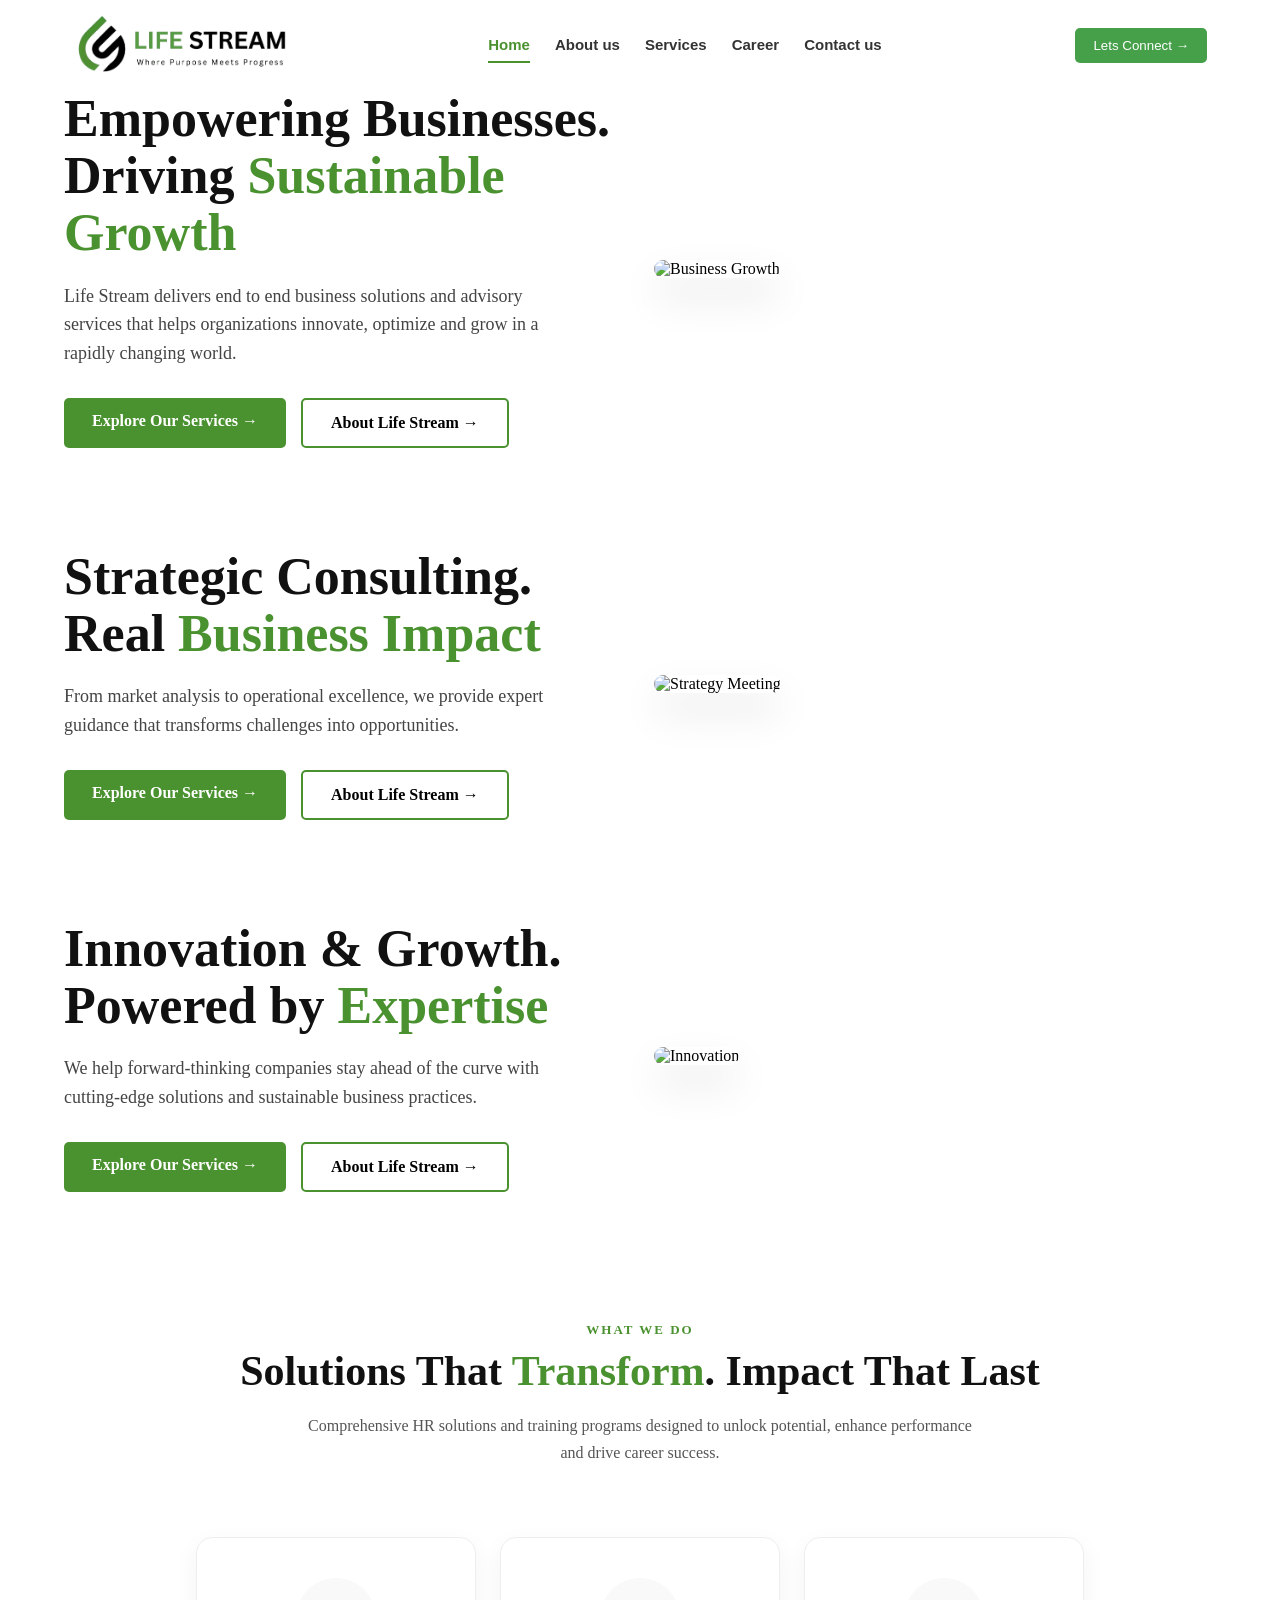
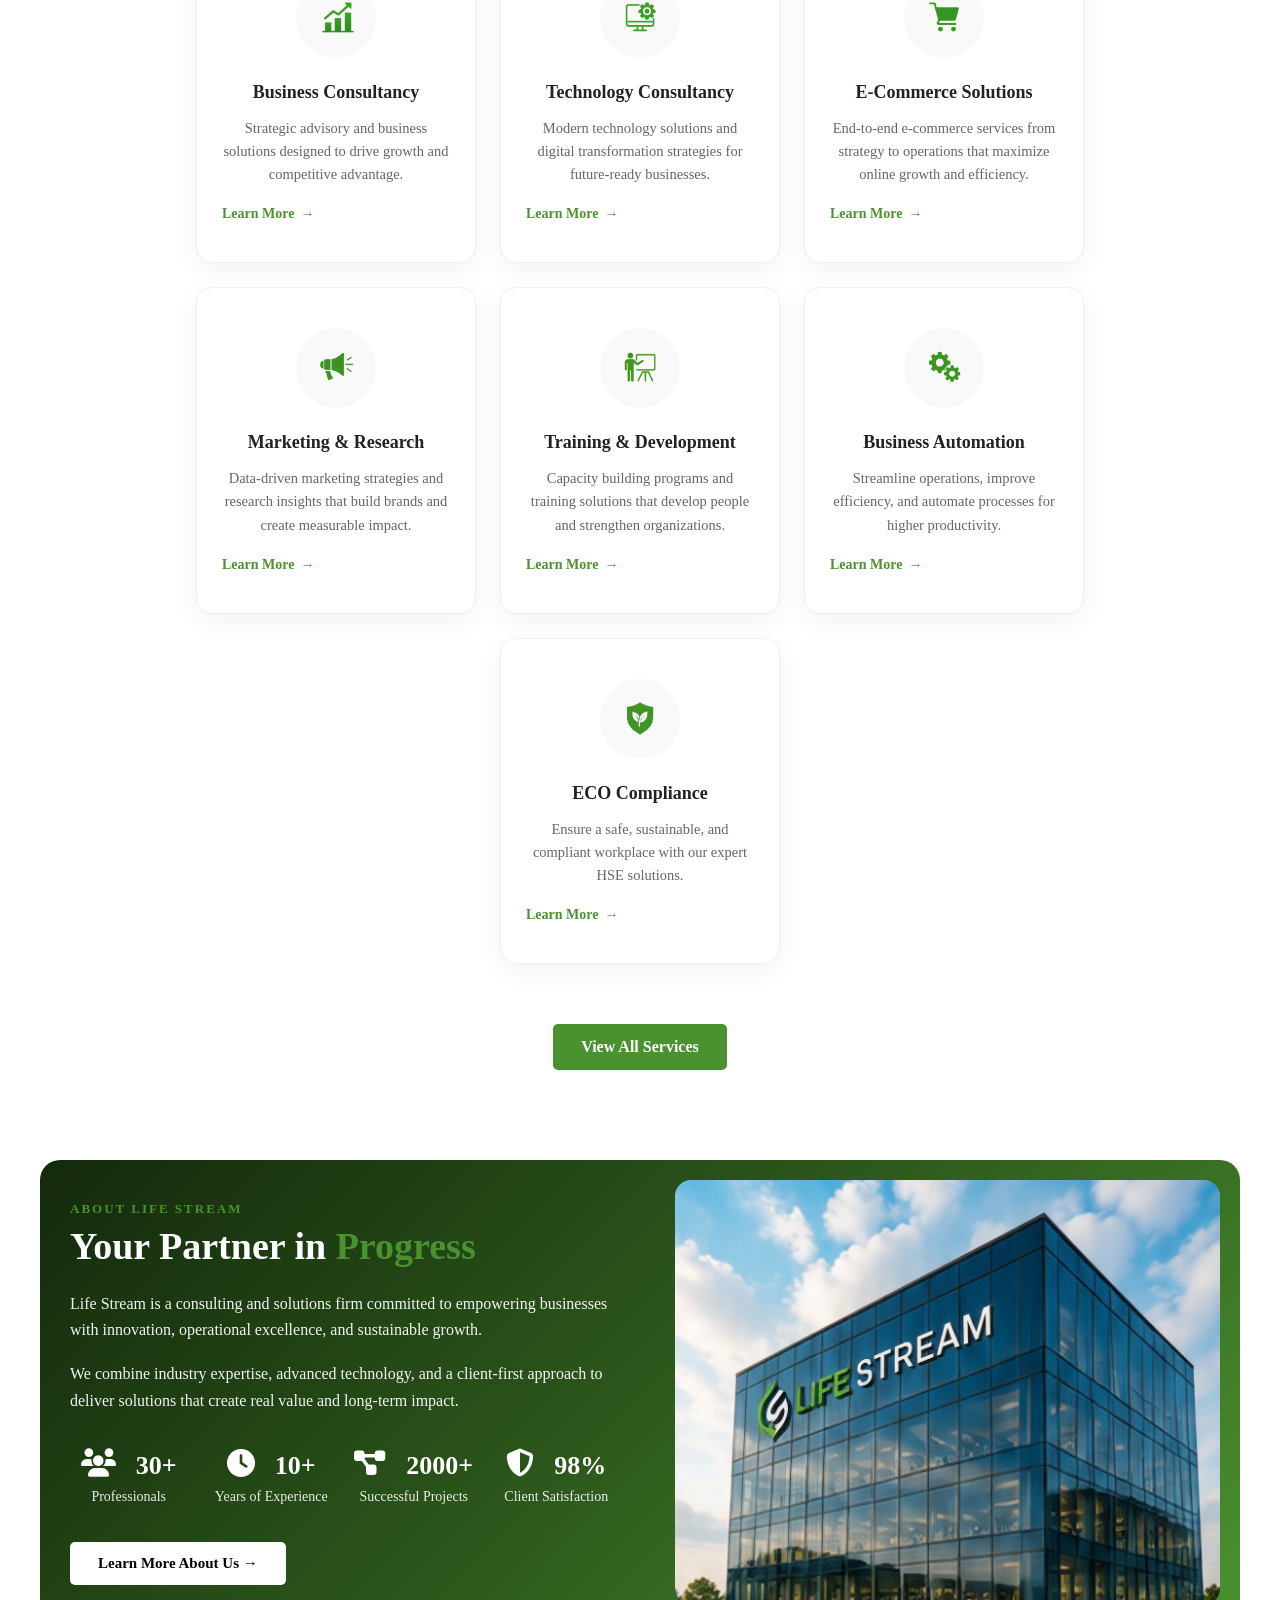
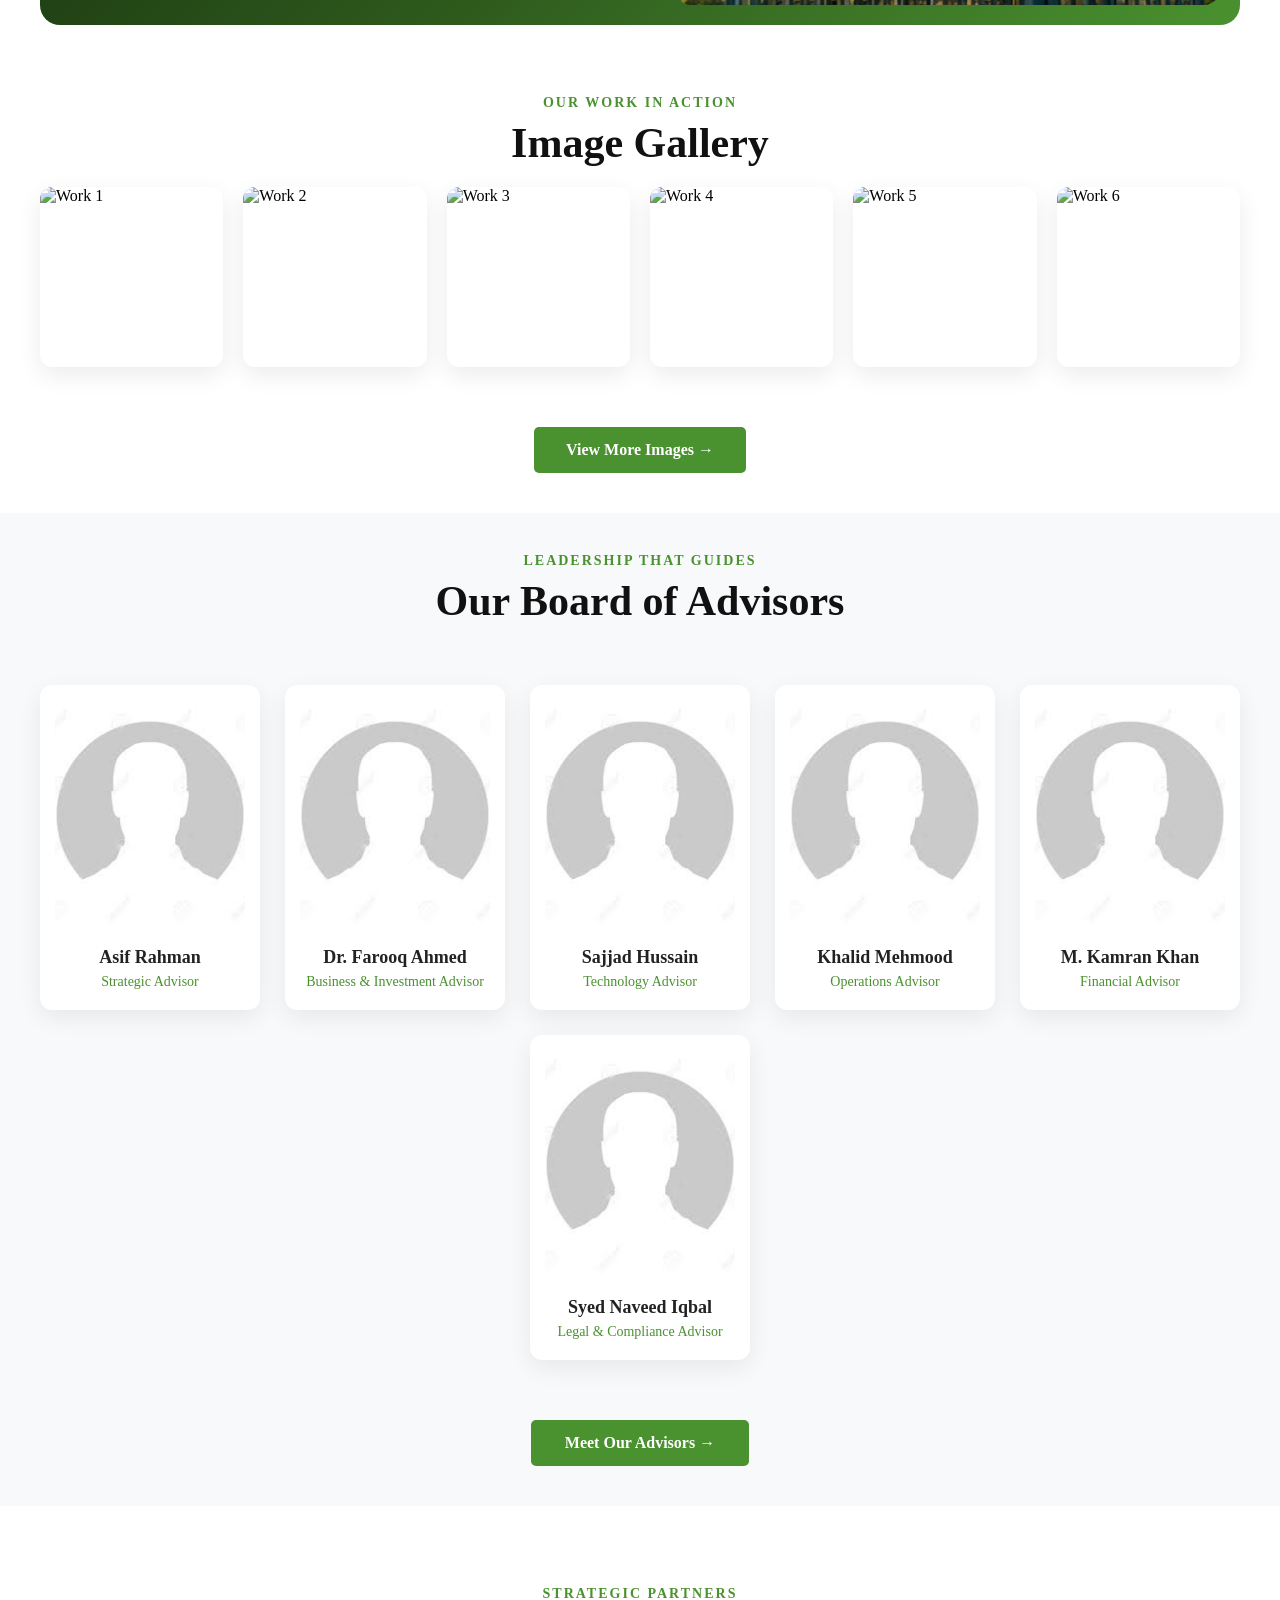
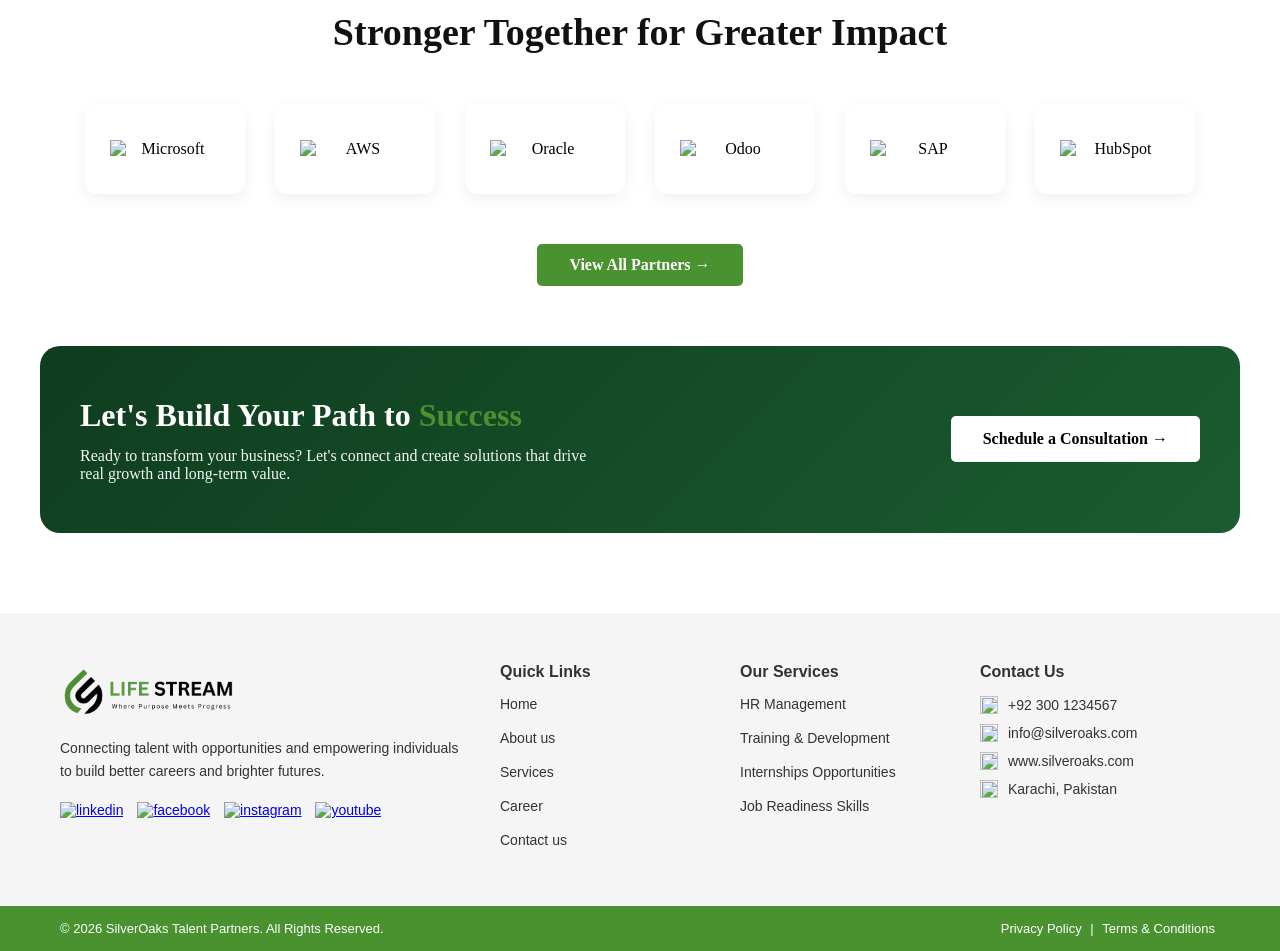
==== index.html @ ddc9054d "Add files via upload" ====
<!DOCTYPE html>
<html lang="en">
<head>
    <meta charset="UTF-8">
    <meta name="viewport" content="width=device-width, initial-scale=1.0">
    <title>Document</title>

    <link rel="stylesheet" href="https://cdnjs.cloudflare.com/ajax/libs/font-awesome/6.5.0/css/all.min.css">
    <!-- Slick Slider CSS -->
  <link rel="stylesheet" href="https://cdnjs.cloudflare.com/ajax/libs/slick-carousel/1.9.0/slick.min.css">
  <link rel="stylesheet" href="https://cdnjs.cloudflare.com/ajax/libs/slick-carousel/1.9.0/slick-theme.min.css">
    <link rel="stylesheet" href="style.css">
</head>
<body>

    <!-- Nav -->
    <header class="navbar">
  <div class="nav-container">

    <!-- LOGO -->
    <div class="logo">
        <img src="images/logo.png" alt="">
    </div>

    <!-- NAV LINKS -->
    <ul class="nav-links" id="navLinks">
      <li><a href="index.html" class="active">Home</a></li>
      <li><a href="about-us.html">About us</a></li>
      <li><a href="services.html">Services</a></li>
      <li><a href="career.html">Career</a></li>
      <li><a href="contact.html">Contact us</a></li>
    </ul>

    <!-- BUTTON -->
    <div class="nav-btn">
      <button>Lets Connect →</button>
    </div>

    <!-- MOBILE MENU ICON -->
    <div class="menu-toggle" id="menuToggle">
      ☰
    </div>

  </div>
</header>
<script>
    const toggle = document.getElementById("menuToggle");
const nav = document.getElementById("navLinks");

toggle.addEventListener("click", () => {
  nav.classList.toggle("active");
});
</script>
    <!-- Nav End -->

    <!-- header -->
    <section class="hero">

  <!-- Slide 1 -->
  <div class="hero-slide">
    <div class="hero-container">
      <div class="hero-content">
        <h1>
          Empowering Businesses.<br>
          Driving <span>Sustainable Growth</span>
        </h1>
        <p class="hero-desc">
          Life Stream delivers end to end business solutions and advisory services that helps organizations innovate, optimize and grow in a rapidly changing world.
        </p>
        <div class="hero-btn-group">
          <a href="#" class="hero-btn hero-btn-primary">Explore Our Services →</a>
          <a href="#" class="hero-btn hero-btn-outline">About Life Stream →</a>
        </div>
      </div>
      <div class="hero-image">
        <img src="https://bunny-wp-pullzone-3xue3q6yzy.b-cdn.net/wp-content/uploads/2024/11/EM-BLOG-what-is-corporate-communications-1453843862.png" alt="Business Growth">
      </div>
    </div>
  </div>

  <!-- Slide 2 -->
  <div class="hero-slide">
    <div class="hero-container">
      <div class="hero-content">
        <h1>
          Strategic Consulting.<br>
          Real <span>Business Impact</span>
        </h1>
        <p class="hero-desc">
          From market analysis to operational excellence, we provide expert guidance that transforms challenges into opportunities.
        </p>
        <div class="hero-btn-group">
          <a href="#" class="hero-btn hero-btn-primary">Explore Our Services →</a>
          <a href="#" class="hero-btn hero-btn-outline">About Life Stream →</a>
        </div>
      </div>
      <div class="hero-image">
        <img src="https://images.unsplash.com/photo-1552664730-d307ca884978?q=80&w=2070" alt="Strategy Meeting">
      </div>
    </div>
  </div>

  <!-- Slide 3 -->
  <div class="hero-slide">
    <div class="hero-container">
      <div class="hero-content">
        <h1>
          Innovation &amp; Growth.<br>
          Powered by <span>Expertise</span>
        </h1>
        <p class="hero-desc">
          We help forward-thinking companies stay ahead of the curve with cutting-edge solutions and sustainable business practices.
        </p>
        <div class="hero-btn-group">
          <a href="#" class="hero-btn hero-btn-primary">Explore Our Services →</a>
          <a href="#" class="hero-btn hero-btn-outline">About Life Stream →</a>
        </div>
      </div>
      <div class="hero-image">
        <img src="https://images.unsplash.com/photo-1557804506-669a67965ba0?q=80&w=2070" alt="Innovation">
      </div>
    </div>
  </div>

</section>

<!-- jQuery + Slick JS -->
<script src="https://code.jquery.com/jquery-3.6.0.min.js"></script>
<script src="https://cdnjs.cloudflare.com/ajax/libs/slick-carousel/1.9.0/slick.min.js"></script>

<script>
  $(document).ready(function(){
    $('.hero').slick({
      autoplay: true,
      autoplaySpeed: 6000,
      speed: 1200,
      fade: true,
      cssEase: 'ease-in-out',
      infinite: true,
      draggable: true,
      swipe: true,
      touchMove: true,
      arrows: false,
      dots: true,
      slidesToShow: 1,
      slidesToScroll: 1,
      pauseOnHover: true
    });
  });
</script>
    <!-- header  End-->

    <!-- Services -->
<section class="services">
  <div class="service-container">

    <!-- HEADER -->
    <div class="section-header">
      <p class="tag">WHAT WE DO</p>
      <h2>Solutions That <span style="color: #4a912f;">Transform</span>. Impact That Last</h2>
      <p class="subtext">
        Comprehensive HR solutions and training programs designed to unlock potential,
        enhance performance and drive career success.
      </p>
    </div>

    <!-- CARDS -->
    <div class="service-grid">

      <div class="service-card">
        <div class="icon">
          <img src="images/Business-Consultancy-icon.png" alt="">
        </div>
        <h3>Business Consultancy</h3>
        <p>Strategic advisory and business solutions designed to drive growth and competitive advantage.</p>
        <a href="#">Learn More <span>→</span></a>
      </div>

      <div class="service-card">
        <div class="icon">
          <img src="images/Technology-Consultancy-icon.png" alt="">
        </div>
        <h3>Technology Consultancy</h3>
        <p>Modern technology solutions and digital transformation strategies for future-ready businesses.</p>
        <a href="#">Learn More <span>→</span></a>
      </div>

      <div class="service-card">
        <div class="icon">
          <img src="images/E-Commerce-Solutions-icon.png" alt="">
        </div>
        <h3>E-Commerce Solutions</h3>
        <p>End-to-end e-commerce services from strategy to operations that maximize online growth and efficiency.</p>
        <a href="#">Learn More <span>→</span></a>
      </div>

      <div class="service-card">
        <div class="icon">
          <img src="images/Marketing-and=Research-icon.png" alt="">
        </div>
        <h3>Marketing & Research</h3>
        <p>Data-driven marketing strategies and research insights that build brands and create measurable impact.</p>
        <a href="#">Learn More <span>→</span></a>
      </div>

      <div class="service-card">
        <div class="icon">
          <img src="images/Training-and-Development-icon.png" alt="">
        </div>
        <h3>Training & Development</h3>
        <p>Capacity building programs and training solutions that develop people and strengthen organizations.</p>
        <a href="#">Learn More <span>→</span></a>
      </div>

      <div class="service-card">
        <div class="icon">
          <img src="images/Business-Automation-icon.png" alt="">
        </div>
        <h3>Business Automation</h3>
        <p>Streamline operations, improve efficiency, and automate processes for higher productivity.</p>
        <a href="#">Learn More <span>→</span></a>
      </div>

      <div class="service-card">
        <div class="icon">
          <img src="images/Safety-Compliance-icon.png" alt="">
        </div>
        <h3>ECO Compliance</h3>
        <p>Ensure a safe, sustainable, and compliant workplace with our expert HSE solutions.</p>
        <a href="#">Learn More <span>→</span></a>
      </div>

    </div>

    <!-- BUTTON -->
    <div class="service-btn-wrapper">
      <a href="#" class="hero-btn hero-btn-primary">View All Services</a>
    </div>

  </div>
</section>
    <!-- Services End -->

    <section class="new-cta">
  <div class="new-cta-container">

    <!-- Left Content -->
    <div class="new-cta-content">
      <p class="new-cta-tag">ABOUT LIFE STREAM</p>
      <h2>Your Partner in <span>Progress</span></h2>
      
      <p class="new-cta-desc">
        Life Stream is a consulting and solutions firm committed to empowering 
        businesses with innovation, operational excellence, and sustainable growth.
      </p>
      
      <p class="new-cta-desc">
        We combine industry expertise, advanced technology, and a client-first 
        approach to deliver solutions that create real value and long-term impact.
      </p>

      <!-- Stats -->
      <div class="new-cta-stats">
        <div class="new-cta-stat-item">
          <div>
            <i class="fas fa-users"></i>
          <h3>30+</h3>
          </div>
          <p>Professionals</p>
        </div>
        <div class="new-cta-stat-item">
          <div>
            <i class="fas fa-clock"></i>
          <h3>10+</h3>
          </div>
          <p>Years of Experience</p>

        </div>
        <div class="new-cta-stat-item">
          <div>
            <i class="fas fa-project-diagram"></i>
          <h3>2000+</h3>
          </div>
          <p>Successful Projects</p>
        </div>
        <div class="new-cta-stat-item">
          <div>
            <i class="fas fa-shield-alt"></i>
          <h3>98%</h3>
          </div>
          <p>Client Satisfaction</p>
        </div>
      </div>

      <a href="#" class="new-cta-btn">Learn More About Us →</a>
    </div>

    <!-- Right Image -->
    <div class="new-cta-image">
      <img src="images/new-cta-right-img.png" alt="Life Stream Building" id="new-cta-image">
    </div>

  </div>
</section>



<!-- Gallery -->
 <section class="gallery">
  <div class="gallery-container">

    <!-- Header -->
    <div class="gallery-header">
      <p class="gallery-tag">OUR WORK IN ACTION</p>
      <h2>Image Gallery</h2>
    </div>

    <!-- Gallery Grid -->
    <div class="gallery-grid">

      <div class="gallery-item">
        <img src="https://media.magnific.com/images/ai/photo-editor/v3/hero/magnific/ai-photo-editor-v3-image-header-desktop.webp?w=3840&h=1920&q=90" alt="Work 1">
      </div>
      <div class="gallery-item">
        <img src="https://media.magnific.com/images/ai/photo-editor/v3/hero/magnific/ai-photo-editor-v3-image-header-desktop.webp?w=3840&h=1920&q=90" alt="Work 2">
      </div>
      <div class="gallery-item">
        <img src="https://media.magnific.com/images/ai/photo-editor/v3/hero/magnific/ai-photo-editor-v3-image-header-desktop.webp?w=3840&h=1920&q=90" alt="Work 3">
      </div>
      <div class="gallery-item">
        <img src="https://media.magnific.com/images/ai/photo-editor/v3/hero/magnific/ai-photo-editor-v3-image-header-desktop.webp?w=3840&h=1920&q=90" alt="Work 4">
      </div>
      <div class="gallery-item">
        <img src="https://media.magnific.com/images/ai/photo-editor/v3/hero/magnific/ai-photo-editor-v3-image-header-desktop.webp?w=3840&h=1920&q=90" alt="Work 5">
      </div>
      <div class="gallery-item">
        <img src="https://media.magnific.com/images/ai/photo-editor/v3/hero/magnific/ai-photo-editor-v3-image-header-desktop.webp?w=3840&h=1920&q=90" alt="Work 6">
      </div>

    </div>

    <!-- Button -->
    <div class="gallery-btn-wrapper">
      <a href="#" class="gallery-btn">View More Images →</a>
    </div>

  </div>
</section>



<section class="advisors">
  <div class="advisors-container">

    <!-- Header -->
    <div class="advisors-header">
      <p class="advisors-tag">LEADERSHIP THAT GUIDES</p>
      <h2>Our Board of Advisors</h2>
    </div>

    <!-- Advisors Grid -->
    <div class="advisors-grid">

      <div class="advisor-card">
        <img src="[data-uri]" alt="Asif Rahman">
        <h3>Asif Rahman</h3>
        <p>Strategic Advisor</p>
      </div>

      <div class="advisor-card">
        <img src="[data-uri]" alt="Dr. Farooq Ahmed">
        <h3>Dr. Farooq Ahmed</h3>
        <p>Business & Investment Advisor</p>
      </div>

      <div class="advisor-card">
        <img src="[data-uri]" alt="Sajjad Hussain">
        <h3>Sajjad Hussain</h3>
        <p>Technology Advisor</p>
      </div>

      <div class="advisor-card">
        <img src="[data-uri]" alt="Khalid Mehmood">
        <h3>Khalid Mehmood</h3>
        <p>Operations Advisor</p>
      </div>

      <div class="advisor-card">
        <img src="[data-uri]" alt="M. Kamran Khan">
        <h3>M. Kamran Khan</h3>
        <p>Financial Advisor</p>
      </div>

      <div class="advisor-card">
        <img src="[data-uri]" alt="Syed Naveed Iqbal">
        <h3>Syed Naveed Iqbal</h3>
        <p>Legal & Compliance Advisor</p>
      </div>

    </div>

    <!-- Button -->
    <div class="advisors-btn-wrapper">
      <a href="#" class="advisors-btn">Meet Our Advisors →</a>
    </div>

  </div>
</section>

  
<section class="partners">
  <div class="partners-container">

    <!-- Header -->
    <div class="partners-header">
      <p class="partners-tag">STRATEGIC PARTNERS</p>
      <h2>Stronger Together for Greater Impact</h2>
    </div>

    <!-- Logos -->
    <div class="partners-logos">

      <div class="partner-logo">
        <img src="https://upload.wikimedia.org/wikipedia/commons/thumb/9/96/Microsoft_logo_%282012%29.svg/1280px-Microsoft_logo_%282012%29.svg.png" alt="Microsoft">
      </div>
      <div class="partner-logo">
        <img src="https://upload.wikimedia.org/wikipedia/commons/thumb/9/93/Amazon_Web_Services_Logo.svg/1280px-Amazon_Web_Services_Logo.svg.png?utm_source=commons.wikimedia.org&utm_campaign=index&utm_content=thumbnail" alt="AWS">
      </div>
      <div class="partner-logo">
        <img src="https://upload.wikimedia.org/wikipedia/commons/thumb/5/50/Oracle_logo.svg/3840px-Oracle_logo.svg.png?utm_source=commons.wikimedia.org&utm_campaign=index&utm_content=thumbnail" alt="Oracle">
      </div>
      <div class="partner-logo">
        <img src="https://upload.wikimedia.org/wikipedia/commons/thumb/f/f7/Official_Odoo_logo.svg/3840px-Official_Odoo_logo.svg.png?utm_source=commons.wikimedia.org&utm_campaign=index&utm_content=thumbnail" alt="Odoo">
      </div>
      <div class="partner-logo">
        <img src="https://upload.wikimedia.org/wikipedia/commons/thumb/8/8f/SAP-Logo.svg/3840px-SAP-Logo.svg.png?utm_source=commons.wikimedia.org&utm_campaign=index&utm_content=thumbnail" alt="SAP">
      </div>
      <div class="partner-logo">
        <img src="https://upload.wikimedia.org/wikipedia/commons/thumb/3/3f/HubSpot_Logo.svg/3840px-HubSpot_Logo.svg.png?utm_source=commons.wikimedia.org&utm_campaign=index&utm_content=thumbnail" alt="HubSpot">
      </div>

    </div>

    <!-- View All Button -->
    <div class="partners-btn-wrapper">
      <a href="#" class="partners-btn">View All Partners →</a>
    </div>

    <!-- Bottom CTA Banner -->
    <div class="partners-cta">
      <div class="partners-cta-content">
        <h3>Let's Build Your Path to <span>Success</span></h3>
        <p>Ready to transform your business? Let's connect and create solutions that drive real growth and long-term value.</p>
      </div>
      <a href="#" class="partners-cta-btn">Schedule a Consultation →</a>
    </div>

  </div>
</section>

   
<!-- Footer -->
 <footer id="footer-main" class="footer-container">

    <div class="footer-top">
        
        <!-- Logo & About -->
        <div class="footer-col footer-about">
            <img src="images/logo.png" 
                 alt="Logo" class="footer-logo">

            <p class="footer-text">
                Connecting talent with opportunities and empowering individuals 
                to build better careers and brighter futures.
            </p>

            <div class="footer-social">
                <a href="#"><img src="https://img.icons8.com/?size=100&id=8808&format=png&color=4a912f" alt="linkedin"></a>
                <a href="#"><img src="https://img.icons8.com/?size=100&id=8818&format=png&color=4a912f" alt="facebook"></a>
                <a href="#"><img src="https://img.icons8.com/?size=100&id=32309&format=png&color=4a912f" alt="instagram"></a>
                <a href="#"><img src="https://img.icons8.com/?size=100&id=37326&format=png&color=4a912f" alt="youtube"></a>
            </div>
        </div>

        <!-- Quick Links -->
        <div class="footer-col">
            <h4 class="footer-heading">Quick Links</h4>
            <ul class="footer-links">
                <li><a href="index.html">Home</a></li>
                <li><a href="about-us.html">About us</a></li>
                <li><a href="services.html">Services</a></li>
                <li><a href="career.html">Career</a></li>
                <li><a href="contact.html">Contact us</a></li>
            </ul>
        </div>

        <!-- Services -->
        <div class="footer-col">
            <h4 class="footer-heading">Our Services</h4>
            <ul class="footer-links">
                <li><a href="#">HR Management</a></li>
                <li><a href="#">Training & Development</a></li>
                <li><a href="#">Internships Opportunities</a></li>
                <li><a href="#">Job Readiness Skills</a></li>
            </ul>
        </div>

        <!-- Contact -->
        <div class="footer-col">
            <h4 class="footer-heading">Contact Us</h4>
            <ul class="footer-contact">
                <li><img src="https://img.icons8.com/?size=100&id=9730&format=png&color=4a912f" alt=""> +92 300 1234567</li>
                <li><img src="https://img.icons8.com/?size=100&id=tiHbAqWU3ZCQ&format=png&color=4a912f" alt=""> info@silveroaks.com</li>
                <li><img src="https://img.icons8.com/?size=100&id=2963&format=png&color=4a912f" alt=""> www.silveroaks.com</li>
                <li><img src="https://img.icons8.com/?size=100&id=7880&format=png&color=4a912f" alt=""> Karachi, Pakistan</li>
            </ul>
        </div>

    </div>

    <!-- Bottom Bar -->
    <div class="footer-bottom">
        <p class="footer-copy">
            © 2026 SilverOaks Talent Partners. All Rights Reserved.
        </p>

        <div class="footer-bottom-links">
            <a href="#">Privacy Policy</a>
            <span>|</span>
            <a href="#">Terms & Conditions</a>
        </div>
    </div>

</footer>

</body>
</html>
---- style.css ----
*{
    margin: 0;
    padding: 0;
    box-sizing: border-box;
}
/* NAVBAR */
.navbar {
  width: 100%;
  /* position: sticky;
  top: 0; */
  background-color: white;
  font-family: Arial, Helvetica, sans-serif;
  z-index: 999;
  padding: 10px;
}

.nav-container {
  width: 90%;
  max-width: 1200px;
  margin: auto;
  display: flex;
  align-items: center;
  justify-content: space-between;
  height: 70px;
}

/* LOGO */
.logo img{
    height: 70px;
    width: auto;
    object-fit: contain;
}
/* LINKS */
.nav-links {
  display: flex;
  gap: 25px;
  list-style: none;
}

.nav-links li a {
  text-decoration: none;
  color: #333;
  font-weight: 600;
  font-size: 15px;
  height: 100%;
  position: relative;
  transition: 0.3s;
}

/* underline base */
.nav-links li a::after {
  content: "";
  position: absolute;
  left: 0;
  bottom: -10px;
  width: 0%;
  height: 2px;
  background: #4a912f;
  transition: 0.3s;
}

/* hover effect */
.nav-links li a:hover::after {
  width: 100%;
}

.nav-links li a.active{
  color: #4a912f;
} 
.nav-links li a.active::after {
  width: 100%;
}

/* BUTTON */
.nav-btn button {
  padding: 10px 18px;
  border-radius: 5px;
  border: none;
  background: #45a049;
  color: #fff;
  cursor: pointer;
}

/* MOBILE MENU ICON */
.menu-toggle {
  display: none;
  font-size: 26px;
  cursor: pointer;
}

/* 🔥 RESPONSIVE */
@media (max-width: 768px) {

  .navbar{
    position: relative;
  }

  .nav-links {
    position: absolute;
    top: 85px;
    left: -100%;
    width: 100%;
    background: #fff;
    flex-direction: column;
    text-align: center;
    padding: 20px 0;
    transition: 0.3s ease;
    z-index: 9999;
    display: flex;
  }

  .nav-links.active {
    left: 0;
  }

  .menu-toggle {
    display: block;
    z-index: 10000;
  }

  .nav-btn {
    display: none;
  }
}
.hero {
      width: 100%;
      position: relative;
      overflow: hidden;
    }

    .hero-slide {
      position: relative;
      padding: 0px 0 100px;
    }

    .hero-slide::before {
      content: '';
      position: absolute;
      top: 0;
      left: 0;
      width: 100%;
      height: 100%;
      background: linear-gradient(to right, rgba(255,255,255,0.95) 50%, rgba(255,255,255,0.75) 100%);
      z-index: 1;
    }

    .hero-container {
      width: 90%;
      max-width: 1300px;
      margin: 0 auto;
      display: flex;
      align-items: center;
      justify-content: space-between;
      gap: 40px;
      position: relative;
      z-index: 2;
    }

    /* LEFT CONTENT */
    .hero-content {
      flex: 1;
      max-width: 550px;
    }

    .hero-content h1 {
      font-size: 52px;
      line-height: 1.1;
      color: #111;
      margin-bottom: 20px;
    }

    .hero-content span {
      color: #4a912f;
    }

    .hero-desc {
      font-size: 18px;
      line-height: 1.6;
      color: #444;
      margin-bottom: 30px;
      max-width: 480px;
    }

    .hero-btn-group {
      display: flex;
      gap: 15px;
      flex-wrap: wrap;
    }

    .hero-btn {
      padding: 14px 28px;
      border-radius: 5px;
      font-weight: 600;
      cursor: pointer;
      transition: all 0.3s;
      text-decoration: none;
      display: inline-block;
    }

    .hero-btn-primary {
      background: #4a912f;
      color: #fff;
      border: none;
    }
    .hero-btn-outline {
      background: transparent;
      color: black;
      border: 2px solid #4a912f;
    }
    .hero-image {
      flex: 1;
      max-width: 580px;
    }

    .hero-image img {
      width: 100%;
      height: auto;
      max-height: 520px;
      object-fit: cover;
      border-radius: 12px;
      box-shadow: 0 20px 40px rgba(0,0,0,0.1);
    }

    /* Slick Settings */
    .slick-slide {
      height: fit-content !important;
    }

    .slick-dots {
      bottom: 30px;
    }

    .slick-dots li button:before {
      font-size: 13px;
      color: #4a912f;
      opacity: 0.7;
    }

    .slick-dots li.slick-active button:before {
      color: #4a912f;
      opacity: 1;
    }

    /* Responsive */
    @media (max-width: 992px) {
      .hero-container {
        flex-direction: column;
        text-align: center;
      }
      
      .hero-image {
        max-width: 100%;
        margin-top: 30px;
      }

      .hero-content h1 {
        font-size: 40px;
      }
    }

    @media (max-width: 768px) {
      .hero-slide {
        padding: 80px 0;
      }
      .hero-content h1 {
        font-size: 34px;
      }
      .hero-btn-group {
    justify-content: center;
    align-items: center;
}
    }
.services {
  padding: 30px 0 60px;
}

.service-container {
  width: 90%;
  max-width: 1300px;
  margin: auto;
}

/* HEADER */
.section-header {
  text-align: center;
  margin-bottom: 70px;
}
.tag {
  font-size: 13px;
  letter-spacing: 2px;
  color: #4a912f;
  font-weight: 600;
  margin-bottom: 8px;
}

.section-header h2 {
  font-size: 42px;
  font-weight: 700;
  color: #111;
  margin-bottom: 16px;
  line-height: 1.2;
}

.subtext {
  max-width: 680px;
  margin: auto;
  font-size: 16px;
  line-height: 1.7;
  color: #555;
}

/* GRID */
.service-grid {
  display: flex;
  flex-wrap: wrap;
  justify-content: center;
  gap: 24px;
}

.service-card {
  width: 280px;
  background: #fff;
  padding: 40px 25px;
  border-radius: 16px;
  text-align: center;
  border: 1px solid #eee;
  box-shadow: 0 8px 25px rgba(0,0,0,0.05);
  transition: all 0.4s ease;
  display: flex;
  flex-direction: column;
}

.service-card:hover {
  transform: translateY(-10px);
  box-shadow: 0 15px 35px rgba(0,0,0,0.1);
}

.icon {
  width: 80px;
  height: 80px;
  margin: 0 auto 24px;
  display: flex;
  align-items: center;
  justify-content: center;
  background: #f8f9f8;
  border-radius: 50%;
}

.icon img {
  width: 48px;
  height: 48px;
  object-fit: contain;
}

.service-card h3 {
  font-size: 18px;
  font-weight: 600;
  color: #222;
  margin-bottom: 14px;
}

.service-card p {
  font-size: 14.5px;
  line-height: 1.6;
  color: #666;
  flex: 1;
  margin-bottom: 20px;
}

.service-card a {
  color: #4a912f;
  font-weight: 700;
  text-decoration: none;
  display: inline-flex;
  align-items: center;
  gap: 6px;
  font-size: 14px;
}

.service-card a:hover span {
  transform: translateX(6px);
}

/* Button */
.service-btn-wrapper {
  text-align: center;
  margin-top: 60px;
}

/* Responsive */
@media (max-width: 768px) {
  .service-grid {
    gap: 20px;
  }
  .section-header h2 {
    font-size: 32px;
  }
}


.new-cta {
  color: white;
  padding: 30px 0;
  position: relative;
  overflow: hidden;
}

.new-cta-container {
  width: 95%;
  max-width: 1200px;
  margin: 0 auto;
  display: flex;
  align-items: center;
  gap: 50px;
  border-radius: 20px;
  padding: 20px;
  background: linear-gradient(135deg, #14290c 0%, #2d581c 50%, #4a912f 100%);
  backdrop-filter: blur(10px);
}

.new-cta-content {
  flex: 1;
  padding: 20px 10px;
}

.new-cta-tag {
  font-size: 13px;
  letter-spacing: 2px;
  font-weight: 600;
  color: #4a912f;
  margin-bottom: 8px;
}

.new-cta-content h2 {
  font-size: 38px;
  line-height: 1.15;
  margin-bottom: 22px;
  font-weight: 700;
}

.new-cta-content h2 span {
  color: #4a912f;
}

.new-cta-desc {
  font-size: 16px;
  line-height: 1.65;
  opacity: 0.95;
  margin-bottom: 18px;
}

/* Stats */
.new-cta-stats {
  display: flex;
  flex-wrap: wrap;
  gap: 25px;
  margin: 35px 0;
}

.new-cta-stat-item {
  flex: 1;
  display: flex;
  justify-content: center;
  align-items: center;
  flex-direction: column;
  min-width: 110px;
}
.new-cta-stat-item div{
  display: flex;
  justify-content: center;
  align-items: center;
  gap: 20px;
}

.new-cta-stat-item i {
  font-size: 28px;
  margin-bottom: 10px;
  display: block;
  color: #fff;
}

.new-cta-stat-item h3 {
  font-size: 26px;
  font-weight: 700;
  margin-bottom: 4px;
}

.new-cta-stat-item p {
  font-size: 14px;
  opacity: 0.9;
  line-height: 1.4;
}

/* Button */
.new-cta-btn {
  display: inline-block;
  background: white;
  color: #000;
  padding: 13px 28px;
  border-radius: 5px;
  font-weight: 600;
  text-decoration: none;
  font-size: 15px;
}


/* Image */
.new-cta-image {
  flex: 1;
  border-radius: 16px;
  overflow: hidden;
}

.new-cta-image img {
  width: 100%;
  height: 100%;
  object-fit: cover;
  display: block;
}

/* Responsive */
@media (max-width: 768px) {
  .new-cta-container {
    flex-direction: column;
    gap: 40px;
    text-align: center;
    padding: 30px 20px;
  }
  
  .new-cta-content h2 {
    font-size: 32px;
  }
  
  .new-cta-stats {
    justify-content: center;
  }
}

@media (max-width: 480px) {
  .new-cta {
    padding: 60px 0;
  }
}



.gallery {
  padding: 40px 0;
  background: #ffffff;
}

.gallery-container {
  width: 95%;
  max-width: 1200px;
  margin: 0 auto;
}

/* Header */
.gallery-header {
  text-align: center;
  margin-bottom: 20px;
}

.gallery-tag {
  font-size: 14px;
  letter-spacing: 2px;
  color: #4a912f;
  font-weight: 600;
  margin-bottom: 8px;
}

.gallery-header h2 {
  font-size: 42px;
  font-weight: 700;
  color: #111;
}

/* Gallery Grid */
.gallery-grid {
  display: flex;
  flex-wrap: wrap;
  gap: 20px;
  justify-content: center;
}

.gallery-item {
  flex: 1;
  /* min-width: 280px;
  max-width: 320px; */
  height: 180px ;
  width: 300px;
  border-radius: 12px;
  overflow: hidden;
  box-shadow: 0 8px 25px rgba(0, 0, 0, 0.08);
  transition: all 0.4s ease;
}

.gallery-item img {
  width: 100%;
  height: 100%;
  object-fit: fill;
  display: block;
}

/* Button */
.gallery-btn-wrapper {
  text-align: center;
  margin-top: 60px;
}

.gallery-btn {
  display: inline-block;
  background: #4a912f;
  color: white;
  padding: 14px 32px;
  border-radius: 5px;
  font-weight: 600;
  text-decoration: none;
}
/* Responsive */
@media (max-width: 768px) {
  .gallery-grid {
    gap: 16px;
  }
  .gallery-item {
    min-width: 45%;
    max-width: 48%;
  }
}

@media (max-width: 480px) {
  .gallery-item {
    min-width: 100%;
    max-width: 100%;
  }
  .gallery-header h2 {
    font-size: 34px;
  }
}



.advisors {
  padding: 40px 0;
  background: #f8f9fa;
}

.advisors-container {
  width: 95%;
  max-width: 1200px;
  margin: 0 auto;
}

/* Header */
.advisors-header {
  text-align: center;
  margin-bottom: 60px;
}

.advisors-tag {
  font-size: 14px;
  letter-spacing: 2px;
  color: #4a912f;
  font-weight: 600;
  margin-bottom: 8px;
}

.advisors-header h2 {
  font-size: 42px;
  font-weight: 700;
  color: #111;
}

/* Advisors Cards */
.advisors-grid {
  display: flex;
  flex-wrap: wrap;
  justify-content: center;
  gap: 25px;
}

.advisor-card {
  background: white;
  border-radius: 12px;
  padding: 20px 15px;
  text-align: center;
  width: 100%;
  max-width: 220px;
  box-shadow: 0 8px 25px rgba(0,0,0,0.07);
  transition: all 0.4s ease;
}

.advisor-card:hover {
  transform: translateY(-10px);
  box-shadow: 0 15px 35px rgba(0,0,0,0.12);
}

.advisor-card img {
  width: 100%;
  height: 220px;
  object-fit: cover;
  border-radius: 10px;
  margin-bottom: 18px;
}

.advisor-card h3 {
  font-size: 18px;
  margin-bottom: 6px;
  color: #222;
}

.advisor-card p {
  font-size: 14px;
  color: #4a912f;
  font-weight: 500;
}

/* Button */
.advisors-btn-wrapper {
  text-align: center;
  margin-top: 60px;
}

.advisors-btn {
  display: inline-block;
  background: #4a912f;
  color: white;
  padding: 14px 34px;
  border-radius: 5px;
  font-weight: 600;
  text-decoration: none;
}

/* Responsive */
@media (max-width: 768px) {
  .advisors-grid {
    gap: 20px;
  }
  .advisor-card {
    max-width: 48%;
  }
}

@media (max-width: 480px) {
  .advisor-card {
    max-width: 100%;
  }
}


.partners {
  padding: 80px 0;
  background: #ffffff;
}

.partners-container {
  width: 95%;
  max-width: 1200px;
  margin: 0 auto;
  text-align: center;
}

/* Header */
.partners-header {
  margin-bottom: 50px;
}

.partners-tag {
  font-size: 14px;
  letter-spacing: 2px;
  color: #4a912f;
  font-weight: 600;
  margin-bottom: 8px;
}

.partners-header h2 {
  font-size: 38px;
  font-weight: 700;
  color: #111;
  margin-bottom: 10px;
}

/* Logos */
.partners-logos {
  display: flex;
  flex-wrap: wrap;
  justify-content: center;
  align-items: center;
  gap: 30px;
  margin-bottom: 50px;
}

.partner-logo {
  background: #fff;
  padding: 18px 25px;
  border-radius: 12px;
  box-shadow: 0 5px 15px rgba(0,0,0,0.06);
  width: 160px;
  height: 90px;
  display: flex;
  align-items: center;
  justify-content: center;
}
.partner-logo img {
  width: 100%;
  height: auto;
  max-height: 55px;
  object-fit: contain;
}

/* View All Button */
.partners-btn-wrapper {
  margin-bottom: 60px;
}

.partners-btn {
  display: inline-block;
  background: #4a912f;
  color: white;
  padding: 12px 32px;
  border-radius: 5px;
  font-weight: 600;
  text-decoration: none;
  transition: all 0.3s;
}
/* Bottom CTA */
.partners-cta {
  background: linear-gradient(135deg, #0f3d1f 0%, #1a5c2f 100%);
  color: white;
  border-radius: 20px;
  padding: 50px 40px;
  display: flex;
  align-items: center;
  justify-content: space-between;
  gap: 30px;
  flex-wrap: wrap;
}

.partners-cta-content {
  flex: 1;
  text-align: left;
  min-width: 300px;
}

.partners-cta-content h3 {
  font-size: 32px;
  margin-bottom: 12px;
  line-height: 1.2;
}

.partners-cta-content h3 span {
  color: #4a912f;
}

.partners-cta-content p {
  font-size: 16px;
  opacity: 0.95;
  max-width: 520px;
}

.partners-cta-btn {
  background: white;
  color: #000;
  padding: 14px 32px;
  border-radius: 5px;
  font-weight: 600;
  text-decoration: none;
  white-space: nowrap;
  transition: all 0.3s;
}

/* Responsive */
@media (max-width: 992px) {
  .partners-cta {
    flex-direction: column;
    text-align: center;
    padding: 40px 30px;
  }
  .partners-cta-content {
    text-align: center;
  }
}

@media (max-width: 768px) {
  .partner-logo {
    width: 130px;
    height: 80px;
  }
}


        .process-section {
            /* background image with fallback color */
            background-image: url('https://static.vecteezy.com/system/resources/thumbnails/051/683/536/small/beautiful-cream-color-luxury-wave-background-with-gold-lines-abstract-elegant-wallpapers-vector.jpg');
            background-size: cover;
            background-position: center center;
            background-repeat: no-repeat;
            background-attachment: scroll; /* ensures mobile friendly scroll */
            position: relative;
            width: 100%;
            padding: 60px 20px;
        }
        .process-section::before {
            content: '';
            position: absolute;
            top: 0;
            left: 0;
            width: 100%;
            height: 100%;
            background-color: rgba(255, 248, 235, 0.65); /* warm cream overlay */
            pointer-events: none;
            z-index: 0;
        }

        .process-container {
            position: relative;
            z-index: 2;
            max-width: 1280px;
            margin: 0 auto;
            width: 100%;
        }

        /* HEADER styling */
        .process-section .section-header {
            text-align: center;
            margin-bottom: 2.5rem;
        }

        .process-section .section-header h2 {
            font-size: large;
            font-weight: 700;
            letter-spacing: -0.02em;
            font-family: Arial, Helvetica, sans-serif;
            color: #1a3a2a;
            margin-bottom: 0.5rem;
        }

        .section-header .subhead {
            font-size: 40px;
            color: #2e5c3a;
            font-weight: 600;
            display: inline-block;
            padding-bottom: 0.5rem;
            letter-spacing: 0.5px;
        }

        /* Grid layout for process steps — fully responsive */
        .process-grid {
            display: grid;
            grid-template-columns: repeat(4, 1fr);
            gap: 2rem;
            margin-top: 1rem;
        }

        /* process card style */
        .process-card {
            padding: 2rem 1.5rem;
            text-align: center;
        }
        .icon-wrapper {
            width: 80px;
            height: 80px;
            margin: 0 auto 1.2rem auto;
            background: #f0f7e8;
            border-radius: 50%;
            display: flex;
            align-items: center;
            justify-content: center;
            box-shadow: 0 8px 14px rgba(0,0,0,0.03);
            transition: all 0.2s;
        }
        .step-icon {
            width: 48px;
            height: 48px;
            object-fit: contain;
            display: block;
            width: 52px;
            height: 52px;
            background: transparent;
        }

        /* step number */
        .step-number {
            font-size: 1.2rem;
            font-weight: 700;
            font-family: monospace;
            color: #fff;
            background: #4a912f;
            display: inline-block;
            padding: 0.2rem 0.8rem;
            border-radius: 40px;
            margin-bottom: 1.2rem;
            letter-spacing: 0.5px;
        }

        .process-card h3 {
            font-size: large;
            font-weight: 700;
            margin-bottom: 0.8rem;
            color: #4a912f;
        }

        .process-card p {
            font-size: 0.95rem;
            line-height: 1.5;
            color: #2d3e2c;
            font-family: 'Inter', system-ui, 'Segoe UI', sans-serif;
            font-weight: 400;
        }

        /* Responsive design: large tablets, medium screens */
        @media (max-width: 992px) {
            .process-grid {
                grid-template-columns: repeat(2, 1fr);
                gap: 1.8rem;
            }
            .process-section {
                padding: 3rem 1.8rem;
            }
            .process-card {
                padding: 1.6rem 1.2rem;
            }
        }

        @media (max-width: 640px) {
            .process-grid {
                grid-template-columns: 1fr;
                gap: 1.5rem;
            }
            .process-section {
                padding: 2.5rem 1.2rem;
            }
            .process-section .section-header h2 {
                font-size: medium;
            }
            .icon-wrapper {
                width: 70px;
                height: 70px;
            }
            .step-icon {
                width: 44px;
                height: 44px;
            }
            .process-card h3 {
                font-size: 1.4rem;
            }
            .section-header .subhead{
                font-size: 32px;
            }
        }

        /* small extra touch for screen readers & accessibility */
        @media (prefers-reduced-motion: reduce) {
            .process-card {
                transition: none;
            }
        }

        /* ensure bg image is visible and overaly text is readable */
        .process-section {
            background-blend-mode: normal;
        }



.about-section {
            max-width: 1280px;
            margin: 0 auto;
            padding: 80px 40px;
            background: #ffffff;
        }

        .about-container {
            display: flex;
            flex-wrap: wrap;
            gap: 60px;
            align-items: center;
            justify-content: space-between;
        }

        /* LEFT CONTENT */
        .about-content {
            flex: 1.1;
            min-width: 280px;
        }

        .about-badge {
            color: #4a912f;
            font-size: 14px;
            font-family: Arial, Helvetica, sans-serif;
            font-weight: 600;
            letter-spacing: 1.5px;
            text-transform: uppercase;
            margin-bottom: 20px;
        }

        .about-title {
            font-size: 48px;
            font-weight: 800;
            line-height: 1.2;
            color: #1a2a1f;
            margin-bottom: 8px;
        }

        .about-title span {
            color: #4a912f;
            display: inline-block;
        }

        .about-subtitle {
            font-size: 32px;
            font-weight: 700;
            color: #2c5e2a;
            margin-bottom: 24px;
            line-height: 1.2;
        }

        .about-description {
            font-size: 16px;
            line-height: 1.65;
            color: #3a4a3a;
            margin-bottom: 32px;
            max-width: 95%;
            font-family: Arial, Helvetica, sans-serif;
        }

        /* Features grid - 2x2 exactly like the image points */
        .about-features {
            display: flex;
            flex-direction: column;
            justify-content: flex-start;
            align-items: flex-start;
            gap: 20px 28px;
            margin-bottom: 40px;
        }

        .feature-item {
            display: flex;
            align-items: center;
            gap: 12px;
        }

        .feature-icon {
            width: 20px;
            height: 20px;
            background-color: #4a912f;
            border-radius: 50%;
            display: flex;
            align-items: center;
            justify-content: center;
            color: white;
            font-size: 14px;
            flex-shrink: 0;
        }

        .feature-text {
            font-size: 15px;
            font-weight: 500;
            color: #1e3a2a;
        }

        /* CTA Button */
        .about-btn {
            display: inline-flex;
            align-items: center;
            gap: 10px;
            font-family: Arial, Helvetica, sans-serif;
            background-color: #4a912f;
            color: white;
            text-decoration: none;
            font-weight: 600;
            font-size: 15px;
            padding: 12px 28px;
            border-radius: 30px;
            transition: all 0.25s ease;
            border: none;
            cursor: pointer;
            letter-spacing: 0.3px;
            box-shadow: 0 2px 8px rgba(76, 175, 80, 0.2);
        }

        .about-btn:hover {
            background-color: #3d9140;
            transform: translateY(-2px);
            box-shadow: 0 8px 18px rgba(76, 175, 80, 0.25);
        }

        /* RIGHT IMAGE */
        .about-image-wrapper {
            flex: 0.9;
            min-width: 280px;
            height: 100%;
            display: flex;
            justify-content: center;
        }

        .about-image {
            width: 100%;
            max-width: 480px;
            border-radius: 24px;
            object-fit: cover;
            box-shadow: 0 20px 35px -10px rgba(0, 0, 0, 0.1);
        }

        /* Responsive */
        @media (max-width: 1024px) {
            .about-section {
                padding: 60px 30px;
            }
            .about-title {
                font-size: 40px;
            }
            .about-subtitle {
                font-size: 28px;
            }
        }

        @media (max-width: 900px) {
            .about-container {
                flex-direction: column;
                gap: 45px;
            }
            .about-content {
                width: 100%;
            }
            .about-description {
                max-width: 100%;
            }
            .about-image-wrapper {
                width: 100%;
                justify-content: center;
            }
        }

        @media (max-width: 600px) {
            .about-section {
                padding: 40px 20px;
            }
            .about-title {
                font-size: 32px;
            }
            .about-subtitle {
                font-size: 24px;
            }
            .about-features {
                grid-template-columns: 1fr;
                gap: 16px;
            }
            .feature-text {
                font-size: 14px;
            }
            .about-btn {
                padding: 10px 24px;
                font-size: 14px;
            }
        }


        /* Main Section */
.home-cta-container {
    position: relative;
    background: #4a912f;
    padding: 80px 20px;
    color: #fff;
    text-align: center;
    overflow: hidden;
}

/* Optional dark overlay for better contrast */
.home-cta-overlay {
    max-width: 1200px;
    margin: auto;
}

/* Text Styles */
.home-cta-subtitle {
    font-size: medium;
    font-family: Arial, Helvetica, sans-serif;
    letter-spacing: 2px;
    opacity: 0.8;
    margin-bottom: 10px;
}

.home-cta-title {
    font-size: 40px;
    font-weight: 700;
    margin-bottom: 15px;
}

.home-cta-description {
    max-width: 700px;
    margin: 0 auto 50px;
    font-size: medium;
    font-family: Arial, Helvetica, sans-serif;
    opacity: 0.9;
    line-height: 1.6;
}

/* Features Grid */
.home-cta-features {
    display: grid;
    grid-template-columns: repeat(4, 1fr);
    gap: 30px;
}

/* Each Item */
.home-cta-item {
    padding: 10px;
    border-left: 1px solid white;
    display: flex;
    flex-direction: row;
    gap: 20px;
    justify-content: flex-start;
    align-items: flex-start;
    text-align: left;
    padding-left: 40px;
}

/* Icon */
.home-cta-icon {
    width: 60px;
    height: 60px;
}

.home-cta-icon img {
    width: 100%;
    height: 100%;
    object-fit: contain;
    filter: brightness(0) invert(1); /* makes icons white */
}

/* Title */
.home-cta-item-title {
    font-size: 16px;
    font-weight: 600;
    font-family: Arial, Helvetica, sans-serif;
    margin-bottom: 8px;
}

/* Text */
.home-cta-item-text {
    font-size: 14px;
    opacity: 0.85;
    line-height: 1.5;
}

/* Responsive */
@media (max-width: 992px) {
    .home-cta-features {
        grid-template-columns: repeat(2, 1fr);
        gap: 25px;
    }
    .home-cta-item {
    border-left: none;
    display: flex;
    flex-direction: column;
    justify-content: center;
    align-items: center;
    text-align: center;
    padding: 10px;
}
}

@media (max-width: 576px) {
    .home-cta-title {
        font-size: 28px;
    }

    .home-cta-features {
        grid-template-columns: 1fr;
    }
}


.footer-container {
    background: #f5f5f5;
    color: #333;
    font-family: Arial, sans-serif;
}

/* Top Section */
.footer-top {
    display: grid;
    grid-template-columns: 2fr 1fr 1fr 1.2fr;
    gap: 40px;
    padding: 50px 60px;
}

/* Columns */
.footer-col {
    font-size: 14px;
}

/* Logo */
.footer-logo {
    width: 180px;
    margin-bottom: 15px;
}

/* Text */
.footer-text {
    line-height: 1.6;
    margin-bottom: 20px;
}

/* Social Icons */
.footer-social a {
    display: inline-block;
    margin-right: 10px;
}

.footer-social img {
    width: 30px;
    height: 30px;
}

/* Headings */
.footer-heading {
    font-size: 16px;
    margin-bottom: 15px;
    font-weight: 600;
}

/* Links */
.footer-links {
    list-style: none;
    padding: 0;
    display: flex;
    flex-direction: column;
    justify-content: flex-start;
    align-items: flex-start;
    gap: 10px;
}

.footer-links li {
    margin-bottom: 8px;
}

.footer-links a {
    text-decoration: none;
    color: #333;
    font-weight: 500;
}

.footer-links a:hover {
    color: #2f5d2f;
}

/* Contact */
.footer-contact {
    list-style: none;
    padding: 0;
}

.footer-contact li {
    display: flex;
    align-items: center;
    margin-bottom: 10px;
}

.footer-contact img {
    width: 18px;
    height: 18px;
    margin-right: 10px;
}

/* Bottom Bar */
.footer-bottom {
    background-color: #4a912f;
    color: #fff;
    padding: 15px 60px;
    display: flex;
    justify-content: space-between;
    align-items: center;
    font-size: 13px;
}

/* Bottom Links */
.footer-bottom-links a {
    color: #fff;
    text-decoration: none;
    margin: 0 5px;
}

.footer-bottom-links a:hover {
    text-decoration: underline;
}

/* Responsive */
@media (max-width: 992px) {
    .footer-top {
        grid-template-columns: 1fr 1fr;
    }
}

@media (max-width: 576px) {
    .footer-top {
        grid-template-columns: 1fr;
        padding: 40px 20px;
    }

    .footer-bottom {
        flex-direction: column;
        gap: 10px;
        text-align: center;
    }
}



.about-hero {
  width: 100%;
  height: fit-content;
  background: url('https://static.vecteezy.com/system/resources/thumbnails/049/547/631/small/stunning-high-resolution-nature-and-landscape-backgrounds-breathtaking-scenery-in-hd-free-photo.jpg') no-repeat center center/cover;
  display: flex;
  align-items: center;
  justify-content: flex-start;
  position: relative;
}

/* dark overlay for readability */
.about-hero-overlay {
  width: 100%;
  background: rgba(0, 0, 0, 0.7);
  display: flex;
  align-items: center;
}

/* content box */
.about-hero-content {
  max-width: 700px;
  padding: 60px;
  color: #fff;
}

/* sub heading */
.sub-heading {
  font-size: 16px;
  font-family: Arial, Helvetica, sans-serif;
  letter-spacing: 2px;
  text-transform: uppercase;
  margin-bottom: 10px;
  color: #ddd;
}

/* main heading */
.about-hero-content h1 {
  font-size: 52px;
  line-height: 1.2;
  margin-bottom: 20px;
}

/* green span */
.about-hero-content h1 span {
  color: #4a912f;
}

/* paragraph */
.description {
  font-size: 16px;
  line-height: 1.7;
  font-family: Arial, Helvetica, sans-serif;
  color: #e5e5e5;
}

/* ✅ responsive */
@media (max-width: 768px) {
  .about-hero {
    justify-content: center;
    text-align: center;
  }

  .about-hero-content {
    padding: 30px 20px;
    text-align: center;
  }

  .about-hero-content h1 {
    font-size: 36px;
  }
}


.about-vision-section {
  width: 100%;
  padding: 60px 20px;
  padding-bottom: 0;
  display: flex;
  justify-content: center;
}

.vision-container {
  width: 100%;
  max-width: 900px;
  background-color: rgb(236, 236, 236);
  border-radius: 20px;
  padding: 10px 20px;

  display: flex;
  align-items: center;
  justify-content: space-between;
  gap: 40px;
}

/* CENTER IMAGE */
.vision-center {
  flex: 1;
  display: flex;
  justify-content: center;
}

.vision-center img {
  max-width: 180px;
  width: 100%;
  height: auto;
}

/* CARDS */
.vision-card {
  flex: 1;
}

/* row inside card */
.card-row {
  display: flex;
  align-items: flex-start;
  gap: 15px;
}

/* icon */
.card-row img {
  width: 50px;
  background-color: #4a912f;
  padding: 5px;
  border-radius: 5px;
  height: 50px;
}

/* text */
.card-text h3 {
  font-size: 20px;
  margin-bottom: 8px;
  font-family: Arial, Helvetica, sans-serif;
  color: #4a912f;
  text-align: left;
}

.card-text p {
  text-align: left;
  font-family: Arial, Helvetica, sans-serif;
  font-size: small !important;
  margin: 0;
}

/* LEFT ALIGN RIGHT SIDE TEXT DIFFERENCE (optional polish) */
.left .card-row {
  text-align: right;
  flex-direction: row;
}

/* RESPONSIVE */
@media (max-width: 900px) {
  .vision-container {
    flex-direction: column;
    text-align: center;
  }

  .card-row {
    justify-content: center;
    text-align: center;
    flex-direction: column;
    align-items: center;
  }
.left .card-row{
    flex-direction: column;
}
  .vision-center {
    order: -1;
    margin-bottom: 30px;
  }
  .card-text h3 {
  text-align: center;
}

.card-text p {
  text-align: center;
}
}


.about-values-promise {
  width: 100%;
  padding: 80px 20px;
  background: #f9f9f9;
  text-align: center;
}

/* HEADER */
.values-header h4 {
  color: #4a912f;
  font-family: Arial, Helvetica, sans-serif;
  font-size: 20px;
  margin-bottom: 10px;
  font-weight: 500;
}

.values-header h2 {
  font-size: 36px;
  margin-bottom: 50px;
  color: #111;
}

/* GRID */
.values-grid {
  max-width: 1200px;
  margin: auto;
  display: grid;
  grid-template-columns: repeat(4, 1fr);
  gap: 25px;
}

/* CARD */
.value-card {
  background: #fff;
  padding: 30px 20px;
  border-radius: 10px;
  box-shadow: 0 5px 15px rgba(0,0,0,0.08);
  transition: 0.3s ease;
}

.value-card:hover {
  transform: translateY(-5px);
}

/* IMAGE */
.value-card img {
  width: 60px;
  margin-bottom: 15px;
}

/* TEXT */
.value-card h3 {
  font-size: 20px;
  margin-bottom: 10px;
  color: #222;
}

.value-card p {
  font-size: 15px;
  line-height: 1.6;
  color: #666;
  font-family: Arial, Helvetica, sans-serif;
}

/* RESPONSIVE */
@media (max-width: 992px) {
  .values-grid {
    grid-template-columns: repeat(2, 1fr);
  }
}

@media (max-width: 600px) {
  .values-grid {
    grid-template-columns: 1fr;
  }

  .values-header h2 {
    font-size: 28px;
  }
}


.about-cta-section {
  width: 100%;
  background: #4a912f;
  padding: 70px 20px;
  color: #fff;
}

/* CONTAINER ROW */
.cta-container {
  max-width: 1200px;
  margin: auto;
  display: flex;
  align-items: center;
  justify-content: space-between;
  gap: 30px;
}

/* HEADING */
.cta-container h2 {
  font-size: 40px;
  line-height: 1.3;
  margin: 0;
  flex: 1;
}
.cta-container h2 span{
    font-weight: 100;
    font-size: 25px;
    font-family: Arial, Helvetica, sans-serif;
}
/* PARAGRAPH */
.cta-container p {
  flex: 1;
  font-size: 16px;
  line-height: 1.7;
  margin: 0;
  color: #f1f1f1;
}

/* BUTTON */
.cta-btn {
  flex-shrink: 0;
  background: #fff;
  color: #4a912f;
  border: none;
  padding: 10px 28px;
  font-size: medium;
  font-weight: 600;
  border-radius: 20px;
  cursor: pointer;
}

/* ✅ MOBILE */
@media (max-width: 768px) {
  .cta-container {
    flex-direction: column;
    text-align: center;
  }

  .cta-container h2,
  .cta-container p {
    text-align: center;
  }

  .cta-btn {
    width: 100%;
    max-width: 220px;
  }
}

.service-page-what-we-do {
  padding: 90px 20px;
  background: #f6f7f9;
  text-align: center;
  font-family: Arial, sans-serif;
}

/* HEADER */
.service-page-subheading {
  color: #4a912f;
  font-size: 20px;
  font-weight: 600;
  margin-bottom: 10px;
}

.service-page-heading {
  font-size: 40px;
  color: #111;
  line-height: 1.2;
  margin-bottom: 15px;
}

.service-page-description {
  max-width: 750px;
  margin: auto;
  font-size: 16px;
  color: #666;
  line-height: 1.7;
  margin-bottom: 60px;
}

/* GRID */
.service-page-grid {
  max-width: 1200px;
  margin: auto;
  display: grid;
  grid-template-columns: repeat(4, 1fr);
  gap: 25px;
}

/* CARD */
.service-page-card {
  background: #fff;
  padding: 30px 25px;
  border-radius: 14px;
  text-align: left;
  transition: 0.3s;
  border: 1px solid transparent;
}

.service-page-card:hover {
  transform: translateY(-8px);
  background: #f9fff9;
}

/* IMAGE */
.service-page-card img {
  width: 55px;
  margin-bottom: 15px;
}

/* TITLE */
.service-page-card h3 {
  font-size: 18px;
  color: #4a912f;
  margin-bottom: 10px;
}

/* EXTRA TEXT */
.service-page-card-text {
  font-size: 14px;
  color: #666;
  line-height: 1.6;
  margin-bottom: 15px;
}

/* LIST (DOT STYLE) */
.service-page-card ul {
  list-style: none;
  padding: 0;
  margin: 0;
}

.service-page-card ul li {
  font-size: 14px;
  color: #555;
  margin-bottom: 10px;
  padding-left: 18px;
  position: relative;
}

.service-page-card ul li::before {
  content: "•";
  position: absolute;
  left: 0;
  color: #4a912f;
  font-weight: bold;
}

/* RESPONSIVE */
@media (max-width: 1024px) {
  .service-page-grid {
    grid-template-columns: repeat(2, 1fr);
  }
}

@media (max-width: 600px) {
  .service-page-grid {
    grid-template-columns: 1fr;
  }

  .service-page-heading {
    font-size: 28px;
  }
}


.service-page-indivisual {
  padding: 60px  20px;
  display: flex;
  justify-content: center;
}

.service-page-indiv-container {
  max-width: 850px;
  width: 100%;
  height: fit-content;
  background: gainsboro;
  padding: 10px  ;
  display: flex;
  border-radius: 20px;
  gap: 25px;
  align-items: center;
}

/* LEFT IMAGE */
.service-page-indiv-left{
    height: 250px;
    width: 300px;
}
.service-page-indiv-left img {
  width: 100%;
  border-radius: 10px;
  height: 100%;
  object-fit: cover;
}

/* RIGHT SIDE */
.service-page-indiv-right {
  display: flex;
  flex-direction: row;
  gap: 20px;
}

/* BOX */
.service-page-box {
  background: #fff;
  padding: 18px;
  border-radius: 10px;
  width: 250px;
  transition: 0.3s;
}

/* ICON */
.service-page-box img {
  width: 45px;
  margin-bottom: 10px;
}

/* TEXT */
.service-page-box h3 {
  color: #4a912f;
  margin-bottom: 8px;
}

.service-page-box p {
  font-size: 14px;
  color: #555;
  font-family: Arial, Helvetica, sans-serif;
  line-height: 1.6;
}

/* MOBILE */
@media (max-width: 768px) {
  .service-page-indiv-container {
    flex-direction: column;
    text-align: center;
  }

  .service-page-indiv-right {
    width: 100%;
    flex-direction: column;
    align-items: center;
  }

  .service-page-box {
    text-align: center;
    width: 100%;
  }
}

.careers-form-section {
  padding: 60px 20px;
  background: #f9f9f9;
}

/* TITLE */
.careers-form-title {
  text-align: center;
  margin-bottom: 40px;
}

.careers-form-title h2 {
  font-size: 28px;
  font-weight: 600;
}

.careers-form-title span {
  display: block;
  width: 60px;
  height: 3px;
  background: #4a912f;
  margin: 10px auto 0;
  border-radius: 2px;
}

/* GRID */
.careers-form-grid {
  max-width: 1100px;
  margin: auto;
  display: grid;
  grid-template-columns: repeat(3, 1fr);
  gap: 20px;
}

/* FORM GROUP */
.careers-form-group {
  display: flex;
  flex-direction: column;
}

.careers-form-group label {
  font-size: 13px;
  margin-bottom: 6px;
  color: #333;
}

.careers-form-group input,
.careers-form-group select,
.careers-form-group textarea {
  padding: 12px;
  border: 1px solid #ddd;
  border-radius: 6px;
  font-size: 14px;
  transition: 0.3s;
  outline: none;
  background: #fff;
}

.careers-form-group input:focus,
.careers-form-group select:focus,
.careers-form-group textarea:focus {
  border-color: #4a912f;
}

/* TEXTAREA */
.careers-form-group textarea {
  height: 110px;
  resize: none;
}

/* FILE BOX */
.careers-form-file {
  border: 2px dashed #ddd;
  padding: 18px;
  text-align: center;
  height: 100px;
  border-radius: 8px;
  cursor: pointer;
  font-size: 14px;
  color: #777;
  transition: 0.3s;
}

.careers-form-file:hover {
  border-color: #4a912f;
  color: #4a912f;
}

.careers-form-file input {
  display: none;
}

/* BUTTON */
.careers-form-btn {
  text-align: center;
  margin-top: 25px;
}

.careers-form-btn button {
  background: #4a912f;
  color: #fff;
  border: none;
  padding: 13px 35px;
  border-radius: 30px;
  font-size: 15px;
  cursor: pointer;
  transition: 0.3s;
}

.careers-form-btn button:hover {
  transform: translateY(-2px);
  box-shadow: 0 5px 15px rgba(0,0,0,0.1);
}

/* QUOTE */
.careers-form-quote {
  max-width: 1100px;
  margin: 50px auto 0;
  display: flex;
  justify-content: space-between;
  align-items: center;
  gap: 20px;
  margin-bottom: 0 !important;
}

.careers-form-quote-text {
  font-size: 30px !important;
  color: #333;
  line-height: 1.5;
}

.careers-form-tree img {
  max-width: 120px;
}

/* CTA */
.careers-form-cta {
  background: #4a912f;
  padding: 35px 20px;
}

.careers-form-cta-inner {
  max-width: 1100px;
  margin: auto;
  display: flex;
  justify-content: space-between;
  align-items: center;
  flex-wrap: wrap;
}

.careers-form-cta-text h3 {
  font-size: 24px;
  color: #fff;
}

.careers-form-cta-text p {
  font-size: 14px;
  color: #eaffea;
  margin-top: 6px;
}

.careers-form-cta-btn button {
  background: #fff;
  color: #4a912f;
  border: none;
  padding: 12px 28px;
  border-radius: 30px;
  font-weight: 600;
  cursor: pointer;
  transition: 0.3s;
}

.careers-form-cta-btn button:hover {
  opacity: 0.9;
}

/* RESPONSIVE */
@media (max-width: 900px) {
  .careers-form-grid {
    grid-template-columns: repeat(2, 1fr);
  }

  .careers-form-quote {
    flex-direction: column;
    text-align: center;
  }
}

@media (max-width: 600px) {
  .careers-form-grid {
    grid-template-columns: 1fr;
  }

  .careers-form-cta-inner {
    flex-direction: column;
    text-align: center;
    gap: 15px;
  }
}



#contact-us-form-section {
        font-family: 'Inter', system-ui, Arial, sans-serif;
        max-width: 1280px;
        margin: 40px auto;
        padding: 0 20px;
    }

    #contact-us-form-container {
        background: white;
        border-radius: 24px;
        box-shadow: 0 20px 40px rgba(0, 0, 0, 0.08);
        overflow: hidden;
        display: grid;
        grid-template-columns: 1fr;
    }

    #contact-us-form-left {
        padding: 50px 40px;
    }

    #contact-us-form-heading-small {
        color: #4a912f;
        font-size: 15px;
        font-weight: 600;
        letter-spacing: 2px;
        margin: 0 0 8px 0;
    }

    #contact-us-form-heading {
        font-size: 32px;
        font-weight: 700;
        color: #1f2937;
        margin: 0 0 40px 0;
        line-height: 1.2;
    }

    #contact-us-form-row1,
    #contact-us-form-row2 {
        display: grid;
        grid-template-columns: 1fr 1fr;
        gap: 20px;
        margin-bottom: 20px;
    }

    #contact-us-form-name-group,
    #contact-us-form-email-group,
    #contact-us-form-phone-group,
    #contact-us-form-subject-group,
    #contact-us-form-message-group {
        margin-bottom: 10px;
    }

    label {
        display: block;
        margin-bottom: 8px;
        font-size: 14px;
        font-weight: 500;
        color: #374151;
    }

    .required {
        color: #ef4444;
    }

    input, select, textarea {
        width: 100%;
        padding: 16px 20px;
        border: 2px solid #e5e7eb;
        border-radius: 16px;
        font-size: 16px;
        transition: all 0.3s ease;
    }

    input:focus, select:focus, textarea:focus {
        border-color: #4a912f;
        box-shadow: 0 0 0 4px rgba(76, 175, 80, 0.2);
        outline: none;
    }

    textarea {
        resize: vertical;
        border-radius: 20px;
    }

    #contact-us-form-submit {
        width: 100%;
        background: #4a912f;
        color: white;
        border: none;
        padding: 18px 30px;
        font-size: 17px;
        font-weight: 600;
        border-radius: 9999px;
        cursor: pointer;
        display: flex;
        align-items: center;
        justify-content: center;
        gap: 10px;
        transition: all 0.3s ease;
        margin-top: 10px;
    }

    #contact-us-form-submit:hover {
        background: #45a049;
        transform: translateY(-3px);
    }

    #contact-us-form-privacy {
        text-align: center;
        margin-top: 20px;
        color: #6b7280;
        font-size: 14px;
        display: flex;
        align-items: center;
        justify-content: center;
        gap: 8px;
    }

    /* RIGHT SIDE */
    #contact-us-form-right {
        background: #f8fafc;
        padding: 50px 40px;
        display: flex;
        flex-direction: column;
    }

    #contact-us-form-office-title {
        font-size: 22px;
        font-weight: 600;
        color: #1f2937;
        margin: 0 0 8px 0;
    }

    #contact-us-form-visit-title {
        font-size: 28px;
        font-weight: 700;
        color: #1f2937;
        margin: 0 0 20px 0;
    }

    #contact-us-form-description {
        color: #4b5563;
        line-height: 1.6;
        margin-bottom: 30px;
    }

    #contact-us-form-address {
        display: flex;
        align-items: flex-start;
        gap: 16px;
        margin-bottom: 30px;
    }

    #contact-us-form-location-icon {
        width: 48px;
        height: 48px;
        background: #4a912f;
        border-radius: 14px;
        display: flex;
        align-items: center;
        justify-content: center;
        color: white;
        font-size: 22px;
        flex-shrink: 0;
    }

    #contact-us-form-map {
        flex: 1;
        min-height: 300px;
        background: #e5e7eb url('https://via.placeholder.com/600x400/4CAF50/ffffff?text=Map+Location') center/cover no-repeat;
        border-radius: 16px;
        position: relative;
        overflow: hidden;
    }

    #contact-us-form-map-pin {
        position: absolute;
        bottom: 20px;
        left: 20px;
        background: white;
        padding: 10px 16px;
        border-radius: 9999px;
        box-shadow: 0 4px 15px rgba(0,0,0,0.1);
        display: flex;
        align-items: center;
        gap: 8px;
        font-size: 15px;
        color: #4a912f;
    }

    /* RESPONSIVE */
    @media (min-width: 768px) {
        #contact-us-form-container {
            grid-template-columns: 1fr 1fr;
        }
    }

    @media (max-width: 768px) {
            #contact-us-form-left {
        padding: 10px;
        width: 300px;
    }
        #contact-us-form-right {
            padding: 40px 25px;
        }
        #contact-us-form-row1, #contact-us-form-row2 {
    grid-template-columns: 1fr;
}
    }
.hero-below-main{
  width: 80%;
  max-width: 1200px;
  background-color: white;
  box-shadow: 1px 1px 5px gainsboro;
  margin: 0 auto;
  position: relative;
  top: -30px;
  padding: 20px 5px;
  border-radius: 16px;

  display: flex;
  justify-content: center;
  align-items: center;
  flex-wrap: wrap;
  gap: 15px;
}

/* BOX */
.feature-box{
  display: flex;
  align-items: center;
  gap: 12px;
  padding: 14px;
  border: 1px solid #ededed;
  border-radius: 14px;
}

/* ICON */
.feature-icon{
  width: 50px;
  height: 50px;
  min-width: 50px;

  background: #f3fff5;
  border-radius: 12px;

  display: flex;
  align-items: center;
  justify-content: center;
}

.feature-icon img{
  width: 35px;
  height: 35px;
  object-fit: contain;
}

/* TEXT */
.feature-content{
  display: flex;
  flex-direction: column;
}

.feature-content h3{
  font-size: large;
  color: #16a34a;
  margin: 0;
  font-weight: 700;
}

.feature-content p{
  font-size: medium;
}

/* RESPONSIVE */

@media (max-width: 400px){
  .feature-box{
    padding: 10px;
  }

  .feature-icon{
    width: 42px;
    height: 42px;
    min-width: 42px;
  }

  .feature-icon img{
    width: 22px;
    height: 22px;
  }

  .feature-content h3{
    font-size: 14px;
  }

  .feature-content p{
    font-size: 11px;
  }
}

.who-we-are {
  padding: 40px 0;
  background: #ffffff;
}

.who-we-are-container {
  width: 95%;
  max-width: 1200px;
  margin: 0 auto;
  display: flex;
  gap: 60px;
  align-items: center;
}

.who-we-are-left {
  flex: 1;
}

.who-we-are-tag {
  font-size: 14px;
  letter-spacing: 2px;
  color: #4a912f;
  font-weight: 600;
  margin-bottom: 10px;
}

.who-we-are-left h2 {
  font-size: 42px;
  line-height: 1.15;
  margin-bottom: 25px;
  color: #111;
}

.who-we-are-left h2 span {
  color: #4a912f;
}

.who-we-are-desc {
  font-size: 16px;
  line-height: 1.7;
  color: #555;
  margin-bottom: 18px;
}

.who-we-are-btn {
  display: inline-block;
  background: #4a912f;
  color: white;
  padding: 14px 32px;
  border-radius: 5px;
  font-weight: 600;
  text-decoration: none;
  margin-top: 20px;
}

/* Right Side */
.who-we-are-right {
  flex: 1;
  display: flex;
  position: relative;
}

.who-we-are-features {
  background: #f8f9fa;
  padding: 40px;
  border-radius: 16px;
  box-shadow: 0 10px 30px rgba(0,0,0,0.05);
}

.feature-item {
  display: flex;
  gap: 15px;
  margin-bottom: 28px;
}

.feature-item:last-child {
  margin-bottom: 0;
}

.check-icon {
  color: #4a912f;
  font-size: 20px;
  font-weight: bold;
  flex-shrink: 0;
  margin-top: 3px;
}

.feature-item h3 {
  font-size: 18px;
  margin-bottom: 6px;
  color: #222;
}

.feature-item p {
  font-size: 15px;
  line-height: 1.6;
  color: #666;
}

/* Right Image */
.who-we-are-image {
  margin-top: 40px;
  text-align: center;
}

.who-we-are-image img {
  max-width: 220px;
  height: auto;
}

/* Responsive - Hide Image on Mobile */
@media (max-width: 992px) {
  .who-we-are-container {
    flex-direction: column;
    gap: 50px;
  }
  
  .who-we-are-image {
    display: none;           /* Hidden on mobile & tablet */
  }
}

@media (max-width: 768px) {
  .who-we-are-left h2 {
    font-size: 34px;
  }
  .who-we-are-left {
    display: flex;
    flex-direction: column;
    justify-content: center;
    align-items: center;
    text-align: center;
}
  .who-we-are-features {
    padding: 10px;
  }
}

.our-direction {
  padding: 40px 0;
  background: #f8f9fa;
}

.our-direction-container {
  width: 95%;
  max-width: 1300px;
  margin: 0 auto;
}

.direction-header {
  text-align: center;
  margin-bottom: 60px;
}

.direction-tag {
  font-size: 15px;
  letter-spacing: 3px;
  color: #4a912f;
  font-weight: 600;
}

/* Direction Cards */
.direction-grid {
  display: flex;
  flex-wrap: wrap;
  gap: 30px;
  margin-bottom: 80px;
}

.direction-card {
  flex: 1;
  min-width: 300px;
  padding: 20px 10px;
  border-radius: 16px;
  text-align: center;
}

.icon-box {
  width: 85px;
  height: 85px;
  margin: 0 auto 25px;
  background: #f0f7f2;
  border-radius: 50%;
  display: flex;
  align-items: center;
  justify-content: center;
  padding: 15px;
}

.direction-icon {
  width: 100%;
  height: 100%;
  object-fit: contain;
}

.direction-card h3 {
  font-size: 24px;
  margin-bottom: 18px;
  color: #111;
}

.direction-card p,
.direction-card ul {
  font-size: 15.5px;
  line-height: 1.75;
  color: #555;
  text-align: left;
}

.direction-card ul {
  padding-left: 22px;
}

.direction-card li {
  margin-bottom: 12px;
}

/* Women Banner */
.women-banner {
  background: linear-gradient(135deg, #1e4d2b, #4a912f);
  border-radius: 20px;
  padding: 60px 50px;
  display: flex;
  align-items: center;
  gap: 40px;
  color: white;
  position: relative;
}

.women-left {
  flex: 1.1;
}

.women-left h2 {
  font-size: 38px;
  line-height: 1.2;
  margin-bottom: 22px;
}

.women-left p {
  font-size: 16.5px;
  line-height: 1.7;
  max-width: 520px;
}

.stats {
  display: flex;
  gap: 50px;
  margin-top: 35px;
}

.stat strong {
  font-size: 32px;
  display: block;
  margin-bottom: 4px;
}

.women-image {
  flex: 1;
}

.women-image img {
  max-height: 380px;
  width: 100%;
  object-fit: cover;
  border-radius: 12px;
  box-shadow: 0 15px 35px rgba(0,0,0,0.35);
}

.diversity-box {
  background: rgba(255,255,255,0.12);
  backdrop-filter: blur(8px);
  padding: 35px 30px;
  border-radius: 16px;
  max-width: 280px;
  flex-shrink: 0;
}

.diversity-icon-box {
  width: 65px;
  height: 65px;
  margin-bottom: 18px;
}

.diversity-icon {
  width: 100%;
  height: 100%;
  object-fit: contain;
}

.diversity-box h4 {
  font-size: 21px;
  margin-bottom: 12px;
}

/* Responsive */
@media (max-width: 992px) {
  .women-banner {
    flex-direction: column;
    text-align: center;
    padding: 50px 30px;
  }
  .women-image img {
    max-height: 320px;
  }
}

@media (max-width: 768px) {
  .direction-grid {
    flex-direction: column;
  }
  .direction-card p{
    text-align: center;
  }
  .diversity-box {
    display: flex;
    flex-direction: column;
    justify-content: center;
    align-items: center;
}
}

.org-structure {
  padding: 40px 0;
  background: #ffffff;
}

.org-container {
  width: 95%;
  max-width: 1300px;
  margin: 0 auto;
}

/* Header */
.org-header {
  text-align: center;
  margin-bottom: 60px;
}

.org-tag {
  font-size: 15px;
  letter-spacing: 2px;
  color: #4a912f;
  font-weight: 600;
  margin-bottom: 10px;
}

.org-header h2 {
  font-size: 38px;
  line-height: 1.2;
  color: #111;
}

/* Hierarchy */
.hierarchy {
  margin-bottom: 80px;
}

.board-box, .ceo-box {
  text-align: center;
  padding: 14px 40px;
  border-radius: 5px;
  font-weight: 600;
  margin: 0 auto 25px;
  max-width: fit-content;
}

.board-box {
  background: #4a912f;
  color: white;
  font-size: 18px;
}

.ceo-box {
  background: #222;
  color: white;
  font-size: 17px;
}

.departments-grid {
  display: flex;
  flex-wrap: wrap;
  gap: 20px;
  justify-content: center;
}

.dept-card {
  background: #f8f9fa;
  border: 1px solid #eee;
  border-radius: 12px;
  padding: 25px 20px;
  width: 100%;
  max-width: 280px;
  box-shadow: 0 5px 15px rgba(0,0,0,0.05);
}

.dept-card h3 {
  color: #4a912f;
  margin-bottom: 15px;
  font-size: 17px;
}

.dept-card ul {
  padding-left: 20px;
}

.dept-card li {
  font-size: 14.5px;
  margin-bottom: 8px;
  color: #444;
}

/* Values Section */
.values-section {
  text-align: center;
}

.values-tag {
  font-size: 15px;
  letter-spacing: 2px;
  color: #4a912f;
  font-weight: 600;
  margin-bottom: 8px;
}

.values-section h3 {
  font-size: 32px;
  margin-bottom: 50px;
  color: #111;
}

.values-grid {
  display: flex;
  flex-wrap: wrap;
  justify-content: center;
  gap: 25px;
}

.value-card {
  background: white;
  padding: 30px 20px;
  border-radius: 16px;
  width: 100%;
  max-width: 180px;
  box-shadow: 0 8px 25px rgba(0,0,0,0.07);
  transition: transform 0.3s;
}

.value-card:hover {
  transform: translateY(-8px);
}

.value-icon-box {
  width: 70px;
  height: 70px;
  margin: 0 auto 20px;
  background: #f0f7f2;
  border-radius: 50%;
  display: flex;
  align-items: center;
  justify-content: center;
  padding: 12px;
}

.value-icon {
  width: 100%;
  height: 100%;
  object-fit: contain;
}

.value-card h4 {
  font-size: 19px;
  margin-bottom: 10px;
  color: #222;
}

.value-card p {
  font-size: 14.5px;
  color: #666;
  line-height: 1.5;
}

/* Responsive */
@media (max-width: 768px) {
  .departments-grid .dept-card {
    max-width: 100%;
  }
}
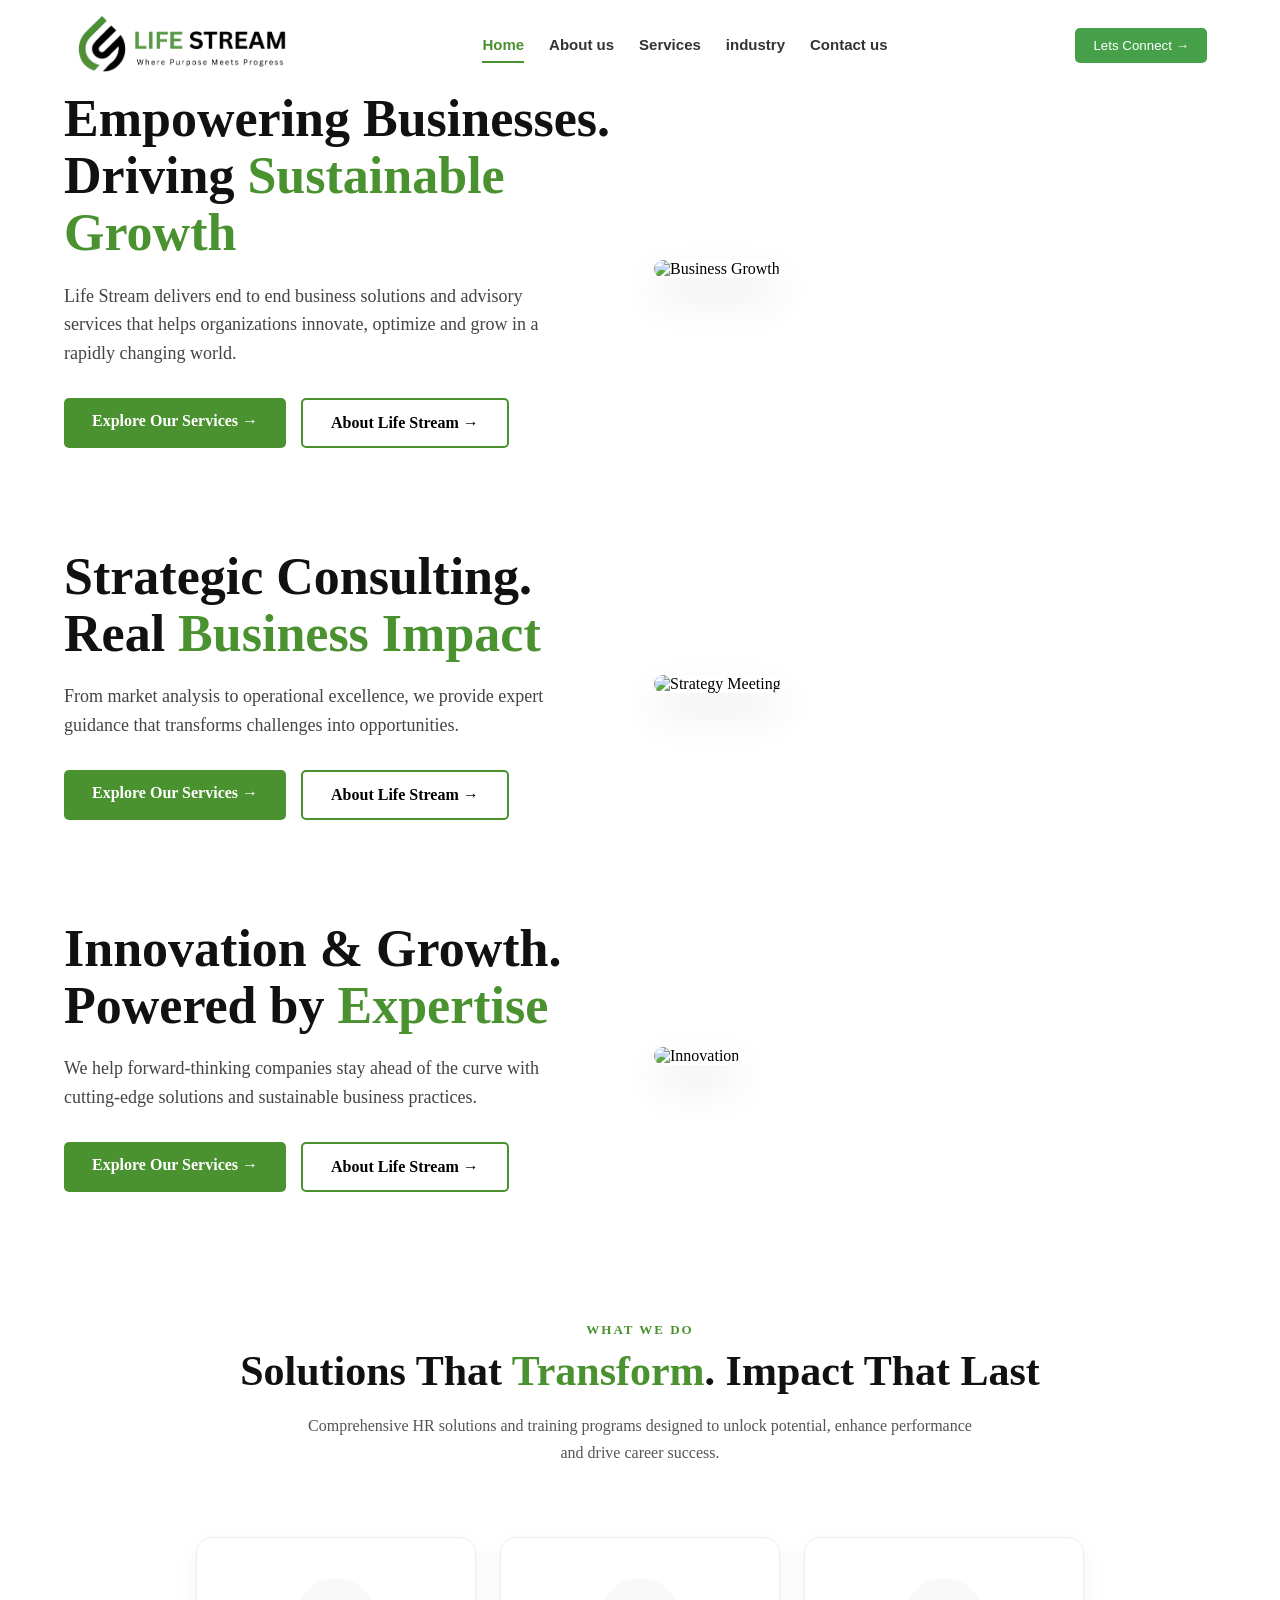
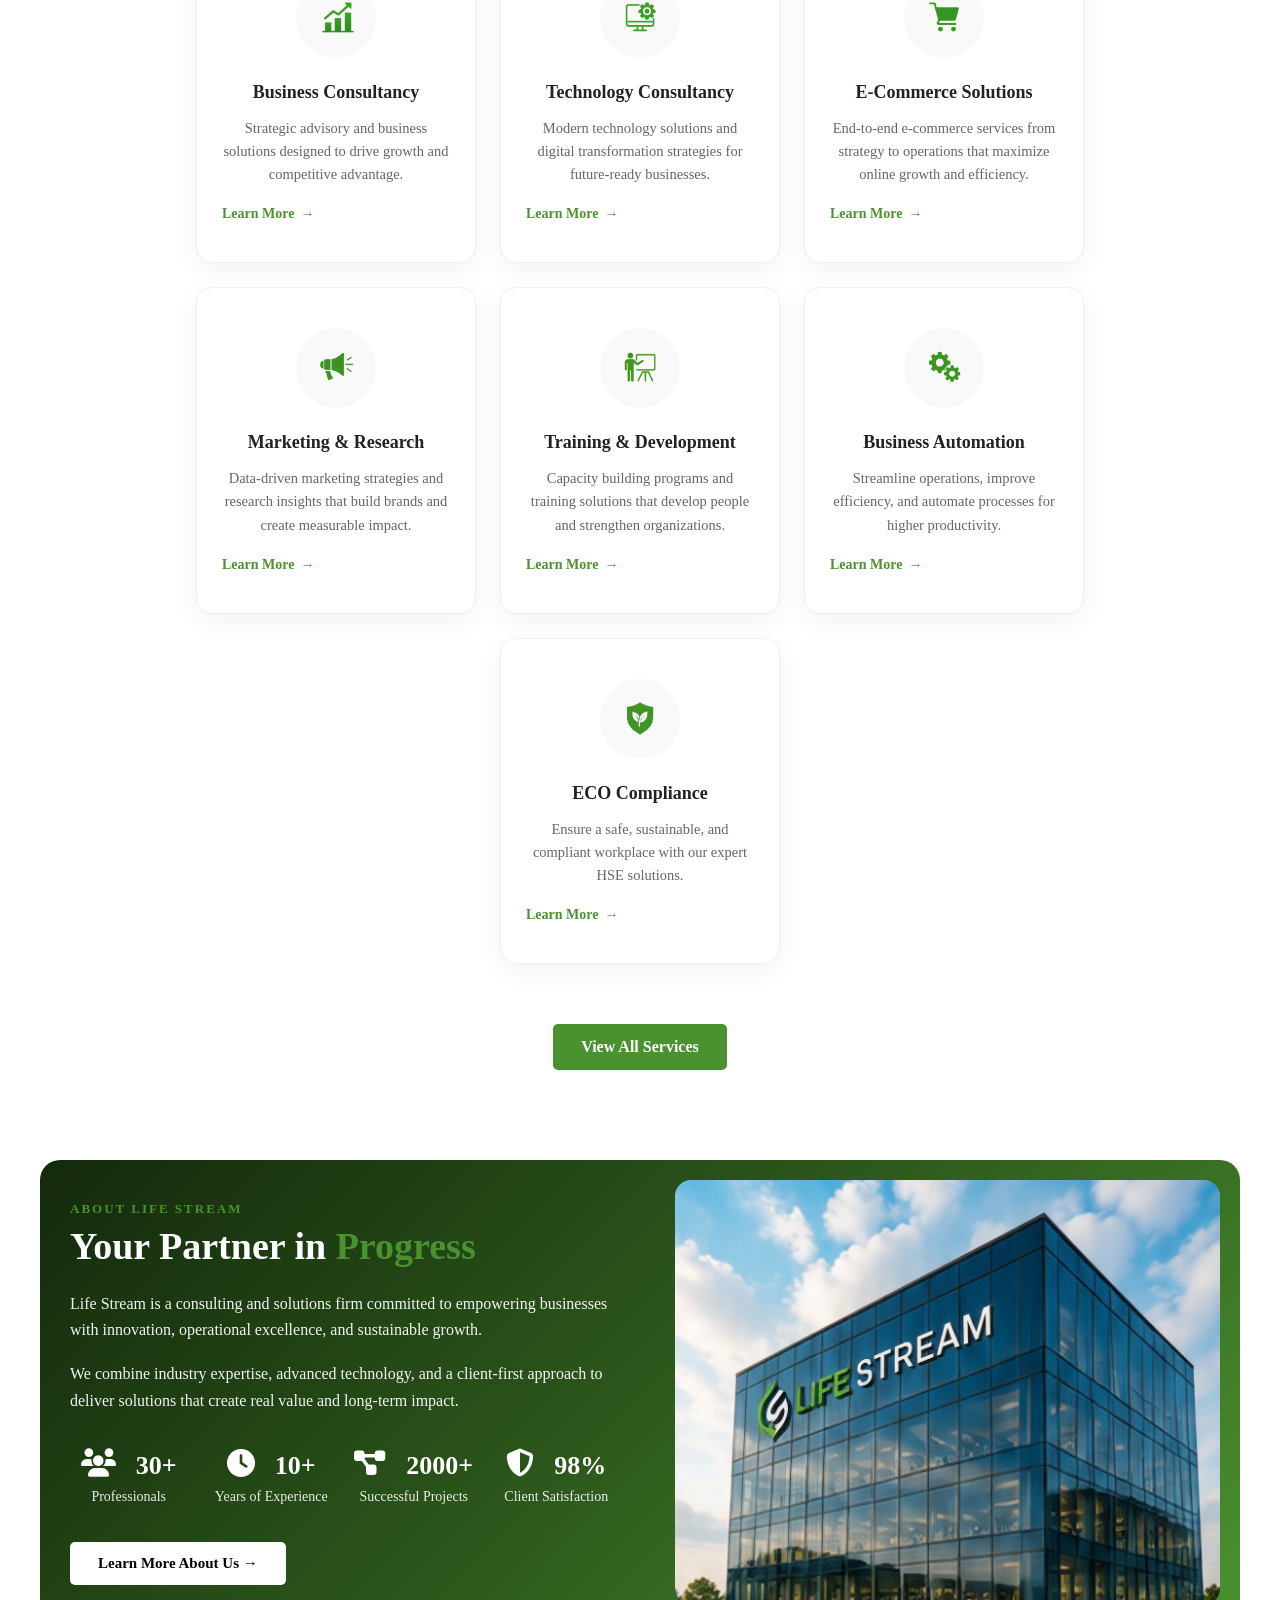
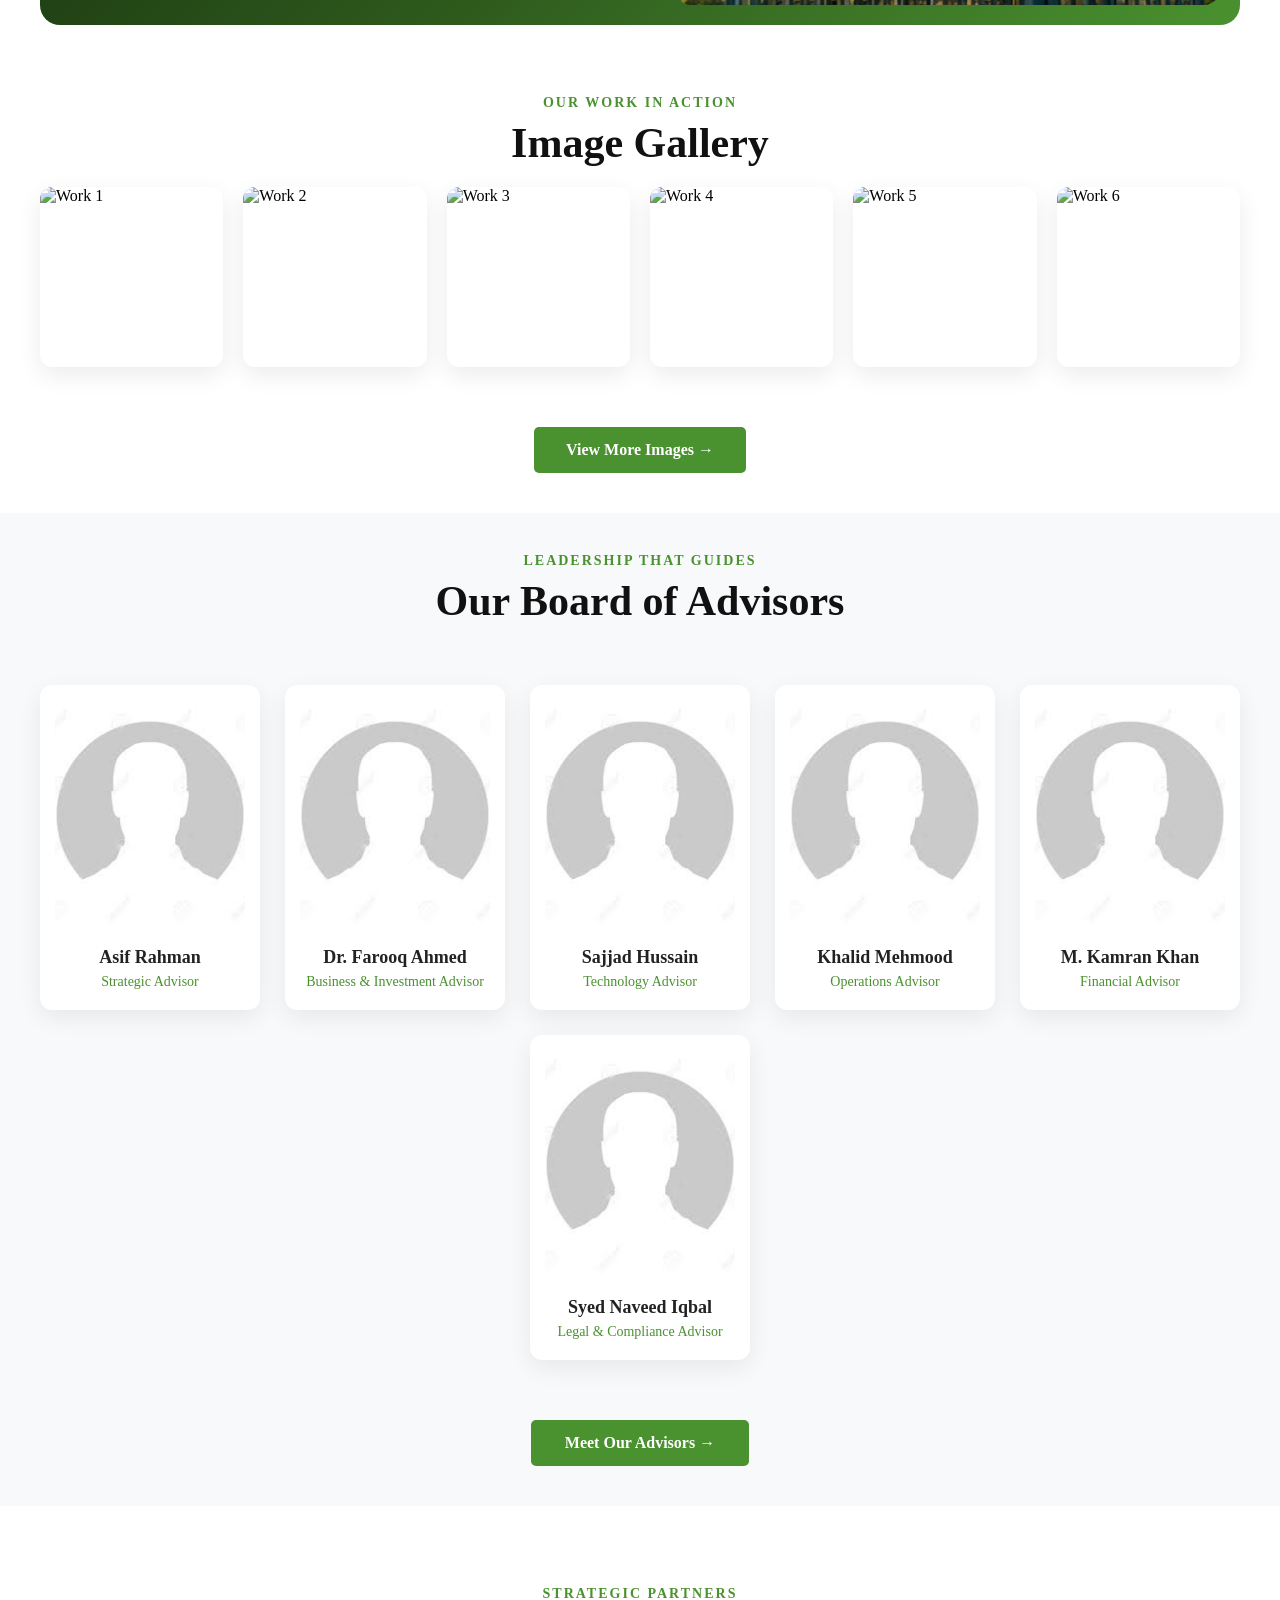
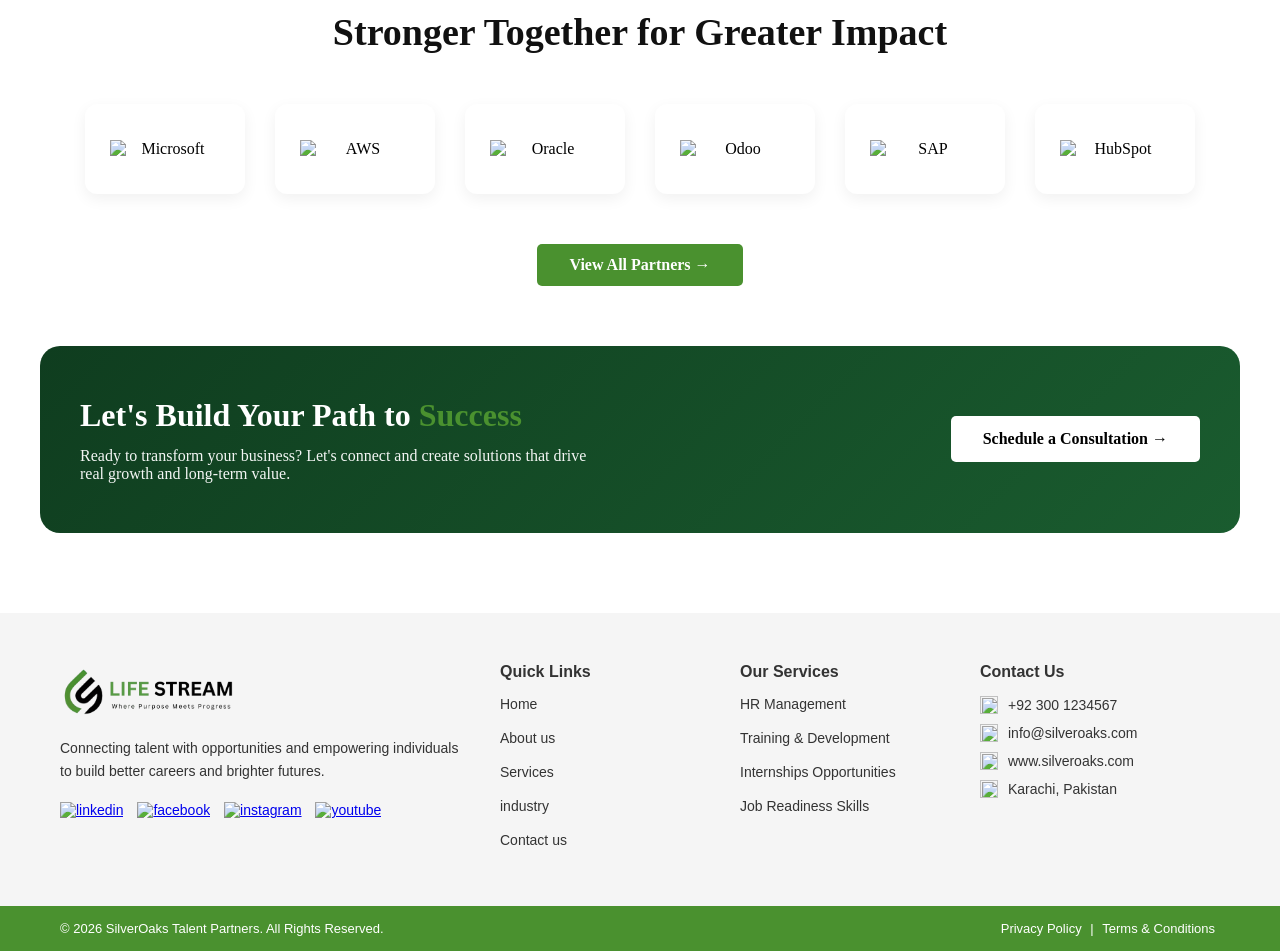
==== commit ca87ae71: "Add files via upload" ====
--- a/index.html
+++ b/index.html
@@ -27,7 +27,7 @@
       <li><a href="index.html" class="active">Home</a></li>
       <li><a href="about-us.html">About us</a></li>
       <li><a href="services.html">Services</a></li>
-      <li><a href="career.html">Career</a></li>
+      <li><a href="industries.html">industry</a></li>
       <li><a href="contact.html">Contact us</a></li>
     </ul>
 
@@ -489,7 +489,7 @@
                 <li><a href="index.html">Home</a></li>
                 <li><a href="about-us.html">About us</a></li>
                 <li><a href="services.html">Services</a></li>
-                <li><a href="career.html">Career</a></li>
+                <li><a href="industries.html">industry</a></li>
                 <li><a href="contact.html">Contact us</a></li>
             </ul>
         </div>
--- a/style.css
+++ b/style.css
@@ -1840,7 +1840,7 @@
 }
 
 .service-page-what-we-do {
-  padding: 90px 20px;
+  padding: 40px 10px;
   background: #f6f7f9;
   text-align: center;
   font-family: Arial, sans-serif;
@@ -1885,6 +1885,11 @@
   padding: 30px 25px;
   border-radius: 14px;
   text-align: left;
+  display: flex;
+  flex-direction: column;
+  justify-content: center;
+  align-items: flex-start;
+  gap: 20px;
   transition: 0.3s;
   border: 1px solid transparent;
 }
@@ -1936,6 +1941,12 @@
   left: 0;
   color: #4a912f;
   font-weight: bold;
+}
+.service-page-card a{
+  color: #4a912f;
+  text-decoration: none;
+  font-weight: 600;
+  padding-left: 20px;
 }
 
 /* RESPONSIVE */
@@ -2240,217 +2251,179 @@
   }
 }
 
-
-
-#contact-us-form-section {
-        font-family: 'Inter', system-ui, Arial, sans-serif;
-        max-width: 1280px;
-        margin: 40px auto;
-        padding: 0 20px;
-    }
-
-    #contact-us-form-container {
-        background: white;
-        border-radius: 24px;
-        box-shadow: 0 20px 40px rgba(0, 0, 0, 0.08);
-        overflow: hidden;
-        display: grid;
-        grid-template-columns: 1fr;
-    }
-
-    #contact-us-form-left {
-        padding: 50px 40px;
-    }
-
-    #contact-us-form-heading-small {
-        color: #4a912f;
-        font-size: 15px;
-        font-weight: 600;
-        letter-spacing: 2px;
-        margin: 0 0 8px 0;
-    }
-
-    #contact-us-form-heading {
-        font-size: 32px;
-        font-weight: 700;
-        color: #1f2937;
-        margin: 0 0 40px 0;
-        line-height: 1.2;
-    }
-
-    #contact-us-form-row1,
-    #contact-us-form-row2 {
-        display: grid;
-        grid-template-columns: 1fr 1fr;
-        gap: 20px;
-        margin-bottom: 20px;
-    }
-
-    #contact-us-form-name-group,
-    #contact-us-form-email-group,
-    #contact-us-form-phone-group,
-    #contact-us-form-subject-group,
-    #contact-us-form-message-group {
-        margin-bottom: 10px;
-    }
-
-    label {
-        display: block;
-        margin-bottom: 8px;
-        font-size: 14px;
-        font-weight: 500;
-        color: #374151;
-    }
-
-    .required {
-        color: #ef4444;
-    }
-
-    input, select, textarea {
-        width: 100%;
-        padding: 16px 20px;
-        border: 2px solid #e5e7eb;
-        border-radius: 16px;
-        font-size: 16px;
-        transition: all 0.3s ease;
-    }
-
-    input:focus, select:focus, textarea:focus {
-        border-color: #4a912f;
-        box-shadow: 0 0 0 4px rgba(76, 175, 80, 0.2);
-        outline: none;
-    }
-
-    textarea {
-        resize: vertical;
-        border-radius: 20px;
-    }
-
-    #contact-us-form-submit {
-        width: 100%;
-        background: #4a912f;
-        color: white;
-        border: none;
-        padding: 18px 30px;
-        font-size: 17px;
-        font-weight: 600;
-        border-radius: 9999px;
-        cursor: pointer;
-        display: flex;
-        align-items: center;
-        justify-content: center;
-        gap: 10px;
-        transition: all 0.3s ease;
-        margin-top: 10px;
-    }
-
-    #contact-us-form-submit:hover {
-        background: #45a049;
-        transform: translateY(-3px);
-    }
-
-    #contact-us-form-privacy {
-        text-align: center;
-        margin-top: 20px;
-        color: #6b7280;
-        font-size: 14px;
-        display: flex;
-        align-items: center;
-        justify-content: center;
-        gap: 8px;
-    }
-
-    /* RIGHT SIDE */
-    #contact-us-form-right {
-        background: #f8fafc;
-        padding: 50px 40px;
-        display: flex;
-        flex-direction: column;
-    }
-
-    #contact-us-form-office-title {
-        font-size: 22px;
-        font-weight: 600;
-        color: #1f2937;
-        margin: 0 0 8px 0;
-    }
-
-    #contact-us-form-visit-title {
-        font-size: 28px;
-        font-weight: 700;
-        color: #1f2937;
-        margin: 0 0 20px 0;
-    }
-
-    #contact-us-form-description {
-        color: #4b5563;
-        line-height: 1.6;
-        margin-bottom: 30px;
-    }
-
-    #contact-us-form-address {
-        display: flex;
-        align-items: flex-start;
-        gap: 16px;
-        margin-bottom: 30px;
-    }
-
-    #contact-us-form-location-icon {
-        width: 48px;
-        height: 48px;
-        background: #4a912f;
-        border-radius: 14px;
-        display: flex;
-        align-items: center;
-        justify-content: center;
-        color: white;
-        font-size: 22px;
-        flex-shrink: 0;
-    }
-
-    #contact-us-form-map {
-        flex: 1;
-        min-height: 300px;
-        background: #e5e7eb url('https://via.placeholder.com/600x400/4CAF50/ffffff?text=Map+Location') center/cover no-repeat;
-        border-radius: 16px;
-        position: relative;
-        overflow: hidden;
-    }
-
-    #contact-us-form-map-pin {
-        position: absolute;
-        bottom: 20px;
-        left: 20px;
-        background: white;
-        padding: 10px 16px;
-        border-radius: 9999px;
-        box-shadow: 0 4px 15px rgba(0,0,0,0.1);
-        display: flex;
-        align-items: center;
-        gap: 8px;
-        font-size: 15px;
-        color: #4a912f;
-    }
-
-    /* RESPONSIVE */
-    @media (min-width: 768px) {
-        #contact-us-form-container {
-            grid-template-columns: 1fr 1fr;
-        }
-    }
-
-    @media (max-width: 768px) {
-            #contact-us-form-left {
-        padding: 10px;
-        width: 300px;
-    }
-        #contact-us-form-right {
-            padding: 40px 25px;
-        }
-        #contact-us-form-row1, #contact-us-form-row2 {
-    grid-template-columns: 1fr;
-}
-    }
+.contact-us-section {
+  padding: 80px 0;
+  background: #f8f9fa;
+}
+
+.contact-us-container {
+  width: 95%;
+  max-width: 1300px;
+  margin: 0 auto;
+}
+
+/* Top Row */
+.contact-us-top {
+  display: flex;
+  gap: 40px;
+  margin-bottom: 60px;
+  flex-wrap: wrap;
+}
+
+.contact-us-map {
+  flex: 1;
+  border-radius: 16px;
+  overflow: hidden;
+  box-shadow: 0 10px 30px rgba(0,0,0,0.1);
+}
+
+.contact-us-map iframe {
+  width: 100%;
+  height: 100%;
+}
+
+.contact-us-offices {
+  flex: 1;
+  min-width: 320px;
+}
+
+.contact-us-small-title {
+  font-size: 14px;
+  letter-spacing: 2px;
+  color: #4a912f;
+  font-weight: 600;
+}
+
+.contact-us-main-title {
+  font-size: 32px;
+  margin: 10px 0 20px;
+  color: #111;
+}
+
+.contact-us-subtitle {
+  color: #555;
+  line-height: 1.6;
+  margin-bottom: 30px;
+}
+
+.contact-us-office-card {
+  background: white;
+  padding: 25px;
+  border-radius: 16px;
+  box-shadow: 0 5px 15px rgba(0,0,0,0.05);
+  margin-bottom: 20px;
+  display: flex;
+  gap: 18px;
+}
+
+.contact-us-office-icon {
+  font-size: 28px;
+  color: #4a912f;
+  flex-shrink: 0;
+}
+
+.contact-us-office-info h3 {
+  margin: 0 0 8px 0;
+  font-size: 18px;
+}
+
+/* Bottom Row */
+.contact-us-bottom {
+  display: flex;
+  gap: 40px;
+  flex-wrap: wrap;
+}
+
+.contact-us-form {
+  flex: 1;
+  background: white;
+  padding: 50px;
+  border-radius: 20px;
+  box-shadow: 0 10px 30px rgba(0,0,0,0.08);
+}
+
+.contact-us-form-title {
+  color: #4a912f;
+  font-size: 15px;
+  font-weight: 600;
+  letter-spacing: 1px;
+}
+
+.contact-us-form-subtitle {
+  font-size: 28px;
+  margin: 10px 0 8px;
+}
+
+.contact-us-form-row {
+  display: grid;
+  grid-template-columns: 1fr 1fr;
+  gap: 20px;
+  margin-bottom: 20px;
+}
+
+.contact-us-input-group {
+  margin-bottom: 20px;
+}
+
+.contact-us-input-group label {
+  display: block;
+  margin-bottom: 8px;
+  font-weight: 500;
+}
+
+.contact-us-input-group input,
+.contact-us-input-group textarea {
+  width: 100%;
+  padding: 14px 18px;
+  border: 2px solid #e5e7eb;
+  border-radius: 12px;
+  font-size: 16px;
+}
+
+.contact-us-submit-btn {
+  background: #4a912f;
+  color: white;
+  border: none;
+  padding: 16px 32px;
+  border-radius: 5px;
+  font-size: 16px;
+  font-weight: 600;
+  cursor: pointer;
+  width: 100%;
+  margin-top: 10px;
+}
+
+/* Quote Box */
+.contact-us-quote {
+  flex: 1;
+  color: white;
+  border-radius: 20px;
+  padding: 50px;
+  position: relative;
+  overflow: hidden;
+}
+
+.contact-us-quote-icon {
+  font-size: 80px;
+  opacity: 0.2;
+  position: absolute;
+  top: 20px;
+  left: 30px;
+}
+
+.contact-us-handshake img {
+  width: 100%;
+  border-radius: 12px;
+  margin-top: 30px;
+}
+
+/* Responsive */
+@media (max-width: 992px) {
+  .contact-us-top,
+  .contact-us-bottom {
+    flex-direction: column;
+  }
+}
 .hero-below-main{
   width: 80%;
   max-width: 1200px;
@@ -2475,7 +2448,6 @@
   align-items: center;
   gap: 12px;
   padding: 14px;
-  border: 1px solid #ededed;
   border-radius: 14px;
 }
 
@@ -3030,4 +3002,494 @@
   .departments-grid .dept-card {
     max-width: 100%;
   }
+}
+
+
+.our-services-cta {
+  color: white;
+  padding: 40px 0;
+  position: relative;
+  overflow: hidden;
+}
+
+.our-services-cta-container {
+  width: 95%;
+  max-width: 1200px;
+  margin: 0 auto;
+  display: flex;
+  position: relative;
+  overflow: hidden;
+  background: url(images/service-page-bg.png);
+  background-position: center;
+  background-repeat: no-repeat;
+  background-size: cover;
+  align-items: center;
+  gap: 30px;
+  padding: 20px;
+  border-radius: 20px;
+  z-index: 1;
+}
+
+/* Dark Overlay */
+.our-services-cta-container::before {
+  content: "";
+  position: absolute;
+  inset: 0;
+  background: rgba(0, 0, 0, 0.55); /* overlay darkness */
+  z-index: -1;
+}
+.our-services-cta-content {
+  width: 70%;
+  height: auto;
+}
+
+.our-services-cta-tag {
+  font-size: 14px;
+  letter-spacing: 2px;
+  font-weight: 600;
+  color: #4a912f;
+  margin-bottom: 8px;
+}
+
+.our-services-cta-content h2 {
+  font-size: 35px;
+  line-height: 1.2;
+  margin-bottom: 20px;
+}
+
+.our-services-cta-content h2 span {
+  color: #4a912f;
+}
+
+.our-services-cta-desc {
+  font-size: 17px;
+  line-height: 1.7;
+  max-width: 520px;
+  margin-bottom: 50px;
+  opacity: 0.95;
+}
+
+/* Process Steps */
+.our-services-cta-process {
+  display: flex;
+  gap: 15px;
+  flex-wrap: wrap;
+}
+
+.our-services-cta-step {
+  height: fit-content;
+  width: 120px;
+  text-align: center;
+}
+
+.our-services-cta-icon {
+  width: 65px;
+  height: 65px;
+  background: rgba(255,255,255,0.15);
+  border-radius: 50%;
+  display: flex;
+  align-items: center;
+  justify-content: center;
+  margin: 0 auto 18px;
+  font-size: 28px;
+}
+
+.our-services-cta-step h3 {
+  font-size: 15px;
+  margin-bottom: 10px;
+}
+
+.our-services-cta-step p {
+  font-size: small;
+  line-height: 1.6;
+  opacity: 0.9;
+}
+
+/* Right Image */
+.our-services-cta-image {
+  flex: 1;
+  border-radius: 16px;
+  overflow: hidden;
+  box-shadow: 0 20px 40px rgba(0,0,0,0.3);
+}
+
+.our-services-cta-image img {
+  width: 100%;
+  height: 100%;
+  object-fit: cover;
+  display: block;
+}
+
+/* Responsive */
+@media (max-width: 992px) {
+  .our-services-cta-container {
+    flex-direction: column;
+    text-align: center;
+  }
+  
+  .our-services-cta-process {
+    justify-content: center;
+  }
+  
+  .our-services-cta-image {
+    width: 100%;
+    max-width: 700px;
+  }
+  .our-services-cta-content{
+    width: 100%;
+  }
+}
+
+@media (max-width: 768px) {
+  .our-services-cta-step {
+    min-width: 45%;
+  }
+}
+
+.why-choose {
+  padding: 40px 0;
+  background: #f8f9fa;
+}
+
+.why-choose-container {
+  width: 95%;
+  max-width: 1200px;
+  margin: 0 auto;
+  text-align: center;
+}
+
+.why-choose-title {
+  font-size: 36px;
+  margin-bottom: 60px;
+  color: #111;
+}
+
+.why-choose-title span {
+  color: #4a912f;
+}
+
+/* Grid */
+.why-choose-grid {
+  display: flex;
+  flex-wrap: wrap;
+  justify-content: center;
+  gap: 25px;
+}
+
+.why-choose-card {
+  background: white;
+  border-radius: 16px;
+  padding: 40px 25px;
+  width: 100%;
+  max-width: 220px;
+  box-shadow: 0 8px 25px rgba(0,0,0,0.07);
+  transition: all 0.4s ease;
+}
+
+.why-choose-card:hover {
+  transform: translateY(-10px);
+  box-shadow: 0 15px 35px rgba(0,0,0,0.12);
+}
+
+.why-choose-icon {
+  font-size: 42px;
+  color: #4a912f;
+  margin-bottom: 20px;
+}
+
+.why-choose-card h3 {
+  font-size: 18px;
+  margin-bottom: 12px;
+  color: #222;
+}
+
+.why-choose-card p {
+  font-size: 14.5px;
+  color: #555;
+  line-height: 1.6;
+}
+
+/* Responsive */
+@media (max-width: 992px) {
+  .why-choose-grid {
+    gap: 20px;
+  }
+  .why-choose-card {
+    max-width: 48%;
+  }
+}
+
+@media (max-width: 576px) {
+  .why-choose-card {
+    max-width: 100%;
+  }
+}
+
+
+.industries-section {
+  padding: 40px 0;
+  background: #ffffff;
+}
+
+.industries-container {
+  width: 95%;
+  max-width: 1300px;
+  margin: 0 auto;
+}
+
+/* Header */
+.industries-header {
+  text-align: center;
+  margin-bottom: 60px;
+}
+
+.industries-tag {
+  font-size: 14px;
+  letter-spacing: 2px;
+  color: #4a912f;
+  font-weight: 600;
+  margin-bottom: 8px;
+}
+
+.industries-header h2 {
+  font-size: 38px;
+  margin-bottom: 16px;
+  color: #111;
+}
+
+.industries-subtitle {
+  max-width: 800px;
+  margin: 0 auto;
+  font-size: 16px;
+  color: #555;
+  line-height: 1.7;
+}
+
+/* Grid */
+.industries-grid {
+  display: flex;
+  flex-wrap: wrap;
+  gap: 25px;
+  justify-content: center;
+}
+
+.industries-card {
+  background: #fff;
+  border-radius: 16px;
+  overflow: hidden;
+  box-shadow: 0 8px 25px rgba(0,0,0,0.08);
+  width: 100%;
+  max-width: 220px;
+  transition: all 0.4s ease;
+}
+
+.industries-card:hover {
+  transform: translateY(-10px);
+  box-shadow: 0 15px 35px rgba(0,0,0,0.12);
+}
+
+.industries-card-image {
+  height: 180px;
+  overflow: hidden;
+}
+
+.industries-card-image img {
+  width: 100%;
+  height: 100%;
+  object-fit: cover;
+  transition: transform 0.4s;
+}
+
+.industries-card:hover .industries-card-image img {
+  transform: scale(1.08);
+}
+
+.industries-card-icon {
+  width: 55px;
+  height: 55px;
+  background: #ffffff;
+  z-index: 1;
+  position: relative;
+  color: #4a912f;
+  border-radius: 50%;
+  display: flex;
+  align-items: center;
+  justify-content: center;
+  margin: -25px auto 15px;
+  font-size: 26px;
+  box-shadow: 0 4px 10px rgba(0,0,0,0.1);
+}
+
+.industries-card h3 {
+  font-size: 18px;
+  text-align: center;
+  margin-bottom: 12px;
+  padding: 0 15px;
+}
+
+.industries-card p {
+  font-size: 14.5px;
+  color: #666;
+  text-align: center;
+  padding: 0 20px;
+  line-height: 1.6;
+  margin-bottom: 20px;
+}
+
+.industries-learn-more {
+  display: block;
+  text-align: center;
+  color: #4a912f;
+  font-weight: 600;
+  text-decoration: none;
+  padding-bottom: 20px;
+}
+
+/* Responsive */
+@media (max-width: 1200px) {
+  .industries-grid {
+    gap: 20px;
+  }
+}
+
+@media (max-width: 768px) {
+  .industries-card {
+    max-width: 100%;
+  }
+}
+
+
+
+.industry-stats {
+  padding: 40px 0;
+  background: #ffffff;
+}
+
+.industry-container {
+  width: 95%;
+  max-width: 1300px;
+  margin: 0 auto;
+}
+
+/* Impact Bar */
+.industry-impact-bar {
+  background: linear-gradient(135deg, #0f3d1f 0%, #1a5c2f 100%);
+  color: white;
+  border-radius: 16px;
+  padding: 50px 40px;
+  display: flex;
+  align-items: center;
+  gap: 60px;
+  flex-wrap: wrap;
+}
+
+.industry-impact-header {
+  flex: 1;
+  min-width: 280px;
+}
+
+.industry-tag {
+  font-size: 13px;
+  letter-spacing: 2px;
+  color: #4a912f;
+  font-weight: 600;
+  margin-bottom: 8px;
+}
+
+.industry-impact-header h2 {
+  font-size: 36px;
+  line-height: 1.2;
+  margin: 0;
+}
+
+.industry-impact-header h2 span {
+  color: #4a912f;
+}
+
+/* Stats Grid */
+.industry-stats-grid {
+  display: flex;
+  flex-wrap: wrap;
+  gap: 10px;
+  flex: 2;
+  justify-content: center;
+}
+
+.industry-stat-item {
+  text-align: center;
+  min-width: 140px;
+}
+
+.industry-stat-icon {
+  font-size: 38px;
+  margin-bottom: 12px;
+  color: #4a912f;
+}
+
+.industry-stat-item h3 {
+  font-size: 32px;
+  font-weight: 700;
+  margin-bottom: 6px;
+}
+
+.industry-stat-item p {
+  font-size: 15px;
+  opacity: 0.9;
+}
+
+/* Bottom Section */
+.industry-bottom {
+  margin-top: 50px;
+  display: flex;
+  align-items: center;
+  justify-content: space-between;
+  flex-wrap: wrap;
+  gap: 30px;
+}
+
+.industry-bottom-content {
+  flex: 1;
+}
+
+.industry-bottom-content h3 {
+  font-size: 28px;
+  margin-bottom: 12px;
+  color: #111;
+}
+
+.industry-bottom-content p {
+  font-size: 16px;
+  color: #555;
+  max-width: 600px;
+}
+
+.industry-cta-btn {
+  background: #4a912f;
+  color: white;
+  padding: 16px 36px;
+  border-radius: 5px;
+  font-weight: 600;
+  text-decoration: none;
+  white-space: nowrap;
+  transition: all 0.3s;
+}
+
+/* Responsive */
+@media (max-width: 992px) {
+  .industry-impact-bar {
+    flex-direction: column;
+    text-align: center;
+    padding: 40px 30px;
+  }
+  
+  .industry-bottom {
+    flex-direction: column;
+    text-align: center;
+  }
+}
+
+@media (max-width: 768px) {
+  .industry-stats-grid {
+    gap: 30px;
+  }
 }
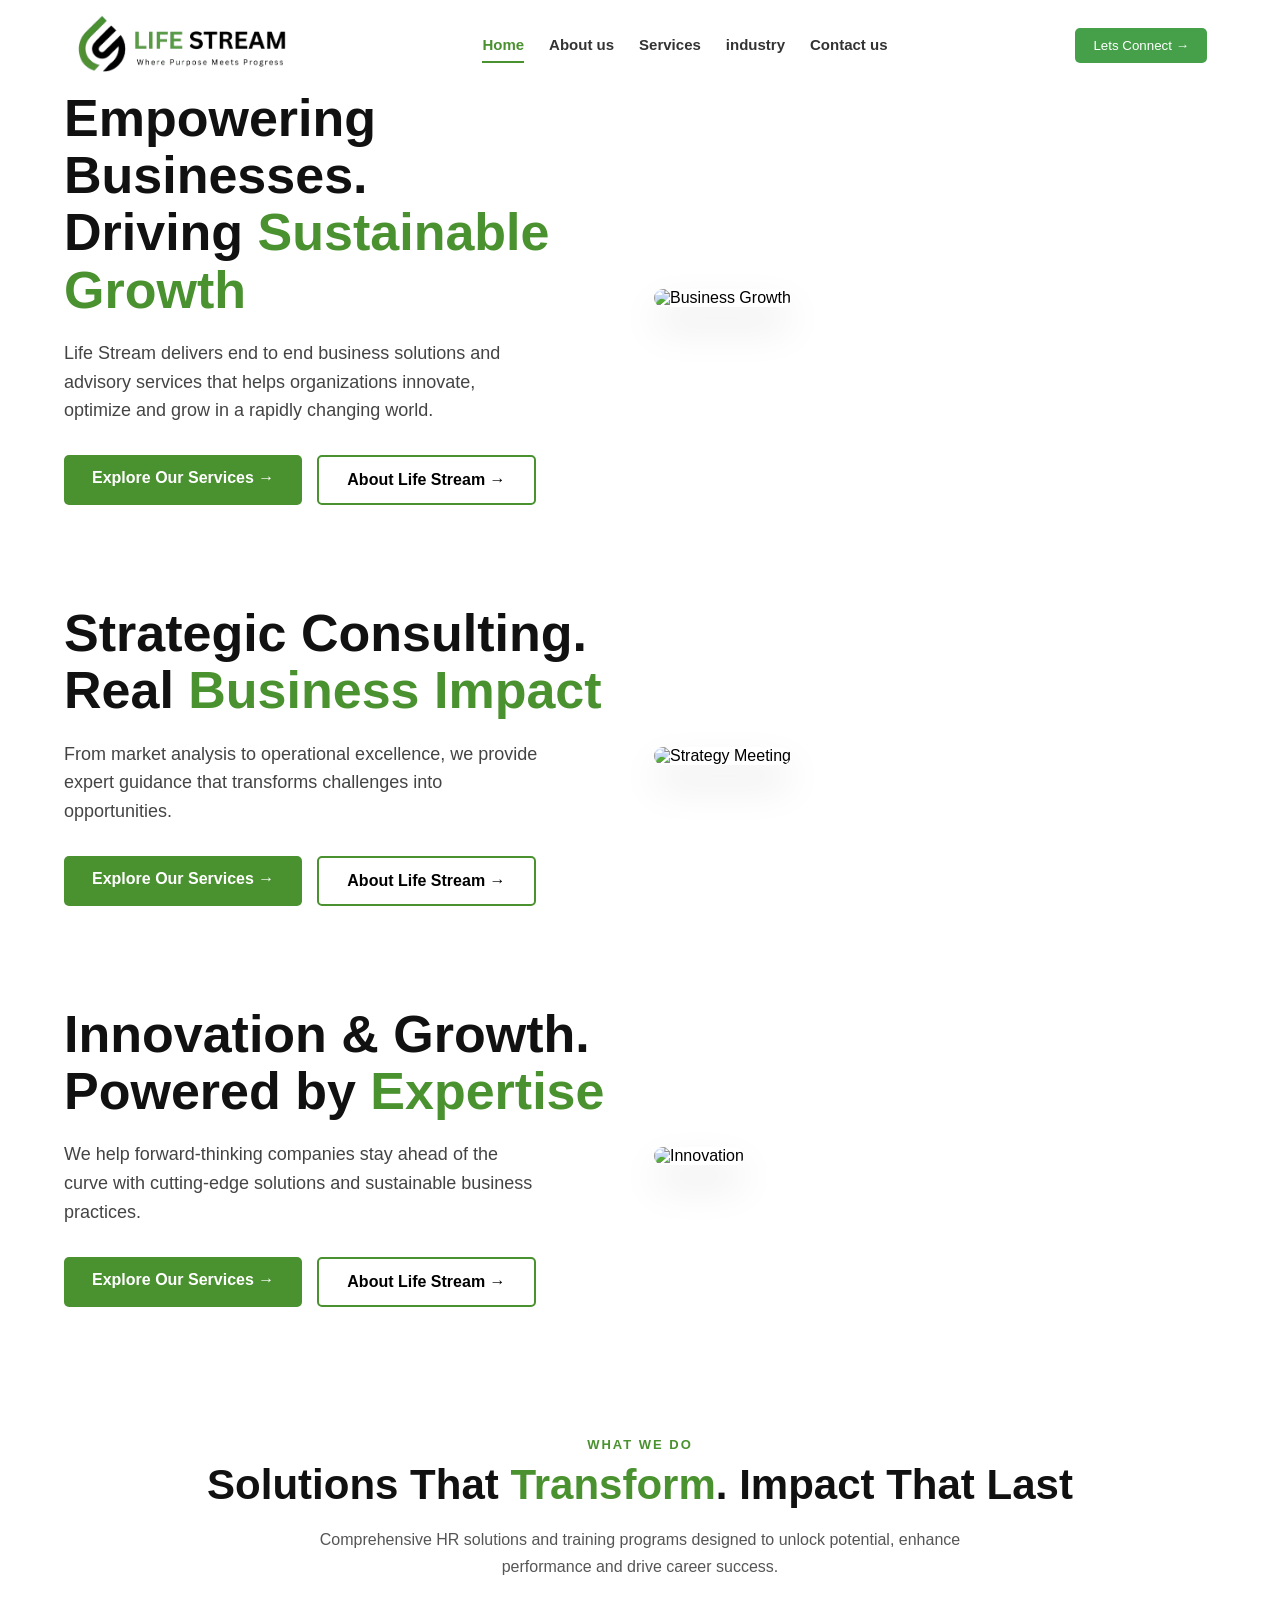
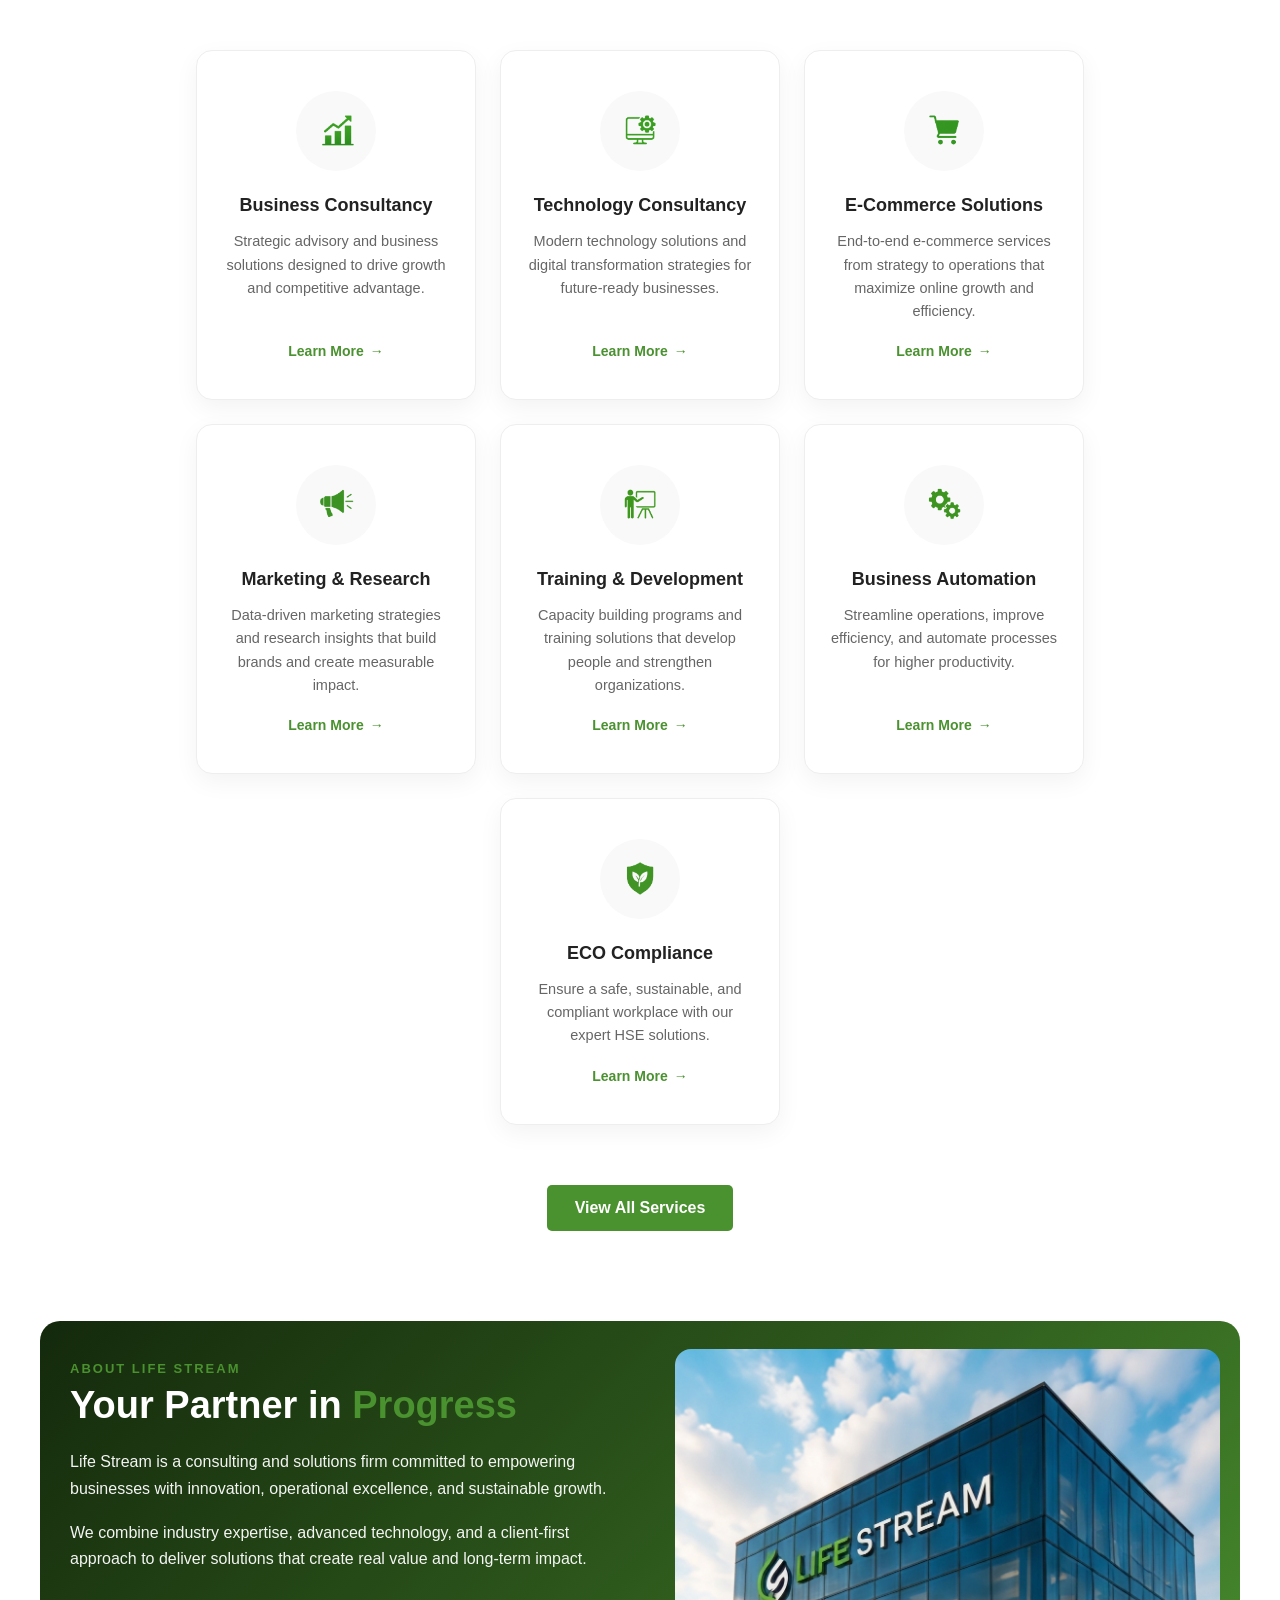
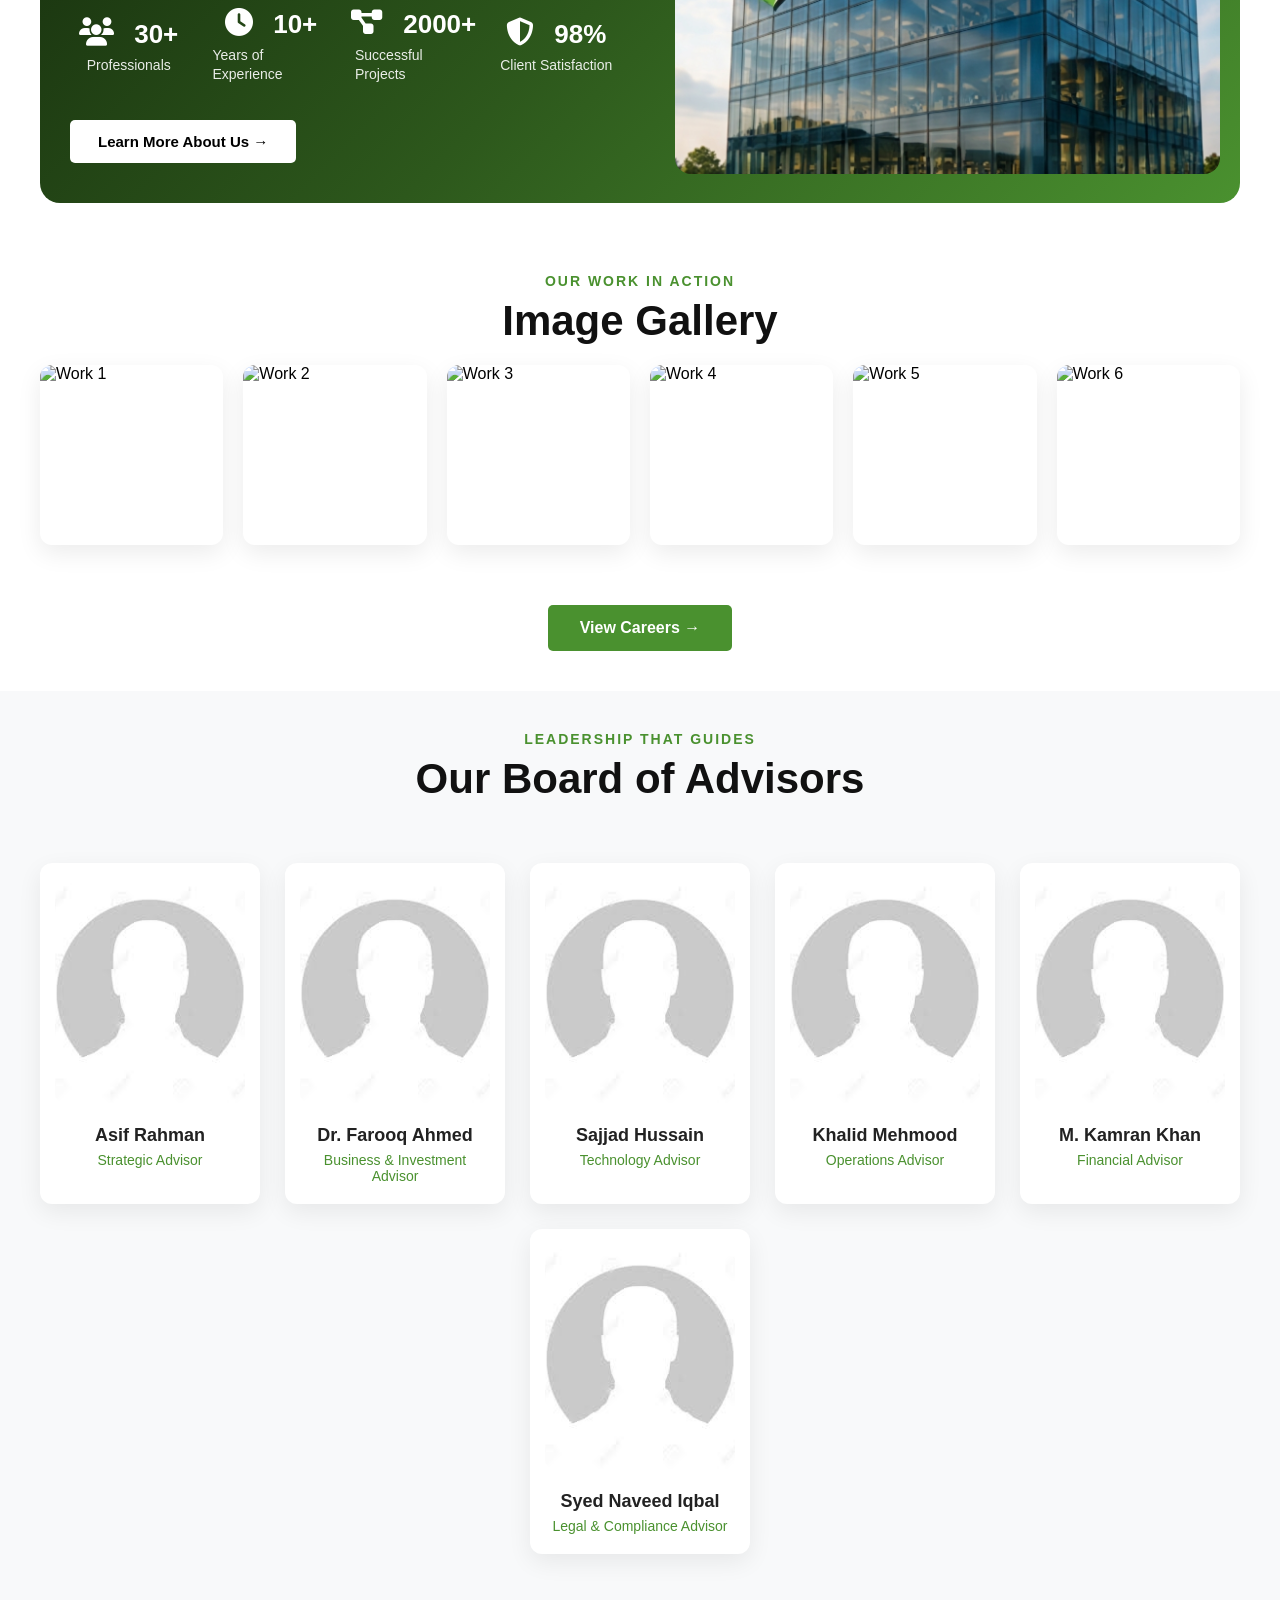
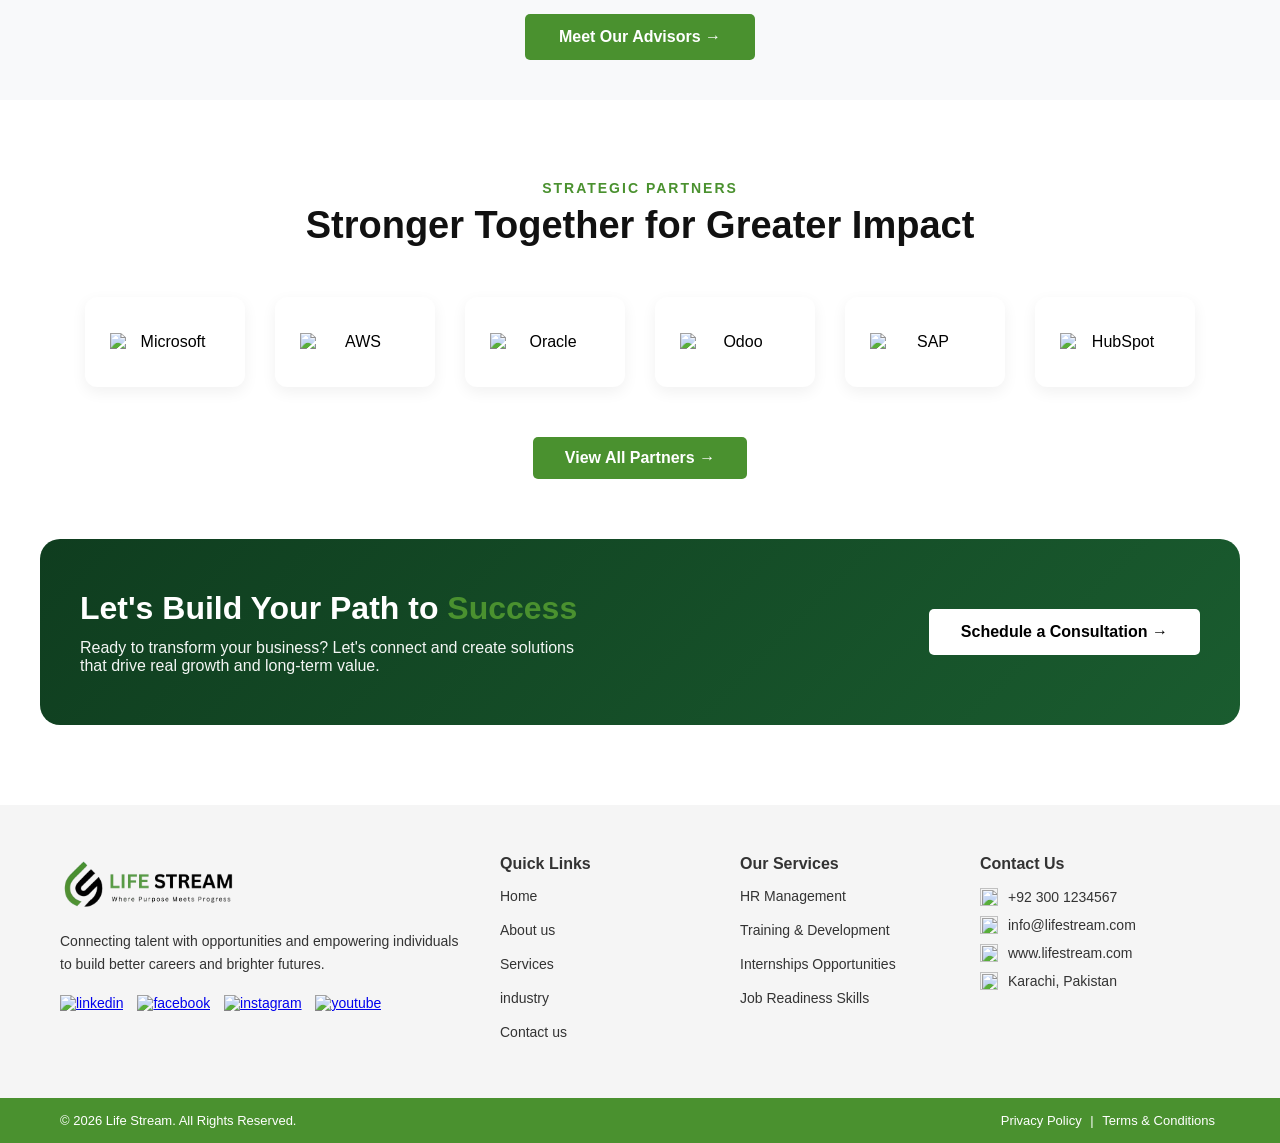
==== commit 70ddc126: "Add files via upload" ====
--- a/index.html
+++ b/index.html
@@ -68,8 +68,8 @@
           Life Stream delivers end to end business solutions and advisory services that helps organizations innovate, optimize and grow in a rapidly changing world.
         </p>
         <div class="hero-btn-group">
-          <a href="#" class="hero-btn hero-btn-primary">Explore Our Services →</a>
-          <a href="#" class="hero-btn hero-btn-outline">About Life Stream →</a>
+          <a href="services.html" class="hero-btn hero-btn-primary">Explore Our Services →</a>
+          <a href="about-us.html" class="hero-btn hero-btn-outline">About Life Stream →</a>
         </div>
       </div>
       <div class="hero-image">
@@ -90,8 +90,8 @@
           From market analysis to operational excellence, we provide expert guidance that transforms challenges into opportunities.
         </p>
         <div class="hero-btn-group">
-          <a href="#" class="hero-btn hero-btn-primary">Explore Our Services →</a>
-          <a href="#" class="hero-btn hero-btn-outline">About Life Stream →</a>
+          <a href="services.html" class="hero-btn hero-btn-primary">Explore Our Services →</a>
+          <a href="about-us.html" class="hero-btn hero-btn-outline">About Life Stream →</a>
         </div>
       </div>
       <div class="hero-image">
@@ -112,8 +112,8 @@
           We help forward-thinking companies stay ahead of the curve with cutting-edge solutions and sustainable business practices.
         </p>
         <div class="hero-btn-group">
-          <a href="#" class="hero-btn hero-btn-primary">Explore Our Services →</a>
-          <a href="#" class="hero-btn hero-btn-outline">About Life Stream →</a>
+          <a href="services.html" class="hero-btn hero-btn-primary">Explore Our Services →</a>
+          <a href="about-us.html" class="hero-btn hero-btn-outline">About Life Stream →</a>
         </div>
       </div>
       <div class="hero-image">
@@ -173,7 +173,7 @@
         </div>
         <h3>Business Consultancy</h3>
         <p>Strategic advisory and business solutions designed to drive growth and competitive advantage.</p>
-        <a href="#">Learn More <span>→</span></a>
+        <a href="contact.html">Learn More <span>→</span></a>
       </div>
 
       <div class="service-card">
@@ -182,7 +182,7 @@
         </div>
         <h3>Technology Consultancy</h3>
         <p>Modern technology solutions and digital transformation strategies for future-ready businesses.</p>
-        <a href="#">Learn More <span>→</span></a>
+        <a href="contact.html">Learn More <span>→</span></a>
       </div>
 
       <div class="service-card">
@@ -191,7 +191,7 @@
         </div>
         <h3>E-Commerce Solutions</h3>
         <p>End-to-end e-commerce services from strategy to operations that maximize online growth and efficiency.</p>
-        <a href="#">Learn More <span>→</span></a>
+        <a href="contact.html">Learn More <span>→</span></a>
       </div>
 
       <div class="service-card">
@@ -200,7 +200,7 @@
         </div>
         <h3>Marketing & Research</h3>
         <p>Data-driven marketing strategies and research insights that build brands and create measurable impact.</p>
-        <a href="#">Learn More <span>→</span></a>
+        <a href="contact.html">Learn More <span>→</span></a>
       </div>
 
       <div class="service-card">
@@ -209,7 +209,7 @@
         </div>
         <h3>Training & Development</h3>
         <p>Capacity building programs and training solutions that develop people and strengthen organizations.</p>
-        <a href="#">Learn More <span>→</span></a>
+        <a href="contact.html">Learn More <span>→</span></a>
       </div>
 
       <div class="service-card">
@@ -218,7 +218,7 @@
         </div>
         <h3>Business Automation</h3>
         <p>Streamline operations, improve efficiency, and automate processes for higher productivity.</p>
-        <a href="#">Learn More <span>→</span></a>
+        <a href="contact.html">Learn More <span>→</span></a>
       </div>
 
       <div class="service-card">
@@ -227,14 +227,14 @@
         </div>
         <h3>ECO Compliance</h3>
         <p>Ensure a safe, sustainable, and compliant workplace with our expert HSE solutions.</p>
-        <a href="#">Learn More <span>→</span></a>
+        <a href="contact.html">Learn More <span>→</span></a>
       </div>
 
     </div>
 
     <!-- BUTTON -->
     <div class="service-btn-wrapper">
-      <a href="#" class="hero-btn hero-btn-primary">View All Services</a>
+      <a href="services.html" class="hero-btn hero-btn-primary">View All Services</a>
     </div>
 
   </div>
@@ -292,7 +292,7 @@
         </div>
       </div>
 
-      <a href="#" class="new-cta-btn">Learn More About Us →</a>
+      <a href="about-us.html" class="new-cta-btn">Learn More About Us →</a>
     </div>
 
     <!-- Right Image -->
@@ -341,7 +341,7 @@
 
     <!-- Button -->
     <div class="gallery-btn-wrapper">
-      <a href="#" class="gallery-btn">View More Images →</a>
+      <a href="career.html" class="gallery-btn">View Careers →</a>
     </div>
 
   </div>
@@ -401,7 +401,7 @@
 
     <!-- Button -->
     <div class="advisors-btn-wrapper">
-      <a href="#" class="advisors-btn">Meet Our Advisors →</a>
+      <a href="about-us.html" class="advisors-btn">Meet Our Advisors →</a>
     </div>
 
   </div>
@@ -443,7 +443,7 @@
 
     <!-- View All Button -->
     <div class="partners-btn-wrapper">
-      <a href="#" class="partners-btn">View All Partners →</a>
+      <a href="industries.html" class="partners-btn">View All Partners →</a>
     </div>
 
     <!-- Bottom CTA Banner -->
@@ -452,7 +452,7 @@
         <h3>Let's Build Your Path to <span>Success</span></h3>
         <p>Ready to transform your business? Let's connect and create solutions that drive real growth and long-term value.</p>
       </div>
-      <a href="#" class="partners-cta-btn">Schedule a Consultation →</a>
+      <a href="contact.html" class="partners-cta-btn">Schedule a Consultation →</a>
     </div>
 
   </div>
@@ -510,8 +510,8 @@
             <h4 class="footer-heading">Contact Us</h4>
             <ul class="footer-contact">
                 <li><img src="https://img.icons8.com/?size=100&id=9730&format=png&color=4a912f" alt=""> +92 300 1234567</li>
-                <li><img src="https://img.icons8.com/?size=100&id=tiHbAqWU3ZCQ&format=png&color=4a912f" alt=""> info@silveroaks.com</li>
-                <li><img src="https://img.icons8.com/?size=100&id=2963&format=png&color=4a912f" alt=""> www.silveroaks.com</li>
+                <li><img src="https://img.icons8.com/?size=100&id=tiHbAqWU3ZCQ&format=png&color=4a912f" alt=""> info@lifestream.com</li>
+                <li><img src="https://img.icons8.com/?size=100&id=2963&format=png&color=4a912f" alt=""> www.lifestream.com</li>
                 <li><img src="https://img.icons8.com/?size=100&id=7880&format=png&color=4a912f" alt=""> Karachi, Pakistan</li>
             </ul>
         </div>
@@ -521,13 +521,13 @@
     <!-- Bottom Bar -->
     <div class="footer-bottom">
         <p class="footer-copy">
-            © 2026 SilverOaks Talent Partners. All Rights Reserved.
+            © 2026 Life Stream. All Rights Reserved.
         </p>
 
         <div class="footer-bottom-links">
-            <a href="#">Privacy Policy</a>
+            <a href="privacy.html">Privacy Policy</a>
             <span>|</span>
-            <a href="#">Terms & Conditions</a>
+            <a href="terms.html">Terms & Conditions</a>
         </div>
     </div>
 
--- a/style.css
+++ b/style.css
@@ -2,6 +2,7 @@
     margin: 0;
     padding: 0;
     box-sizing: border-box;
+    font-family: sans-serif;
 }
 /* NAVBAR */
 .navbar {
@@ -371,7 +372,9 @@
   color: #4a912f;
   font-weight: 700;
   text-decoration: none;
-  display: inline-flex;
+  display: flex;
+  justify-content: center;
+  width: 100%;
   align-items: center;
   gap: 6px;
   font-size: 14px;
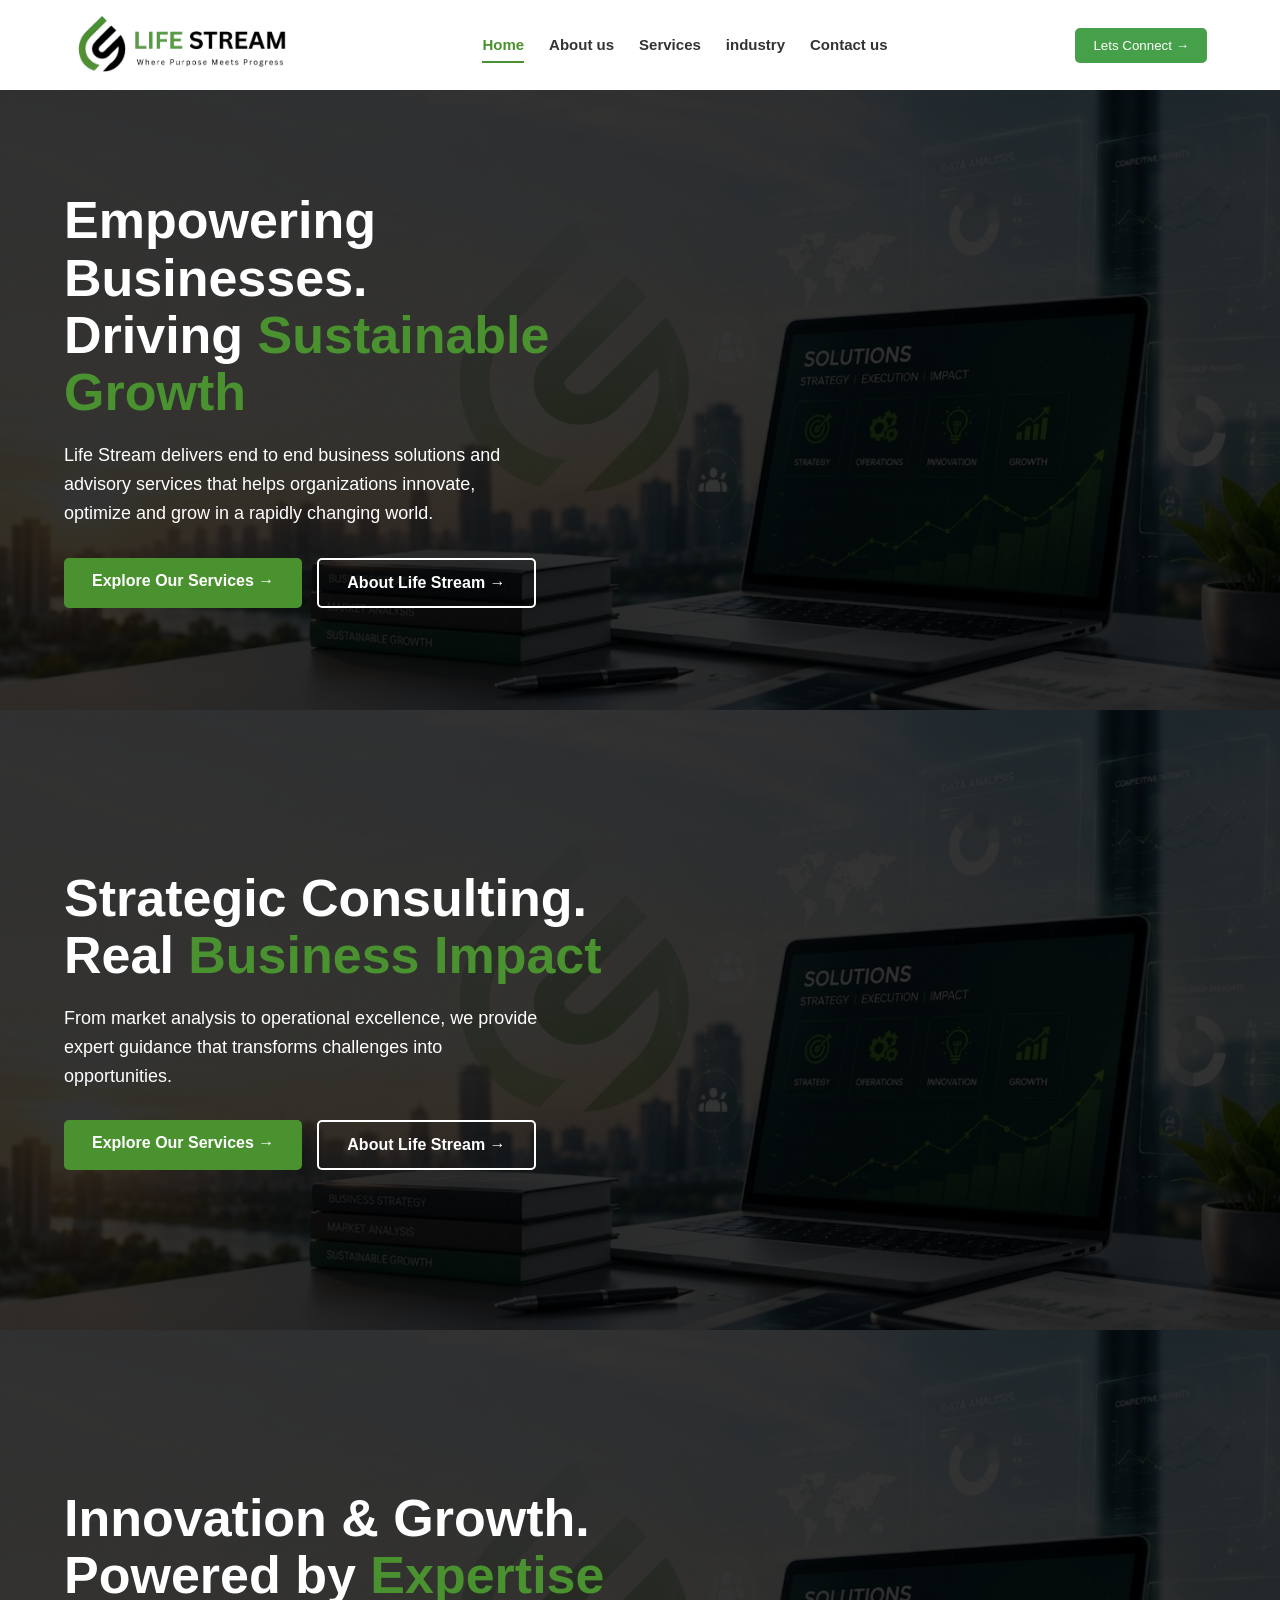
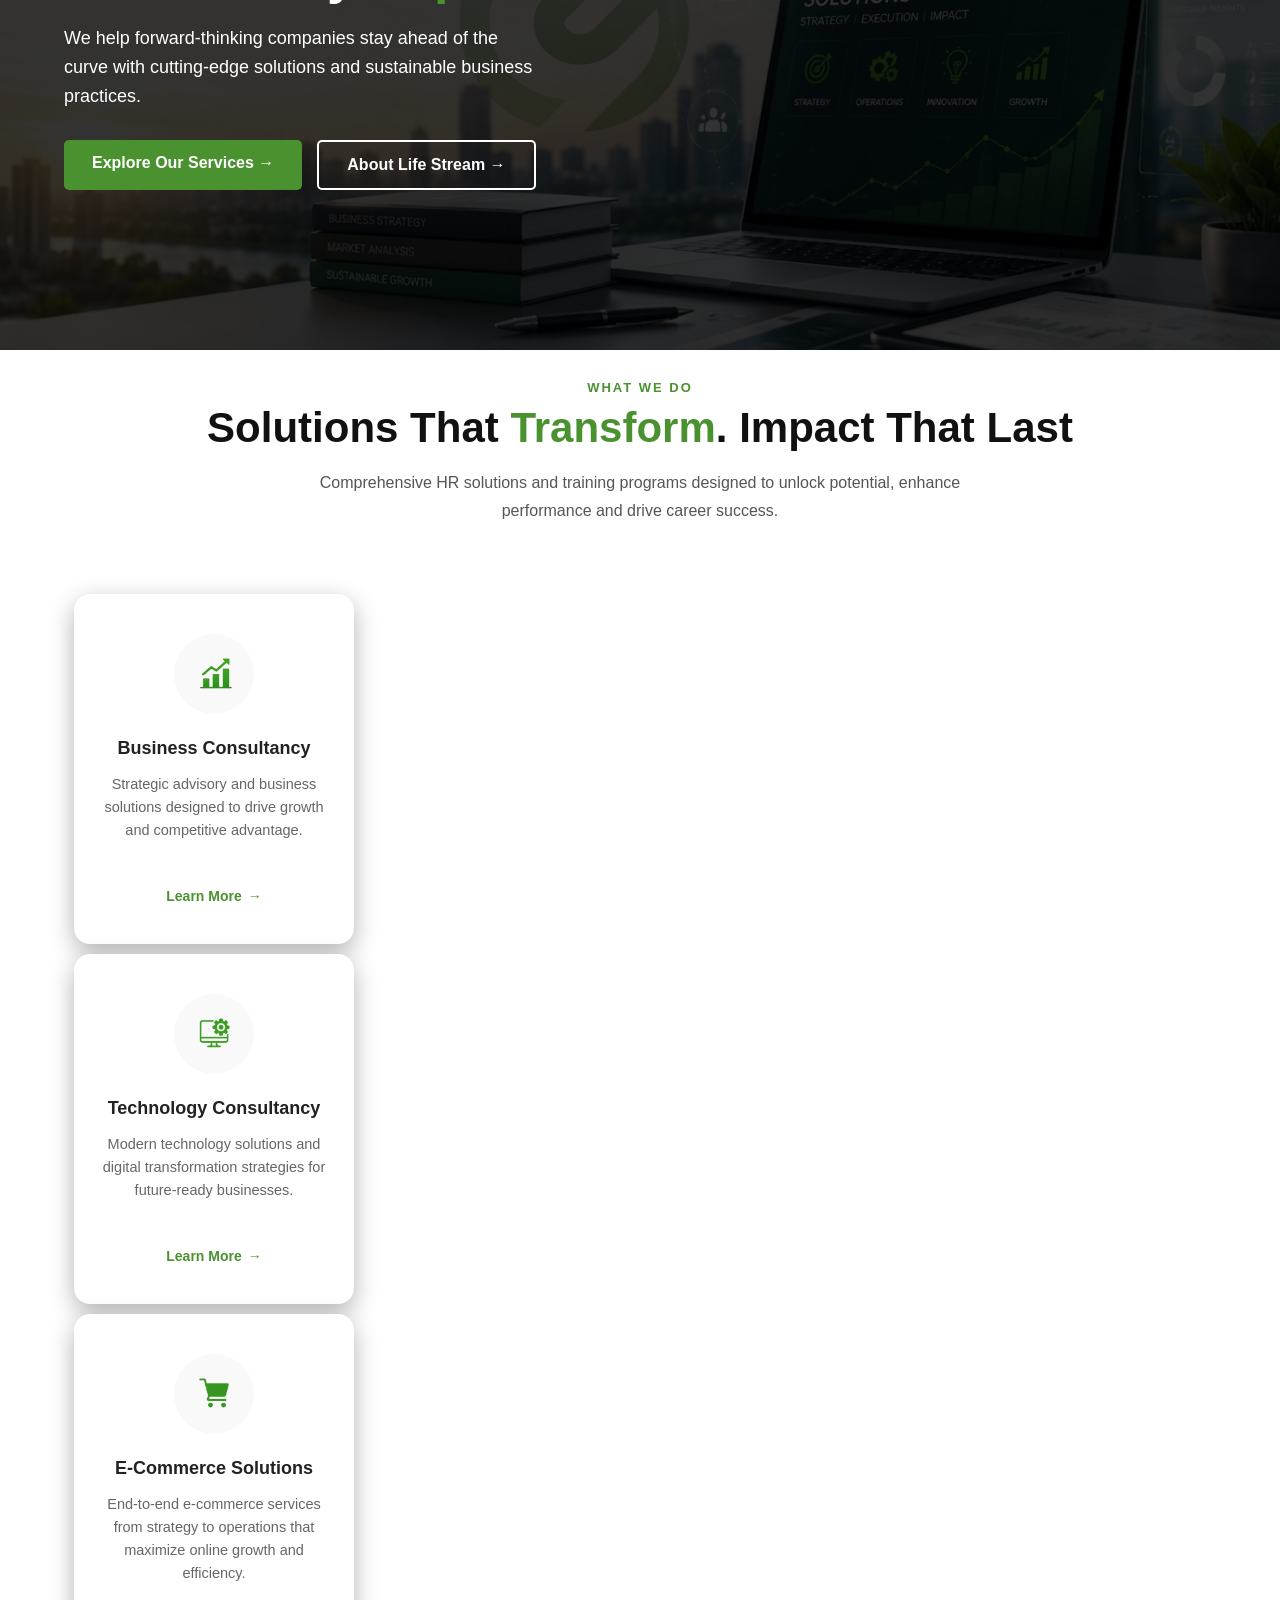
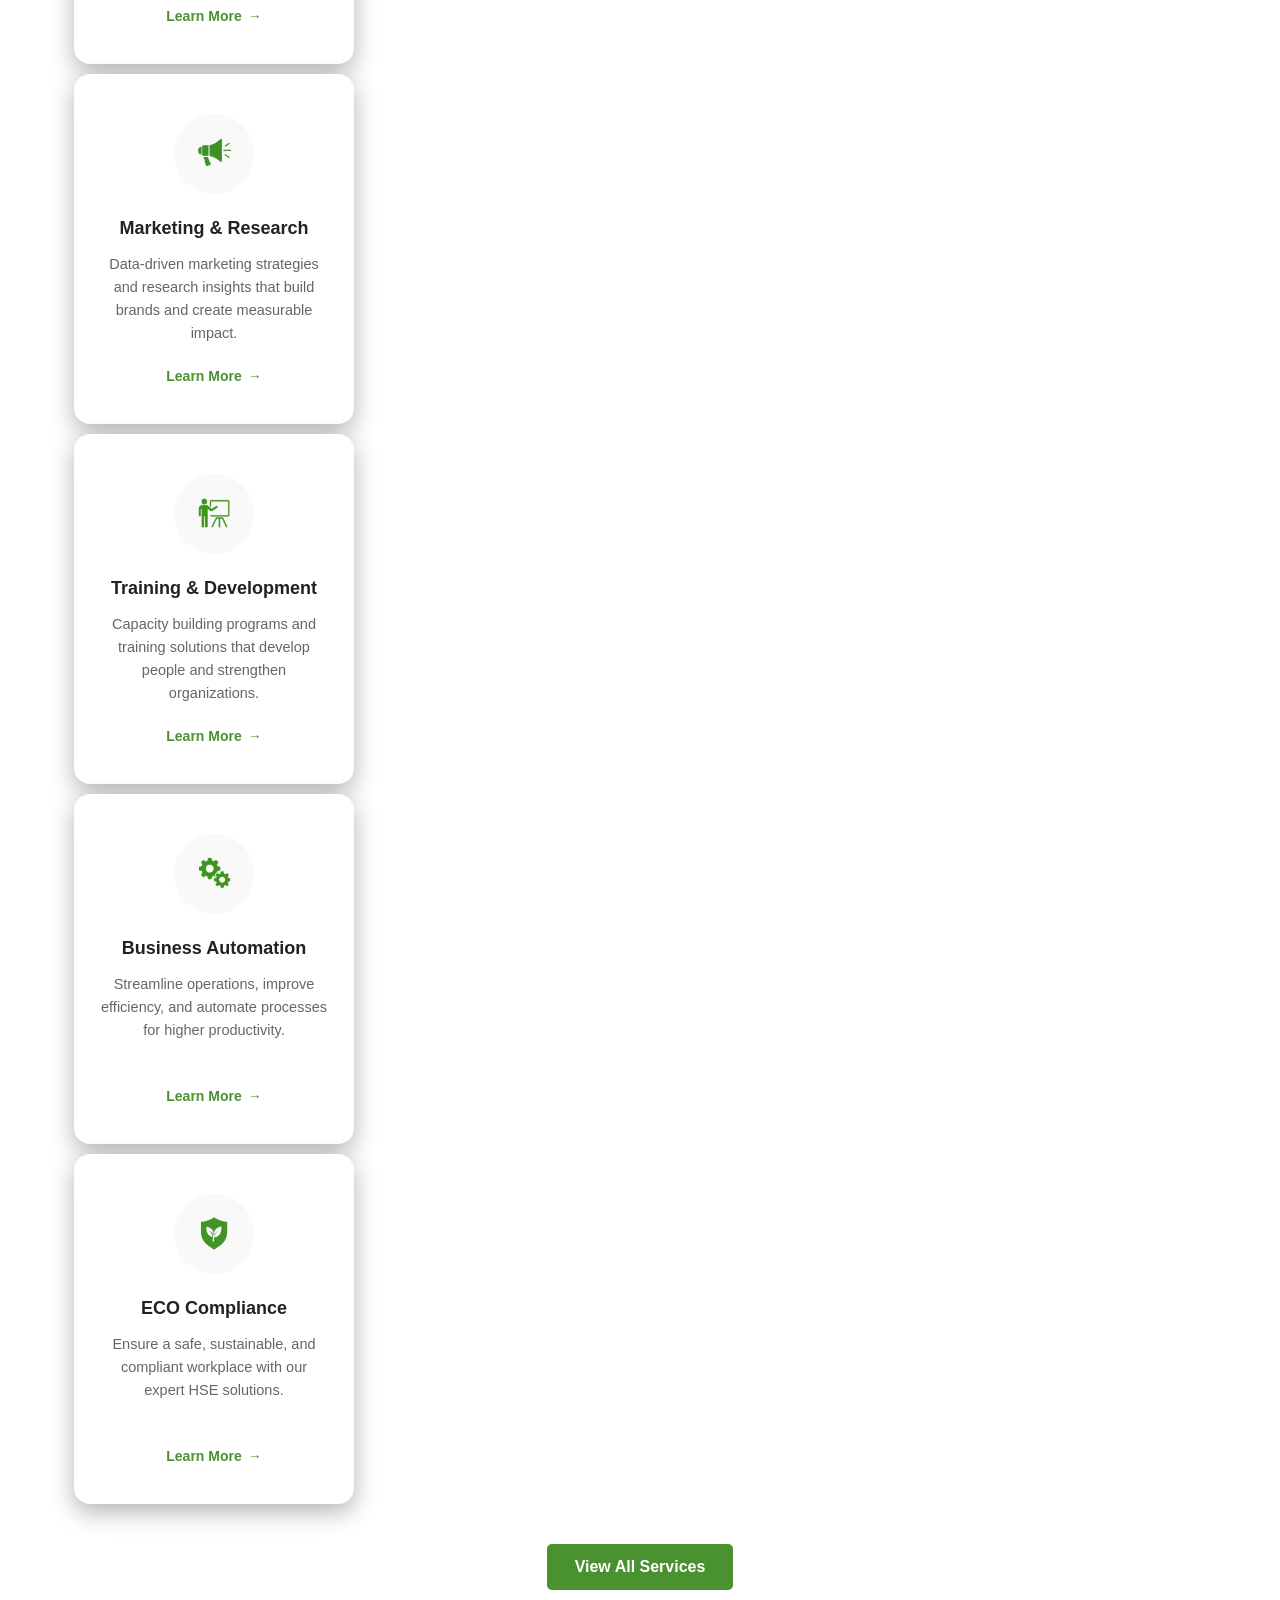
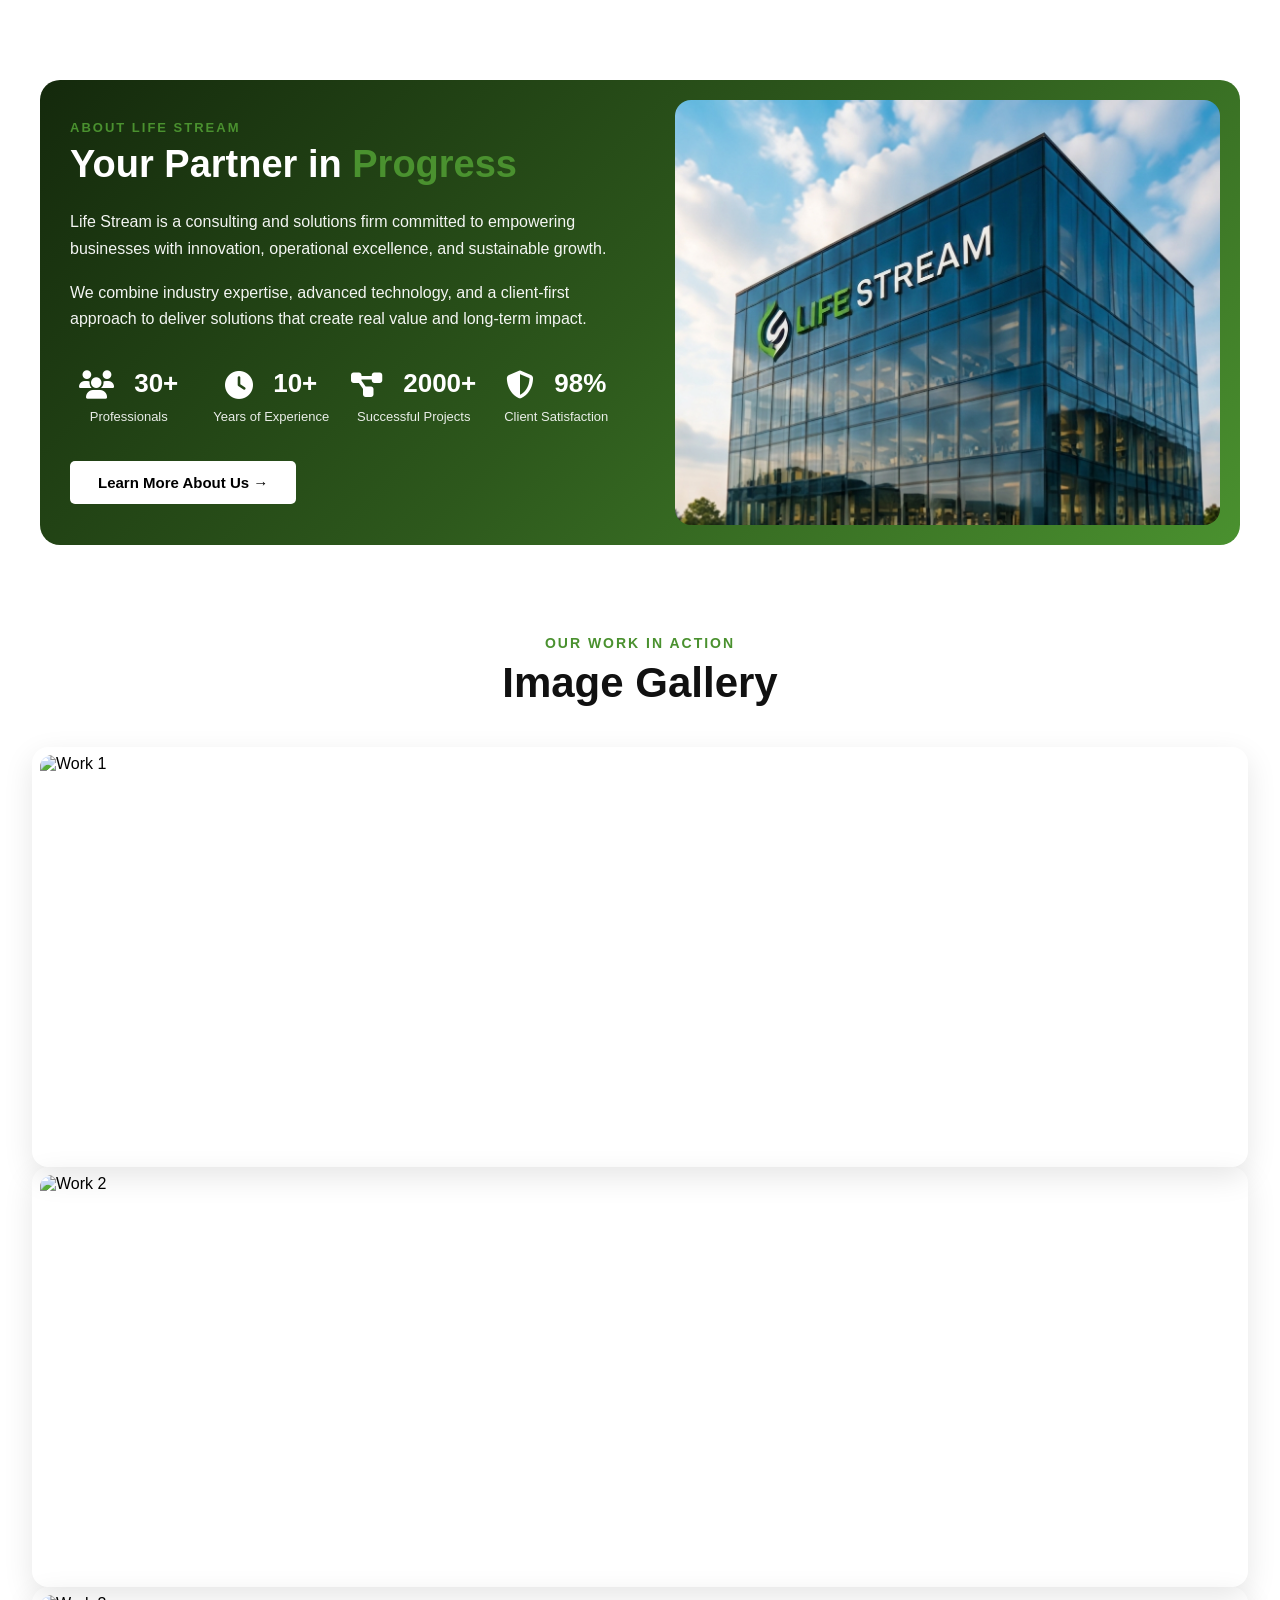
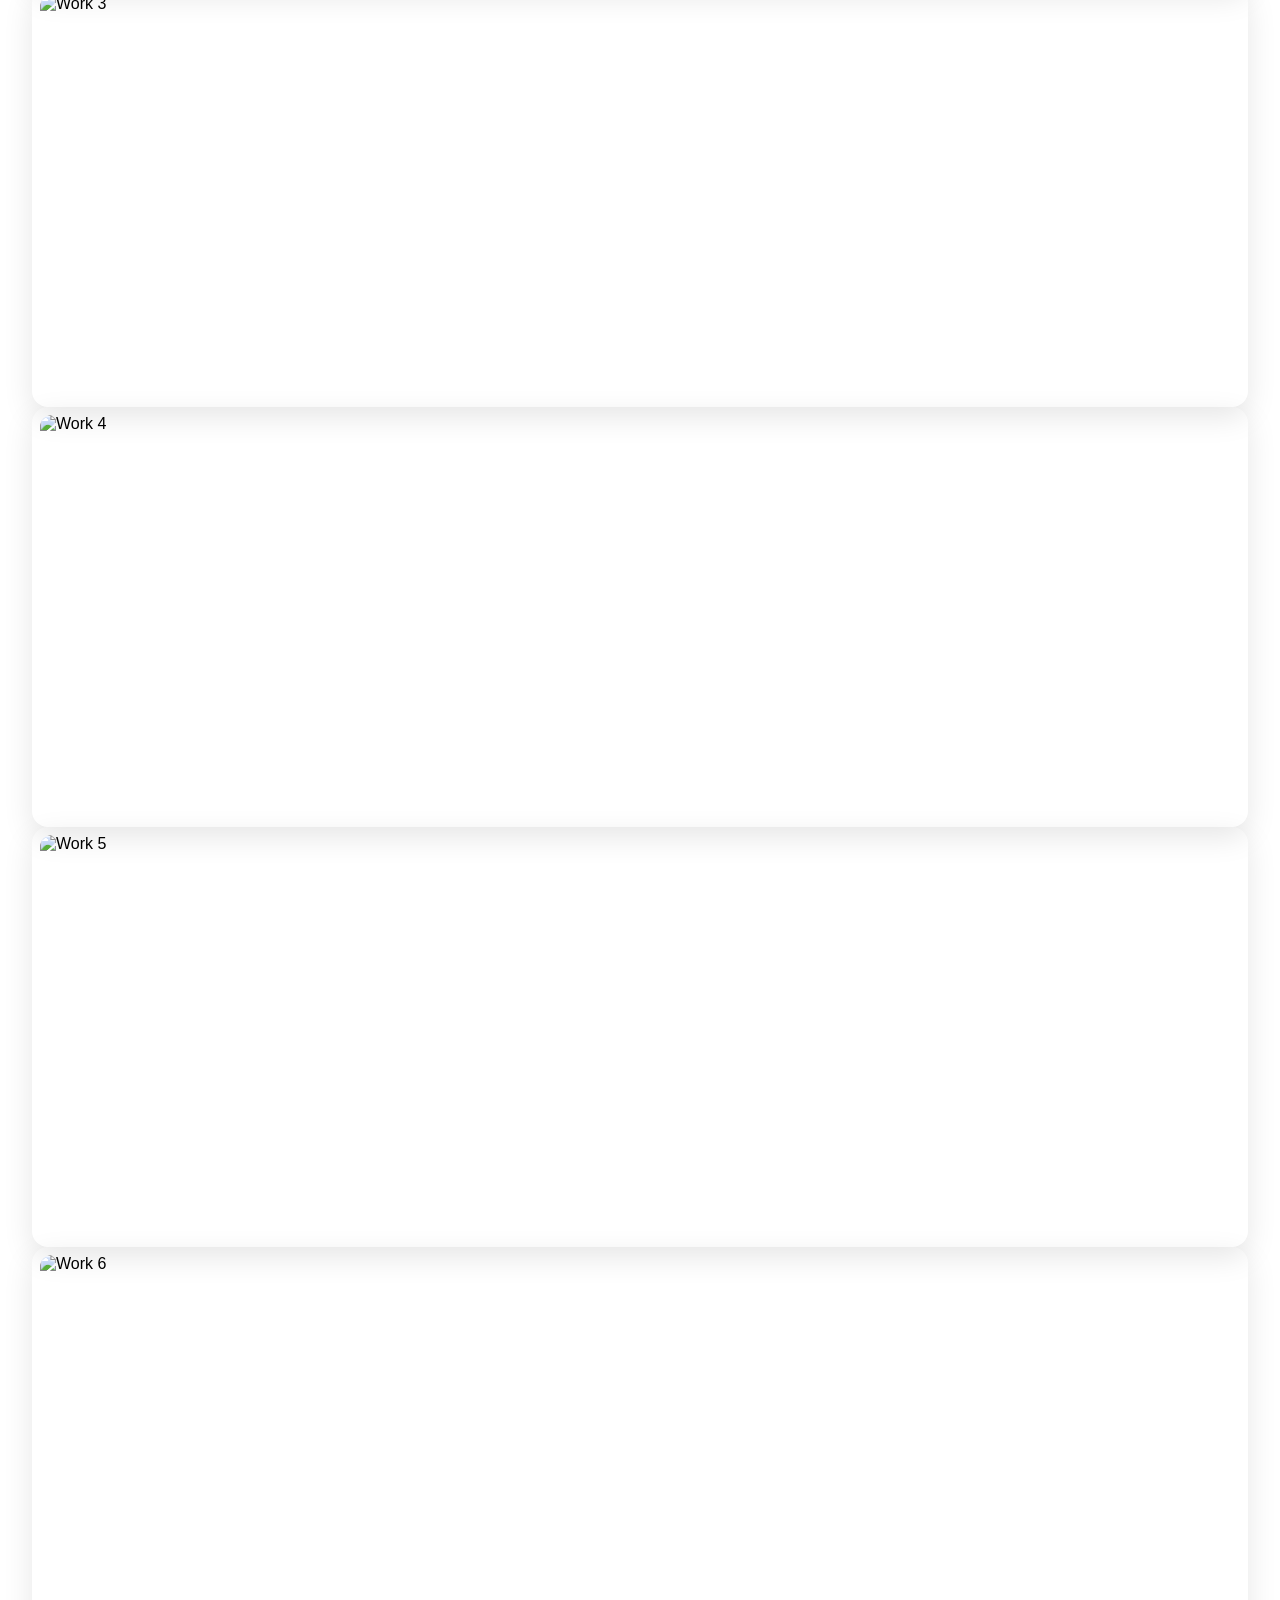
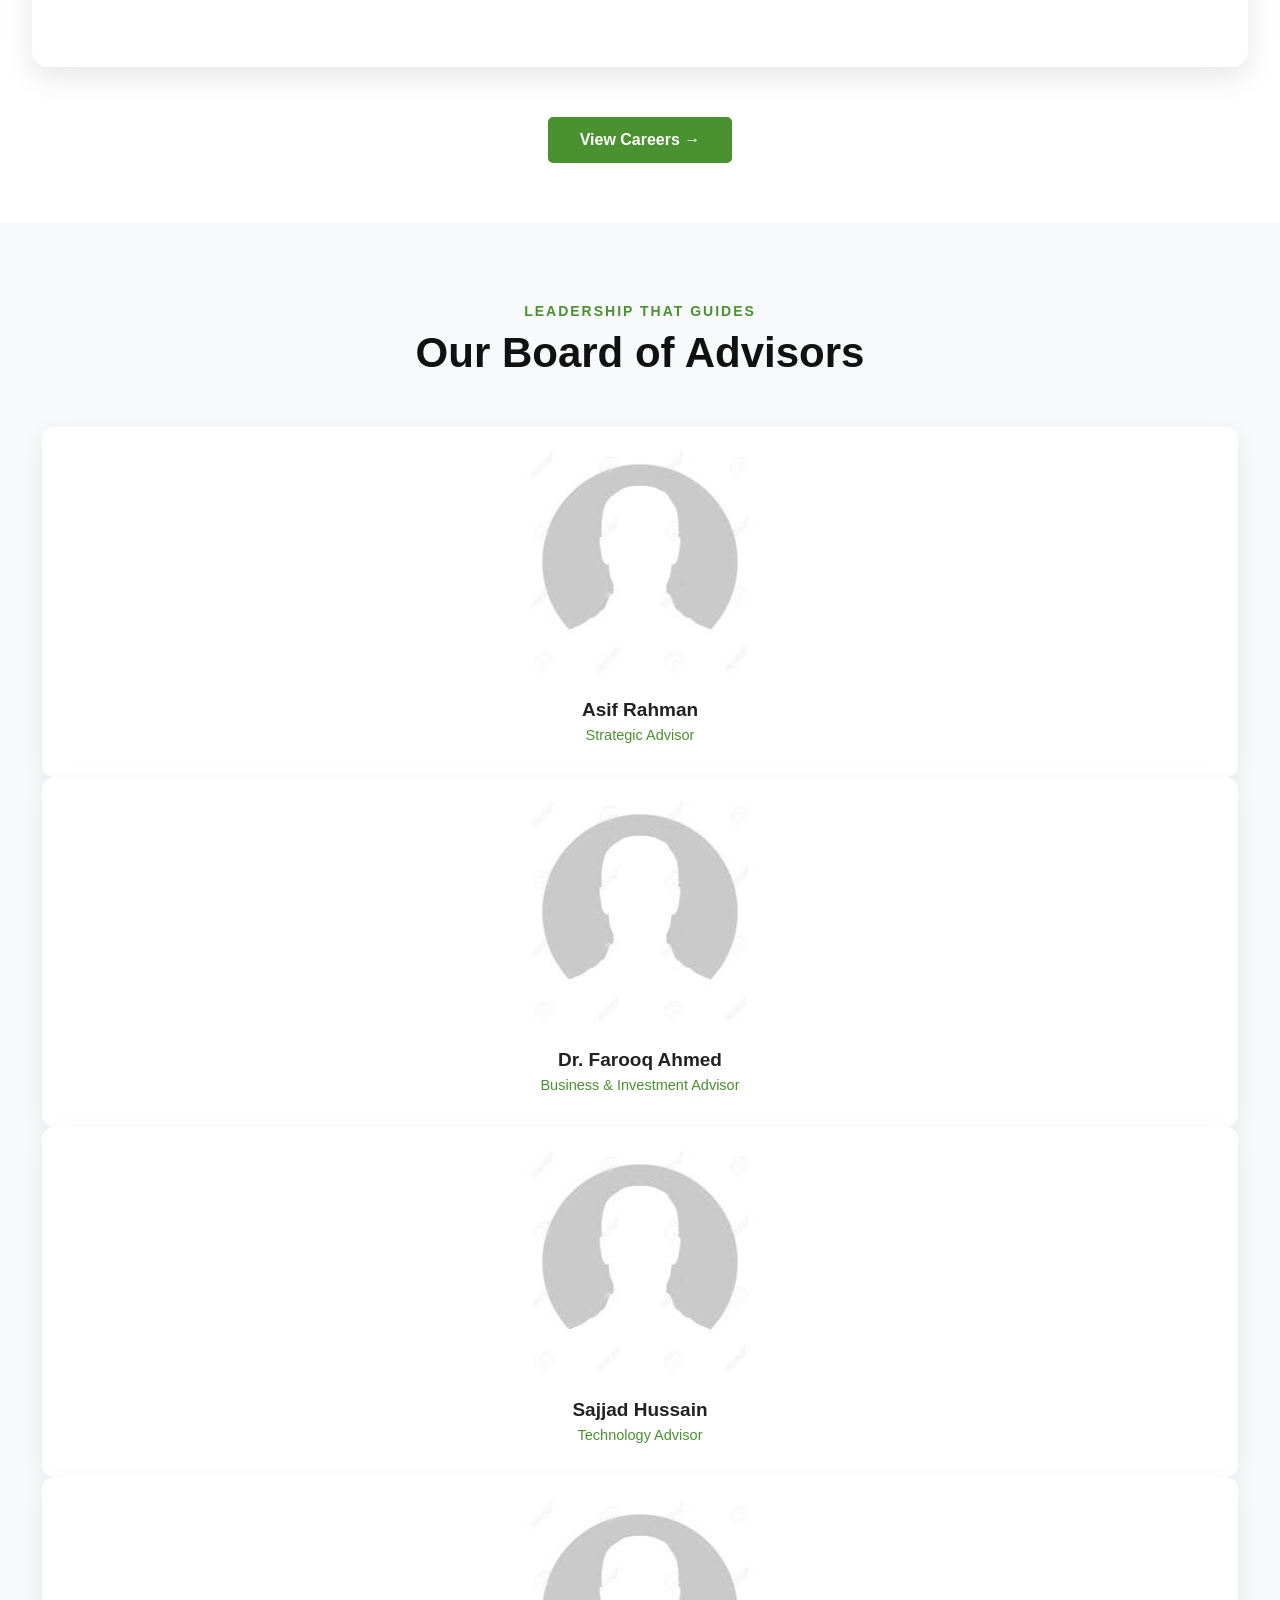
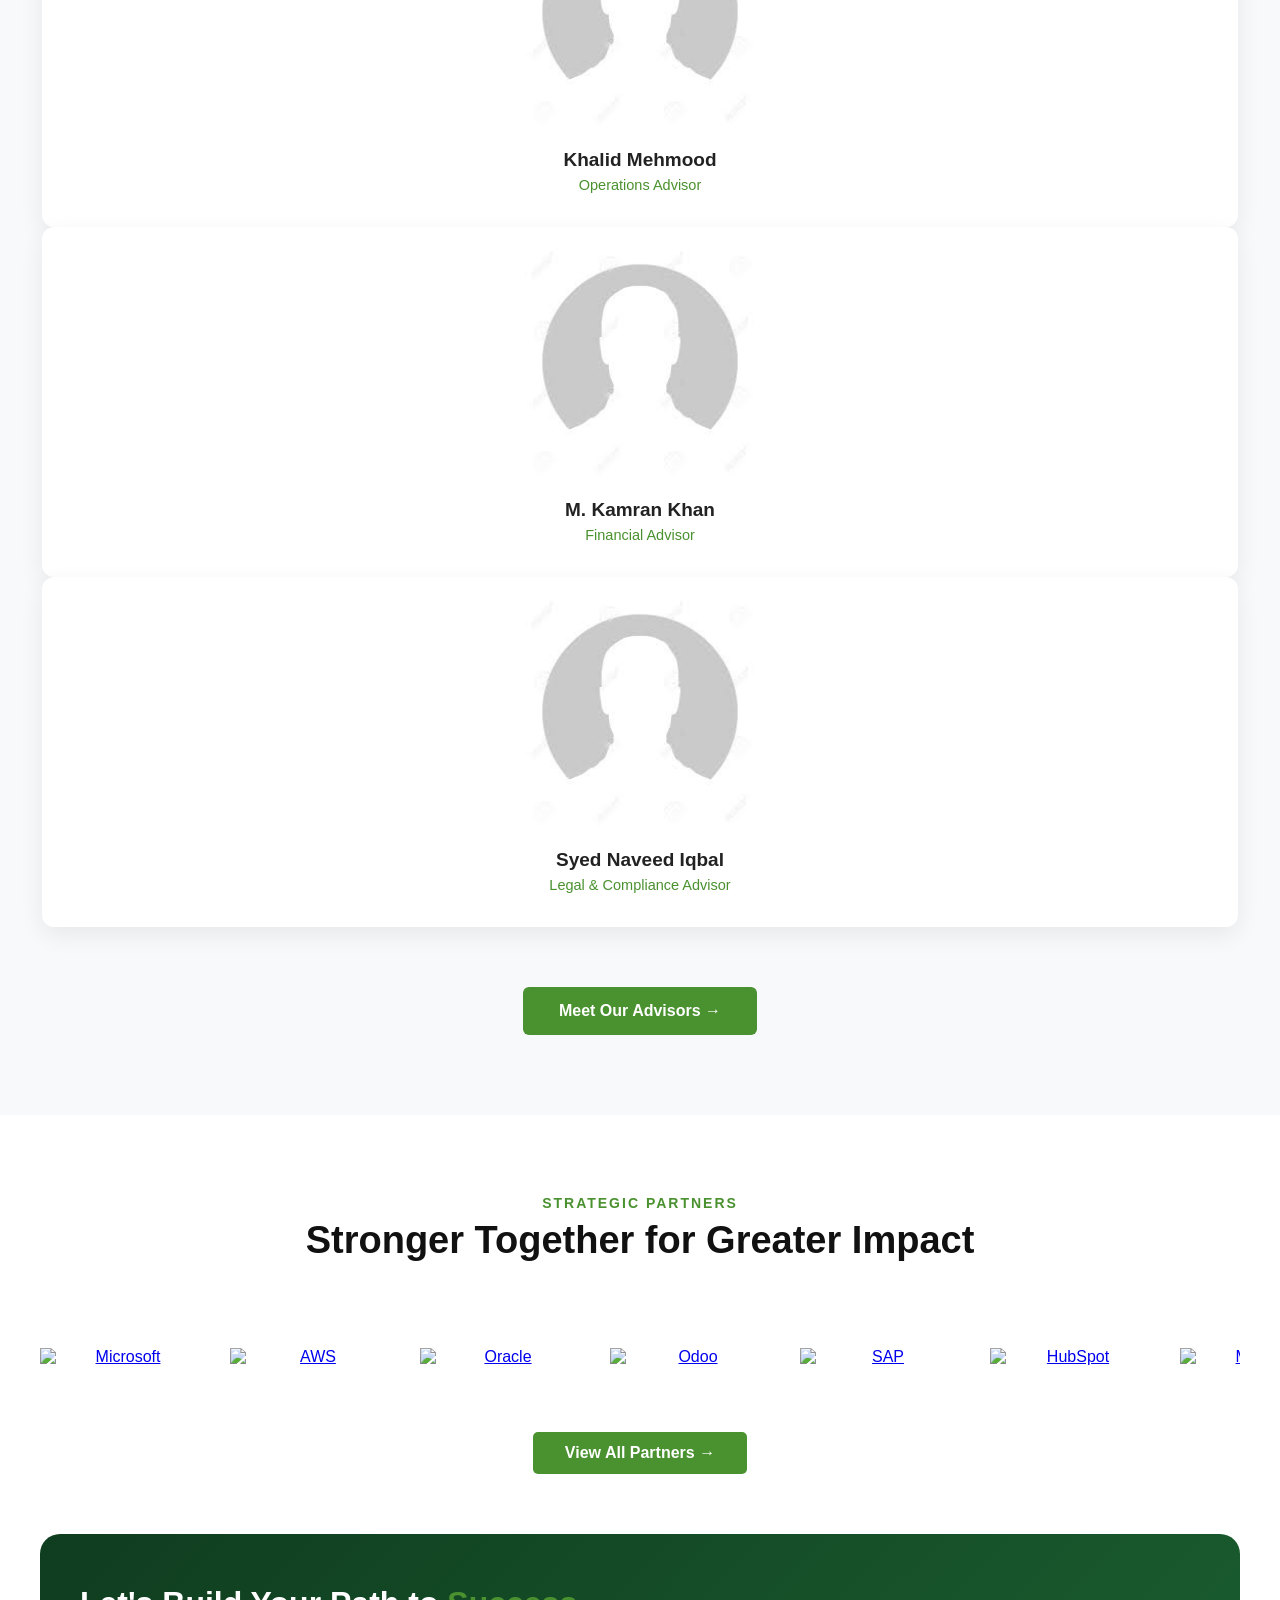
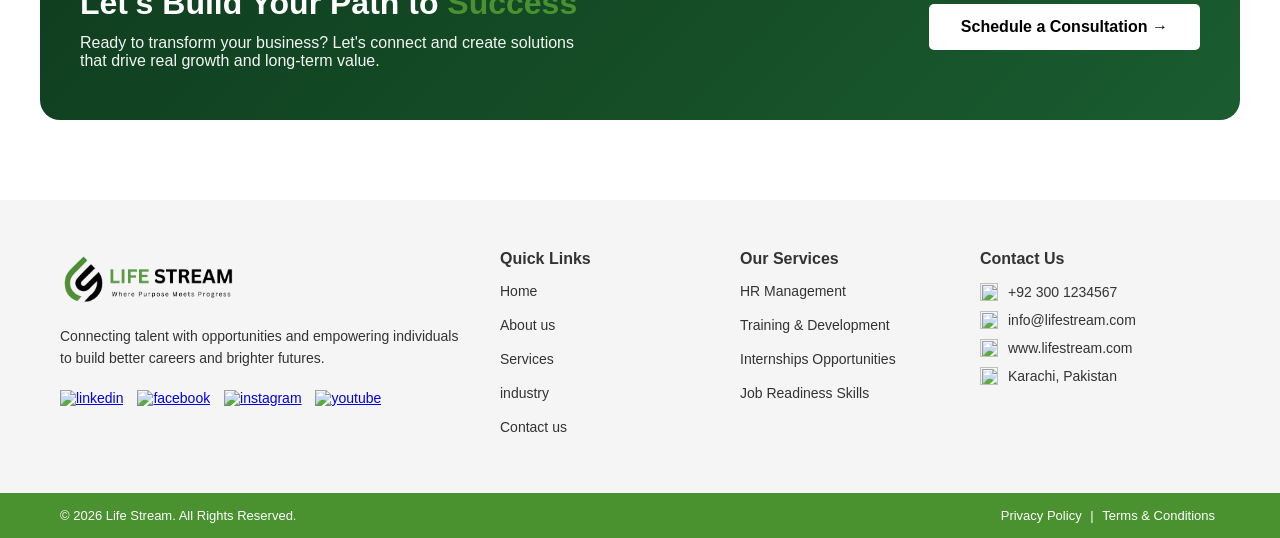
==== commit 5612f330: "Add files via upload" ====
--- a/index.html
+++ b/index.html
@@ -57,7 +57,7 @@
     <section class="hero">
 
   <!-- Slide 1 -->
-  <div class="hero-slide">
+  <div class="hero-slide" style="background-image: url('images/home-banner.png');">
     <div class="hero-container">
       <div class="hero-content">
         <h1>
@@ -72,14 +72,11 @@
           <a href="about-us.html" class="hero-btn hero-btn-outline">About Life Stream →</a>
         </div>
       </div>
-      <div class="hero-image">
-        <img src="https://bunny-wp-pullzone-3xue3q6yzy.b-cdn.net/wp-content/uploads/2024/11/EM-BLOG-what-is-corporate-communications-1453843862.png" alt="Business Growth">
-      </div>
     </div>
   </div>
 
   <!-- Slide 2 -->
-  <div class="hero-slide">
+  <div class="hero-slide" style="background-image: url('images/home-banner.png');">
     <div class="hero-container">
       <div class="hero-content">
         <h1>
@@ -94,14 +91,11 @@
           <a href="about-us.html" class="hero-btn hero-btn-outline">About Life Stream →</a>
         </div>
       </div>
-      <div class="hero-image">
-        <img src="https://images.unsplash.com/photo-1552664730-d307ca884978?q=80&w=2070" alt="Strategy Meeting">
-      </div>
     </div>
   </div>
 
   <!-- Slide 3 -->
-  <div class="hero-slide">
+  <div class="hero-slide" style="background-image: url('images/home-banner.png');">
     <div class="hero-container">
       <div class="hero-content">
         <h1>
@@ -115,9 +109,6 @@
           <a href="services.html" class="hero-btn hero-btn-primary">Explore Our Services →</a>
           <a href="about-us.html" class="hero-btn hero-btn-outline">About Life Stream →</a>
         </div>
-      </div>
-      <div class="hero-image">
-        <img src="https://images.unsplash.com/photo-1557804506-669a67965ba0?q=80&w=2070" alt="Innovation">
       </div>
     </div>
   </div>
@@ -165,73 +156,109 @@
     </div>
 
     <!-- CARDS -->
-    <div class="service-grid">
-
-      <div class="service-card">
-        <div class="icon">
-          <img src="images/Business-Consultancy-icon.png" alt="">
-        </div>
-        <h3>Business Consultancy</h3>
-        <p>Strategic advisory and business solutions designed to drive growth and competitive advantage.</p>
-        <a href="contact.html">Learn More <span>→</span></a>
-      </div>
-
-      <div class="service-card">
-        <div class="icon">
-          <img src="images/Technology-Consultancy-icon.png" alt="">
-        </div>
-        <h3>Technology Consultancy</h3>
-        <p>Modern technology solutions and digital transformation strategies for future-ready businesses.</p>
-        <a href="contact.html">Learn More <span>→</span></a>
-      </div>
-
-      <div class="service-card">
-        <div class="icon">
-          <img src="images/E-Commerce-Solutions-icon.png" alt="">
-        </div>
-        <h3>E-Commerce Solutions</h3>
-        <p>End-to-end e-commerce services from strategy to operations that maximize online growth and efficiency.</p>
-        <a href="contact.html">Learn More <span>→</span></a>
-      </div>
-
-      <div class="service-card">
-        <div class="icon">
-          <img src="images/Marketing-and=Research-icon.png" alt="">
-        </div>
-        <h3>Marketing & Research</h3>
-        <p>Data-driven marketing strategies and research insights that build brands and create measurable impact.</p>
-        <a href="contact.html">Learn More <span>→</span></a>
-      </div>
-
-      <div class="service-card">
-        <div class="icon">
-          <img src="images/Training-and-Development-icon.png" alt="">
-        </div>
-        <h3>Training & Development</h3>
-        <p>Capacity building programs and training solutions that develop people and strengthen organizations.</p>
-        <a href="contact.html">Learn More <span>→</span></a>
-      </div>
-
-      <div class="service-card">
-        <div class="icon">
-          <img src="images/Business-Automation-icon.png" alt="">
-        </div>
-        <h3>Business Automation</h3>
-        <p>Streamline operations, improve efficiency, and automate processes for higher productivity.</p>
-        <a href="contact.html">Learn More <span>→</span></a>
-      </div>
-
-      <div class="service-card">
-        <div class="icon">
-          <img src="images/Safety-Compliance-icon.png" alt="">
-        </div>
-        <h3>ECO Compliance</h3>
-        <p>Ensure a safe, sustainable, and compliant workplace with our expert HSE solutions.</p>
-        <a href="contact.html">Learn More <span>→</span></a>
-      </div>
-
-    </div>
-
+    <section class="services-section">
+  <div class="service-slider">
+
+    <div class="service-card">
+      <div class="icon">
+        <img src="images/Business-Consultancy-icon.png" alt="">
+      </div>
+      <h3>Business Consultancy</h3>
+      <p>Strategic advisory and business solutions designed to drive growth and competitive advantage.</p>
+      <a href="contact.html">Learn More <span>→</span></a>
+    </div>
+
+    <div class="service-card">
+      <div class="icon">
+        <img src="images/Technology-Consultancy-icon.png" alt="">
+      </div>
+      <h3>Technology Consultancy</h3>
+      <p>Modern technology solutions and digital transformation strategies for future-ready businesses.</p>
+      <a href="contact.html">Learn More <span>→</span></a>
+    </div>
+
+    <div class="service-card">
+      <div class="icon">
+        <img src="images/E-Commerce-Solutions-icon.png" alt="">
+      </div>
+      <h3>E-Commerce Solutions</h3>
+      <p>End-to-end e-commerce services from strategy to operations that maximize online growth and efficiency.</p>
+      <a href="contact.html">Learn More <span>→</span></a>
+    </div>
+
+    <div class="service-card">
+      <div class="icon">
+        <img src="images/Marketing-and=Research-icon.png" alt="">
+      </div>
+      <h3>Marketing & Research</h3>
+      <p>Data-driven marketing strategies and research insights that build brands and create measurable impact.</p>
+      <a href="contact.html">Learn More <span>→</span></a>
+    </div>
+
+    <div class="service-card">
+      <div class="icon">
+        <img src="images/Training-and-Development-icon.png" alt="">
+      </div>
+      <h3>Training & Development</h3>
+      <p>Capacity building programs and training solutions that develop people and strengthen organizations.</p>
+      <a href="contact.html">Learn More <span>→</span></a>
+    </div>
+
+    <div class="service-card">
+      <div class="icon">
+        <img src="images/Business-Automation-icon.png" alt="">
+      </div>
+      <h3>Business Automation</h3>
+      <p>Streamline operations, improve efficiency, and automate processes for higher productivity.</p>
+      <a href="contact.html">Learn More <span>→</span></a>
+    </div>
+
+    <div class="service-card">
+      <div class="icon">
+        <img src="images/Safety-Compliance-icon.png" alt="">
+      </div>
+      <h3>ECO Compliance</h3>
+      <p>Ensure a safe, sustainable, and compliant workplace with our expert HSE solutions.</p>
+      <a href="contact.html">Learn More <span>→</span></a>
+    </div>
+
+  </div>
+</section>
+<script>
+$(document).ready(function(){
+  $('.service-slider').slick({
+    slidesToShow: 4,
+    slidesToScroll: 1,
+    autoplay: true,
+    autoplaySpeed: 3000,
+    infinite: true,
+    speed: 800,
+    arrows: true,
+    dots: false,
+    pauseOnHover: true,
+    responsive: [
+      {
+        breakpoint: 1200,
+        settings: {
+          slidesToShow: 3
+        }
+      },
+      {
+        breakpoint: 992,
+        settings: {
+          slidesToShow: 2
+        }
+      },
+      {
+        breakpoint: 600,
+        settings: {
+          slidesToShow: 1
+        }
+      }
+    ]
+  });
+});
+</script>
     <!-- BUTTON -->
     <div class="service-btn-wrapper">
       <a href="services.html" class="hero-btn hero-btn-primary">View All Services</a>
@@ -315,8 +342,8 @@
       <h2>Image Gallery</h2>
     </div>
 
-    <!-- Gallery Grid -->
-    <div class="gallery-grid">
+    <!-- Gallery Slider -->
+    <div class="gallery-slider">
 
       <div class="gallery-item">
         <img src="https://media.magnific.com/images/ai/photo-editor/v3/hero/magnific/ai-photo-editor-v3-image-header-desktop.webp?w=3840&h=1920&q=90" alt="Work 1">
@@ -346,6 +373,36 @@
 
   </div>
 </section>
+
+<script>
+$(document).ready(function(){
+  $('.gallery-slider').slick({
+    slidesToShow: 3,
+    slidesToScroll: 1,
+    autoplay: true,
+    autoplaySpeed: 4000,
+    infinite: true,
+    speed: 900,
+    arrows: false,           // No Arrows as requested
+    dots: true,
+    pauseOnHover: true,
+    responsive: [
+      {
+        breakpoint: 1024,
+        settings: {
+          slidesToShow: 2
+        }
+      },
+      {
+        breakpoint: 600,
+        settings: {
+          slidesToShow: 1
+        }
+      }
+    ]
+  });
+});
+</script>
 
 
 
@@ -358,8 +415,8 @@
       <h2>Our Board of Advisors</h2>
     </div>
 
-    <!-- Advisors Grid -->
-    <div class="advisors-grid">
+    <!-- Advisors Slider -->
+    <div class="advisors-slider">
 
       <div class="advisor-card">
         <img src="[data-uri]" alt="Asif Rahman">
@@ -407,6 +464,36 @@
   </div>
 </section>
 
+<script>
+$(document).ready(function(){
+  $('.advisors-slider').slick({
+    slidesToShow: 4,
+    slidesToScroll: 1,
+    autoplay: true,
+    autoplaySpeed: 4000,
+    infinite: true,
+    speed: 900,
+    arrows: true,
+    dots: true,
+    pauseOnHover: true,
+    responsive: [
+      {
+        breakpoint: 1200,
+        settings: { slidesToShow: 3 }
+      },
+      {
+        breakpoint: 992,
+        settings: { slidesToShow: 2 }
+      },
+      {
+        breakpoint: 600,
+        settings: { slidesToShow: 1 }
+      }
+    ]
+  });
+});
+</script>
+
   
 <section class="partners">
   <div class="partners-container">
@@ -418,25 +505,50 @@
     </div>
 
     <!-- Logos -->
-    <div class="partners-logos">
-
-      <div class="partner-logo">
-        <img src="https://upload.wikimedia.org/wikipedia/commons/thumb/9/96/Microsoft_logo_%282012%29.svg/1280px-Microsoft_logo_%282012%29.svg.png" alt="Microsoft">
-      </div>
-      <div class="partner-logo">
-        <img src="https://upload.wikimedia.org/wikipedia/commons/thumb/9/93/Amazon_Web_Services_Logo.svg/1280px-Amazon_Web_Services_Logo.svg.png?utm_source=commons.wikimedia.org&utm_campaign=index&utm_content=thumbnail" alt="AWS">
-      </div>
-      <div class="partner-logo">
-        <img src="https://upload.wikimedia.org/wikipedia/commons/thumb/5/50/Oracle_logo.svg/3840px-Oracle_logo.svg.png?utm_source=commons.wikimedia.org&utm_campaign=index&utm_content=thumbnail" alt="Oracle">
-      </div>
-      <div class="partner-logo">
-        <img src="https://upload.wikimedia.org/wikipedia/commons/thumb/f/f7/Official_Odoo_logo.svg/3840px-Official_Odoo_logo.svg.png?utm_source=commons.wikimedia.org&utm_campaign=index&utm_content=thumbnail" alt="Odoo">
-      </div>
-      <div class="partner-logo">
-        <img src="https://upload.wikimedia.org/wikipedia/commons/thumb/8/8f/SAP-Logo.svg/3840px-SAP-Logo.svg.png?utm_source=commons.wikimedia.org&utm_campaign=index&utm_content=thumbnail" alt="SAP">
-      </div>
-      <div class="partner-logo">
-        <img src="https://upload.wikimedia.org/wikipedia/commons/thumb/3/3f/HubSpot_Logo.svg/3840px-HubSpot_Logo.svg.png?utm_source=commons.wikimedia.org&utm_campaign=index&utm_content=thumbnail" alt="HubSpot">
+    <div class="partners-logos marquee">
+
+      <!-- First set of logos -->
+      <div class="marquee-content">
+        <a href="https://microsoft.com" target="_blank" class="partner-logo">
+          <img src="https://upload.wikimedia.org/wikipedia/commons/thumb/9/96/Microsoft_logo_%282012%29.svg/1280px-Microsoft_logo_%282012%29.svg.png" alt="Microsoft">
+        </a>
+        <a href="https://aws.amazon.com" target="_blank" class="partner-logo">
+          <img src="https://upload.wikimedia.org/wikipedia/commons/thumb/9/93/Amazon_Web_Services_Logo.svg/1280px-Amazon_Web_Services_Logo.svg.png" alt="AWS">
+        </a>
+        <a href="https://oracle.com" target="_blank" class="partner-logo">
+          <img src="https://upload.wikimedia.org/wikipedia/commons/thumb/5/50/Oracle_logo.svg/3840px-Oracle_logo.svg.png" alt="Oracle">
+        </a>
+        <a href="https://odoo.com" target="_blank" class="partner-logo">
+          <img src="https://upload.wikimedia.org/wikipedia/commons/thumb/f/f7/Official_Odoo_logo.svg/3840px-Official_Odoo_logo.svg.png" alt="Odoo">
+        </a>
+        <a href="https://sap.com" target="_blank" class="partner-logo">
+          <img src="https://upload.wikimedia.org/wikipedia/commons/thumb/8/8f/SAP-Logo.svg/3840px-SAP-Logo.svg.png" alt="SAP">
+        </a>
+        <a href="https://hubspot.com" target="_blank" class="partner-logo">
+          <img src="https://upload.wikimedia.org/wikipedia/commons/thumb/3/3f/HubSpot_Logo.svg/3840px-HubSpot_Logo.svg.png" alt="HubSpot">
+        </a>
+      </div>
+
+      <!-- Duplicate set for seamless infinite loop -->
+      <div class="marquee-content">
+        <a href="https://microsoft.com" target="_blank" class="partner-logo">
+          <img src="https://upload.wikimedia.org/wikipedia/commons/thumb/9/96/Microsoft_logo_%282012%29.svg/1280px-Microsoft_logo_%282012%29.svg.png" alt="Microsoft">
+        </a>
+        <a href="https://aws.amazon.com" target="_blank" class="partner-logo">
+          <img src="https://upload.wikimedia.org/wikipedia/commons/thumb/9/93/Amazon_Web_Services_Logo.svg/1280px-Amazon_Web_Services_Logo.svg.png" alt="AWS">
+        </a>
+        <a href="https://oracle.com" target="_blank" class="partner-logo">
+          <img src="https://upload.wikimedia.org/wikipedia/commons/thumb/5/50/Oracle_logo.svg/3840px-Oracle_logo.svg.png" alt="Oracle">
+        </a>
+        <a href="https://odoo.com" target="_blank" class="partner-logo">
+          <img src="https://upload.wikimedia.org/wikipedia/commons/thumb/f/f7/Official_Odoo_logo.svg/3840px-Official_Odoo_logo.svg.png" alt="Odoo">
+        </a>
+        <a href="https://sap.com" target="_blank" class="partner-logo">
+          <img src="https://upload.wikimedia.org/wikipedia/commons/thumb/8/8f/SAP-Logo.svg/3840px-SAP-Logo.svg.png" alt="SAP">
+        </a>
+        <a href="https://hubspot.com" target="_blank" class="partner-logo">
+          <img src="https://upload.wikimedia.org/wikipedia/commons/thumb/3/3f/HubSpot_Logo.svg/3840px-HubSpot_Logo.svg.png" alt="HubSpot">
+        </a>
       </div>
 
     </div>
--- a/style.css
+++ b/style.css
@@ -124,153 +124,148 @@
   }
 }
 .hero {
-      width: 100%;
-      position: relative;
-      overflow: hidden;
-    }
-
-    .hero-slide {
-      position: relative;
-      padding: 0px 0 100px;
-    }
-
-    .hero-slide::before {
-      content: '';
-      position: absolute;
-      top: 0;
-      left: 0;
-      width: 100%;
-      height: 100%;
-      background: linear-gradient(to right, rgba(255,255,255,0.95) 50%, rgba(255,255,255,0.75) 100%);
-      z-index: 1;
-    }
-
-    .hero-container {
-      width: 90%;
-      max-width: 1300px;
-      margin: 0 auto;
-      display: flex;
-      align-items: center;
-      justify-content: space-between;
-      gap: 40px;
-      position: relative;
-      z-index: 2;
-    }
-
-    /* LEFT CONTENT */
-    .hero-content {
-      flex: 1;
-      max-width: 550px;
-    }
-
-    .hero-content h1 {
-      font-size: 52px;
-      line-height: 1.1;
-      color: #111;
-      margin-bottom: 20px;
-    }
-
-    .hero-content span {
-      color: #4a912f;
-    }
-
-    .hero-desc {
-      font-size: 18px;
-      line-height: 1.6;
-      color: #444;
-      margin-bottom: 30px;
-      max-width: 480px;
-    }
-
-    .hero-btn-group {
-      display: flex;
-      gap: 15px;
-      flex-wrap: wrap;
-    }
-
-    .hero-btn {
-      padding: 14px 28px;
-      border-radius: 5px;
-      font-weight: 600;
-      cursor: pointer;
-      transition: all 0.3s;
-      text-decoration: none;
-      display: inline-block;
-    }
-
-    .hero-btn-primary {
-      background: #4a912f;
-      color: #fff;
-      border: none;
-    }
-    .hero-btn-outline {
-      background: transparent;
-      color: black;
-      border: 2px solid #4a912f;
-    }
-    .hero-image {
-      flex: 1;
-      max-width: 580px;
-    }
-
-    .hero-image img {
-      width: 100%;
-      height: auto;
-      max-height: 520px;
-      object-fit: cover;
-      border-radius: 12px;
-      box-shadow: 0 20px 40px rgba(0,0,0,0.1);
-    }
-
-    /* Slick Settings */
-    .slick-slide {
-      height: fit-content !important;
-    }
-
-    .slick-dots {
-      bottom: 30px;
-    }
-
-    .slick-dots li button:before {
-      font-size: 13px;
-      color: #4a912f;
-      opacity: 0.7;
-    }
-
-    .slick-dots li.slick-active button:before {
-      color: #4a912f;
-      opacity: 1;
-    }
-
-    /* Responsive */
-    @media (max-width: 992px) {
-      .hero-container {
-        flex-direction: column;
-        text-align: center;
-      }
-      
-      .hero-image {
-        max-width: 100%;
-        margin-top: 30px;
-      }
-
-      .hero-content h1 {
-        font-size: 40px;
-      }
-    }
-
-    @media (max-width: 768px) {
-      .hero-slide {
-        padding: 80px 0;
-      }
-      .hero-content h1 {
-        font-size: 34px;
-      }
-      .hero-btn-group {
+  width: 100%;
+  position: relative;
+  overflow: hidden;
+}
+.hero .slick-list .slick-track .slick-slide{
+  padding: 0;
+}
+.hero .slick-list .slick-track .slick-slide div {
+  width: 100% !important;
+}
+.hero .slick-list .slick-track .slick-slide div div {
+  width: 100% !important;
+}
+.hero-slide {
+  position: relative;
+  min-height: 620px;           /* Adjust height as needed */
+  background-size: cover;
+  background-position: center;
+  background-repeat: no-repeat;
+  display: flex;
+  align-items: center;
+  width: 100% !important;
+  padding: 80px 0;
+}
+
+/* Dark overlay for better text readability */
+.hero-slide::before {
+  content: '';
+  position: absolute;
+  top: 0;
+  left: 0;
+  width: 100%;
+  height: 100%;
+  background-color: rgba(0, 0, 0, 0.8);
+  z-index: 1;
+}
+
+.hero-container {
+  width: 90%;
+  max-width: 1300px;
+  margin: 0 auto;
+  position: relative;
+  z-index: 2;
+}
+
+.hero-content {
+  max-width: 550px;
+}
+
+/* Text Styling */
+.hero-content h1 {
+  font-size: 52px;
+  line-height: 1.1;
+  color: #fff;
+  margin-bottom: 20px;
+}
+
+.hero-content span {
+  color: #4a912f;
+}
+
+.hero-desc {
+  font-size: 18px;
+  line-height: 1.6;
+  color: #fff;
+  margin-bottom: 30px;
+  max-width: 480px;
+}
+
+.hero-btn-group {
+  display: flex;
+  gap: 15px;
+  flex-wrap: wrap;
+}
+
+.hero-btn {
+  padding: 14px 28px;
+  border-radius: 5px;
+  font-weight: 600;
+  cursor: pointer;
+  transition: all 0.3s;
+  text-decoration: none;
+  display: inline-block;
+}
+
+.hero-btn-primary {
+  background: #4a912f;
+  color: #fff;
+  border: none;
+}
+
+.hero-btn-outline {
+  background: transparent;
+  color: #fff;
+  border: 2px solid #fff;
+}
+
+/* Slick Settings */
+.slick-slide {
+  height: auto !important;
+}
+
+.slick-dots {
+  bottom: 40px;
+}
+
+.slick-dots li button:before {
+  font-size: 13px;
+  color: #4a912f;
+  opacity: 0.7;
+}
+
+.slick-dots li.slick-active button:before {
+  color: #4a912f;
+  opacity: 1;
+}
+
+/* Responsive */
+@media (max-width: 992px) {
+  .hero-content h1 {
+    font-size: 42px;
+  }
+}
+
+@media (max-width: 768px) {
+  .hero-slide {
+    min-height: 580px;
+    padding: 60px 0;
+  }
+  
+  .hero-content h1 {
+    font-size: 36px;
+    text-align: center;
+  }
+  .hero-content p{
+    text-align: center;
+  }
+  
+  .hero-btn-group {
     justify-content: center;
-    align-items: center;
-}
-    }
+  }
+}
 .services {
   padding: 30px 0 60px;
 }
@@ -311,28 +306,26 @@
 }
 
 /* GRID */
-.service-grid {
-  display: flex;
-  flex-wrap: wrap;
-  justify-content: center;
-  gap: 24px;
-}
-
+.service-slider {
+  margin: 0 auto 40px;
+}
 .service-card {
-  width: 280px;
+  width: 280px;    
+  height: 350px !important;                /* Important for slick */
   background: #fff;
   padding: 40px 25px;
   border-radius: 16px;
   text-align: center;
-  border: 1px solid #eee;
-  box-shadow: 0 8px 25px rgba(0,0,0,0.05);
+  box-shadow: 0 8px 25px rgba(0,0,0,0.3);
   transition: all 0.4s ease;
+  margin: 10px;                    /* Gives space between cards */
+  height: 100%;
   display: flex;
   flex-direction: column;
 }
 
 .service-card:hover {
-  transform: translateY(-10px);
+  background: #4a912f;
   box-shadow: 0 15px 35px rgba(0,0,0,0.1);
 }
 
@@ -374,32 +367,44 @@
   text-decoration: none;
   display: flex;
   justify-content: center;
-  width: 100%;
   align-items: center;
   gap: 6px;
   font-size: 14px;
 }
 
-.service-card a:hover span {
-  transform: translateX(6px);
-}
-
-/* Button */
-.service-btn-wrapper {
-  text-align: center;
-  margin-top: 60px;
+.service-card:hover h3,
+.service-card:hover p,
+.service-card:hover a {
+  color: white !important;
+}
+
+/* Slick Customization */
+.slick-slide {
+  padding: 0 8px;   /* Optional: extra spacing */
+}
+
+.slick-track {
+  display: flex !important;
+}
+
+.slick-slide > div {
+  height: 100%;
+  width: fit-content;
+}
+.service-btn-wrapper{
+  display: flex;
+  justify-content: center;
+  align-items: center;
 }
 
 /* Responsive */
 @media (max-width: 768px) {
-  .service-grid {
-    gap: 20px;
-  }
-  .section-header h2 {
-    font-size: 32px;
-  }
-}
-
+  .service-card {
+    width: 260px;
+    padding: 35px 20px;
+    margin: 0;
+  }
+}
 
 .new-cta {
   color: white;
@@ -477,7 +482,7 @@
 
 .new-cta-stat-item i {
   font-size: 28px;
-  margin-bottom: 10px;
+  /* margin-bottom: 10px; */
   display: block;
   color: #fff;
 }
@@ -489,9 +494,11 @@
 }
 
 .new-cta-stat-item p {
-  font-size: 14px;
+  font-size: small;
   opacity: 0.9;
   line-height: 1.4;
+  margin-top: 5px;
+  text-align: center;
 }
 
 /* Button */
@@ -544,24 +551,21 @@
     padding: 60px 0;
   }
 }
-
-
-
 .gallery {
-  padding: 40px 0;
+  padding: 60px 0;
   background: #ffffff;
 }
 
 .gallery-container {
   width: 95%;
-  max-width: 1200px;
+  max-width: 1300px;
   margin: 0 auto;
 }
 
 /* Header */
 .gallery-header {
   text-align: center;
-  margin-bottom: 20px;
+  margin-bottom: 40px;
 }
 
 .gallery-tag {
@@ -578,37 +582,36 @@
   color: #111;
 }
 
-/* Gallery Grid */
-.gallery-grid {
-  display: flex;
-  flex-wrap: wrap;
-  gap: 20px;
-  justify-content: center;
+/* Slick Slider */
+.gallery-slider {
+  margin-bottom: 20px;
 }
 
 .gallery-item {
-  flex: 1;
-  /* min-width: 280px;
-  max-width: 320px; */
-  height: 180px ;
-  width: 300px;
-  border-radius: 12px;
+  padding: 8px;                    /* Optional spacing */
+  border-radius: 16px;
   overflow: hidden;
-  box-shadow: 0 8px 25px rgba(0, 0, 0, 0.08);
-  transition: all 0.4s ease;
+  box-shadow: 0 10px 30px rgba(0, 0, 0, 0.1);
+  height: 420px;                   /* Bigger Image Height */
 }
 
 .gallery-item img {
   width: 100%;
   height: 100%;
-  object-fit: fill;
+  object-fit: cover;               /* Better than 'fill' */
   display: block;
+  border-radius: 12px;
+  transition: transform 0.4s ease;
+}
+
+.gallery-item:hover img {
+  transform: scale(1.05);
 }
 
 /* Button */
 .gallery-btn-wrapper {
   text-align: center;
-  margin-top: 60px;
+  margin-top: 50px;
 }
 
 .gallery-btn {
@@ -619,138 +622,168 @@
   border-radius: 5px;
   font-weight: 600;
   text-decoration: none;
-}
+  transition: all 0.3s;
+}
+
+.gallery-btn:hover {
+  background: #3d7a27;
+  transform: translateY(-3px);
+}
+
+/* Slick Customization */
+.slick-slide {
+  padding: 0 10px;
+}
+
+.slick-dots {
+  bottom: -40px;
+}
+
+.slick-dots li button:before {
+  font-size: 14px;
+  color: #4a912f;
+  opacity: 0.6;
+}
+
+.slick-dots li.slick-active button:before {
+  color: #4a912f;
+  opacity: 1;
+}
+
 /* Responsive */
+@media (max-width: 992px) {
+  .gallery-item {
+    height: 360px;
+  }
+}
+
 @media (max-width: 768px) {
-  .gallery-grid {
-    gap: 16px;
+  .gallery-header h2 {
+    font-size: 36px;
   }
   .gallery-item {
-    min-width: 45%;
-    max-width: 48%;
+    height: 320px;
   }
 }
 
 @media (max-width: 480px) {
   .gallery-item {
-    min-width: 100%;
-    max-width: 100%;
-  }
-  .gallery-header h2 {
-    font-size: 34px;
-  }
-}
-
-
-
+    height: 280px;
+  }
+}
 .advisors {
-  padding: 40px 0;
-  background: #f8f9fa;
-}
-
-.advisors-container {
-  width: 95%;
-  max-width: 1200px;
-  margin: 0 auto;
-}
-
-/* Header */
-.advisors-header {
-  text-align: center;
-  margin-bottom: 60px;
-}
-
-.advisors-tag {
-  font-size: 14px;
-  letter-spacing: 2px;
-  color: #4a912f;
-  font-weight: 600;
-  margin-bottom: 8px;
-}
-
-.advisors-header h2 {
-  font-size: 42px;
-  font-weight: 700;
-  color: #111;
-}
-
-/* Advisors Cards */
-.advisors-grid {
-  display: flex;
-  flex-wrap: wrap;
-  justify-content: center;
-  gap: 25px;
-}
-
-.advisor-card {
-  background: white;
-  border-radius: 12px;
-  padding: 20px 15px;
-  text-align: center;
-  width: 100%;
-  max-width: 220px;
-  box-shadow: 0 8px 25px rgba(0,0,0,0.07);
-  transition: all 0.4s ease;
-}
-
-.advisor-card:hover {
-  transform: translateY(-10px);
-  box-shadow: 0 15px 35px rgba(0,0,0,0.12);
-}
-
-.advisor-card img {
-  width: 100%;
-  height: 220px;
-  object-fit: cover;
-  border-radius: 10px;
-  margin-bottom: 18px;
-}
-
-.advisor-card h3 {
-  font-size: 18px;
-  margin-bottom: 6px;
-  color: #222;
-}
-
-.advisor-card p {
-  font-size: 14px;
-  color: #4a912f;
-  font-weight: 500;
-}
-
-/* Button */
-.advisors-btn-wrapper {
-  text-align: center;
-  margin-top: 60px;
-}
-
-.advisors-btn {
-  display: inline-block;
-  background: #4a912f;
-  color: white;
-  padding: 14px 34px;
-  border-radius: 5px;
-  font-weight: 600;
-  text-decoration: none;
-}
-
-/* Responsive */
-@media (max-width: 768px) {
-  .advisors-grid {
-    gap: 20px;
-  }
-  .advisor-card {
-    max-width: 48%;
-  }
-}
-
-@media (max-width: 480px) {
-  .advisor-card {
-    max-width: 100%;
-  }
-}
-
-
+      padding: 80px 0;
+      background: #f8f9fa;
+    }
+
+    .advisors-container {
+      width: 95%;
+      max-width: 1300px;
+      margin: 0 auto;
+    }
+
+    /* Header */
+    .advisors-header {
+      text-align: center;
+      margin-bottom: 50px;
+    }
+
+    .advisors-tag {
+      font-size: 14px;
+      letter-spacing: 2px;
+      color: #4a912f;
+      font-weight: 600;
+      margin-bottom: 10px;
+    }
+
+    .advisors-header h2 {
+      font-size: 42px;
+      font-weight: 700;
+      color: #111;
+    }
+
+    /* Slider */
+    .advisors-slider {
+      margin-bottom: 40px;
+    }
+
+    .advisor-card {
+      background: white;
+      border-radius: 12px;
+      padding: 20px 15px;
+      text-align: center;
+      box-shadow: 0 8px 25px rgba(0,0,0,0.07);
+      transition: all 0.4s ease;
+      margin: 0 10px;
+      height: 350px;
+    }
+
+    .advisor-card:hover {
+      box-shadow: 0 20px 40px rgba(0,0,0,0.12);
+    }
+
+    .advisor-card img {
+      width: 100%;
+      height: 230px;
+      object-fit: contain;
+      border-radius: 10px;
+      margin-bottom: 18px;
+    }
+
+    .advisor-card h3 {
+      font-size: 19px;
+      margin-bottom: 6px;
+      color: #222;
+    }
+
+    .advisor-card p {
+      font-size: 14.5px;
+      color: #4a912f;
+      font-weight: 500;
+    }
+
+    /* Slick Dots */
+    .slick-dots {
+      bottom: -40px;
+    }
+
+    .slick-dots li button:before {
+      font-size: 14px !important;
+      color: #4a912f !important;
+    }
+
+    /* Button */
+    .advisors-btn-wrapper {
+      text-align: center;
+      margin-top: 60px;
+    }
+
+    .advisors-btn {
+      display: inline-block;
+      background: #4a912f;
+      color: white;
+      padding: 15px 36px;
+      border-radius: 6px;
+      font-weight: 600;
+      text-decoration: none;
+      transition: all 0.3s;
+    }
+
+    .advisors-btn:hover {
+      background: #3d7a27;
+      transform: translateY(-4px);
+    }
+
+    /* Responsive */
+    @media (max-width: 1200px) {
+      .advisor-card img { height: 210px; }
+    }
+
+    @media (max-width: 768px) {
+      .advisors-header h2 {
+        font-size: 36px;
+      }
+    }
 .partners {
   padding: 80px 0;
   background: #ffffff;
@@ -784,26 +817,36 @@
 }
 
 /* Logos */
-.partners-logos {
-  display: flex;
-  flex-wrap: wrap;
-  justify-content: center;
-  align-items: center;
+.marquee {
+  overflow: hidden;
+  white-space: nowrap;
+  display: flex;
   gap: 30px;
-  margin-bottom: 50px;
-}
-
+}
+
+.marquee-content {
+  display: flex;
+  gap: 30px;
+  animation: marquee 25s linear infinite;
+}
+
+/* Hover Effect */
 .partner-logo {
-  background: #fff;
-  padding: 18px 25px;
   border-radius: 12px;
-  box-shadow: 0 5px 15px rgba(0,0,0,0.06);
   width: 160px;
   height: 90px;
   display: flex;
   align-items: center;
+  margin: 0 0 30px;
   justify-content: center;
-}
+  transition: all 0.3s ease;
+  flex-shrink: 0;
+}
+
+.partner-logo:hover {
+  transform: translateY(-8px);
+}
+
 .partner-logo img {
   width: 100%;
   height: auto;
@@ -811,6 +854,28 @@
   object-fit: contain;
 }
 
+/* Infinite Scroll Animation */
+@keyframes marquee {
+  from {
+    transform: translateX(0);
+  }
+  to {
+    transform: translateX(-50%);
+  }
+}
+
+/* Responsive */
+@media (max-width: 768px) {
+  .partner-logo {
+    width: 130px;
+    height: 75px;
+    padding: 15px 20px;
+  }
+  
+  .partner-logo img {
+    max-height: 45px;
+  }
+}
 /* View All Button */
 .partners-btn-wrapper {
   margin-bottom: 60px;
@@ -1893,19 +1958,24 @@
   justify-content: center;
   align-items: flex-start;
   gap: 20px;
-  transition: 0.3s;
+  transition: all 0.4s ease;
   border: 1px solid transparent;
 }
 
 .service-page-card:hover {
   transform: translateY(-8px);
-  background: #f9fff9;
+  background: #4a912f;           /* Dark Green Background */
 }
 
 /* IMAGE */
 .service-page-card img {
   width: 55px;
   margin-bottom: 15px;
+  transition: 0.3s;
+}
+
+.service-page-card:hover img {
+  filter: brightness(0) invert(1);   /* Makes icon white on hover */
 }
 
 /* TITLE */
@@ -1913,6 +1983,11 @@
   font-size: 18px;
   color: #4a912f;
   margin-bottom: 10px;
+  transition: 0.3s;
+}
+
+.service-page-card:hover h3 {
+  color: white;
 }
 
 /* EXTRA TEXT */
@@ -1921,9 +1996,14 @@
   color: #666;
   line-height: 1.6;
   margin-bottom: 15px;
-}
-
-/* LIST (DOT STYLE) */
+  transition: 0.3s;
+}
+
+.service-page-card:hover .service-page-card-text {
+  color: #e0f2e0;
+}
+
+/* LIST */
 .service-page-card ul {
   list-style: none;
   padding: 0;
@@ -1936,6 +2016,11 @@
   margin-bottom: 10px;
   padding-left: 18px;
   position: relative;
+  transition: 0.3s;
+}
+
+.service-page-card:hover ul li {
+  color: #e0f2e0;
 }
 
 .service-page-card ul li::before {
@@ -1944,12 +2029,24 @@
   left: 0;
   color: #4a912f;
   font-weight: bold;
-}
-.service-page-card a{
+  transition: 0.3s;
+}
+
+.service-page-card:hover ul li::before {
+  color: #fff;     /* Light green bullet */
+}
+
+/* LINK */
+.service-page-card a {
   color: #4a912f;
   text-decoration: none;
   font-weight: 600;
   padding-left: 20px;
+  transition: 0.3s;
+}
+
+.service-page-card:hover a {
+  color: #fff;
 }
 
 /* RESPONSIVE */
@@ -2427,94 +2524,106 @@
     flex-direction: column;
   }
 }
-.hero-below-main{
-  width: 80%;
+.hero-below-main {
+  width: 90%;
   max-width: 1200px;
-  background-color: white;
-  box-shadow: 1px 1px 5px gainsboro;
   margin: 0 auto;
-  position: relative;
-  top: -30px;
-  padding: 20px 5px;
-  border-radius: 16px;
-
+  padding: 30px 20px;
   display: flex;
   justify-content: center;
   align-items: center;
   flex-wrap: wrap;
-  gap: 15px;
+  gap: 20px;
+  background: white;
+  border-radius: 16px;
+  /* Removed position relative, top, and box-shadow */
 }
 
 /* BOX */
-.feature-box{
+.feature-box {
   display: flex;
   align-items: center;
-  gap: 12px;
-  padding: 14px;
+  gap: 14px;
+  padding: 18px 20px;
   border-radius: 14px;
+  background: #f8fafc;
+  flex: 1;
+  min-width: 220px;
+  transition: all 0.3s ease;
+}
+
+.feature-box:hover {
+  transform: translateY(-5px);
+  box-shadow: 0 10px 20px rgba(0, 0, 0, 0.08);
 }
 
 /* ICON */
-.feature-icon{
-  width: 50px;
-  height: 50px;
-  min-width: 50px;
-
+.feature-icon {
+  width: 55px;
+  height: 55px;
+  min-width: 55px;
   background: #f3fff5;
   border-radius: 12px;
-
   display: flex;
   align-items: center;
   justify-content: center;
 }
 
-.feature-icon img{
-  width: 35px;
-  height: 35px;
+.feature-icon img {
+  width: 36px;
+  height: 36px;
   object-fit: contain;
 }
 
 /* TEXT */
-.feature-content{
-  display: flex;
-  flex-direction: column;
-}
-
-.feature-content h3{
-  font-size: large;
+.feature-content h3 {
+  font-size: 1.1rem;
   color: #16a34a;
   margin: 0;
   font-weight: 700;
 }
 
-.feature-content p{
-  font-size: medium;
-}
-
-/* RESPONSIVE */
-
-@media (max-width: 400px){
-  .feature-box{
-    padding: 10px;
-  }
-
-  .feature-icon{
-    width: 42px;
-    height: 42px;
-    min-width: 42px;
-  }
-
-  .feature-icon img{
-    width: 22px;
-    height: 22px;
-  }
-
-  .feature-content h3{
-    font-size: 14px;
-  }
-
-  .feature-content p{
-    font-size: 11px;
+.feature-content p {
+  font-size: 1rem;
+  margin: 4px 0 0 0;
+  color: #334155;
+}
+
+/* 5 in one row on PC */
+@media (min-width: 992px) {
+  .hero-below-main {
+    flex-wrap: nowrap;
+  }
+  
+  .feature-box {
+    min-width: auto;
+  }
+}
+
+/* RESPONSIVE - Mobile */
+@media (max-width: 400px) {
+  .feature-box {
+    padding: 14px;
+    gap: 10px;
+  }
+  
+  .feature-icon {
+    width: 45px;
+    height: 45px;
+    min-width: 45px;
+  }
+  
+  .feature-icon img {
+    width: 26px;
+    height: 26px;
+  }
+  
+  .feature-content h3 {
+    font-size: 15px;
+  }
+  
+  .feature-content p {
+    font-size: 13px;
   }
 }
 
@@ -2655,9 +2764,8 @@
     padding: 10px;
   }
 }
-
 .our-direction {
-  padding: 40px 0;
+  padding: 70px 0;
   background: #f8f9fa;
 }
 
@@ -2679,63 +2787,116 @@
   font-weight: 600;
 }
 
-/* Direction Cards */
+/* Vision & Mission Row */
 .direction-grid {
   display: flex;
-  flex-wrap: wrap;
+  flex-direction: column;
+  gap: 55px;
+  margin-bottom: 80px;
+}
+
+.direction-row {
+  display: flex;
   gap: 30px;
-  margin-bottom: 80px;
 }
 
 .direction-card {
   flex: 1;
-  min-width: 300px;
-  padding: 20px 10px;
-  border-radius: 16px;
+  background: white;
+  padding: 45px 35px;
+  border-radius: 20px;
+  box-shadow: 0 10px 30px rgba(0,0,0,0.07);
   text-align: center;
+  transition: all 0.4s ease;
+}
+
+.direction-card:hover {
+  transform: translateY(-12px);
+  box-shadow: 0 20px 45px rgba(74, 145, 47, 0.15);
 }
 
 .icon-box {
-  width: 85px;
-  height: 85px;
-  margin: 0 auto 25px;
+  width: 95px;
+  height: 95px;
+  margin: 0 auto 28px;
   background: #f0f7f2;
   border-radius: 50%;
   display: flex;
   align-items: center;
   justify-content: center;
-  padding: 15px;
 }
 
 .direction-icon {
-  width: 100%;
-  height: 100%;
-  object-fit: contain;
+  width: 58px;
+  height: 58px;
 }
 
 .direction-card h3 {
-  font-size: 24px;
-  margin-bottom: 18px;
+  font-size: 27px;
+  margin-bottom: 20px;
   color: #111;
 }
 
-.direction-card p,
-.direction-card ul {
-  font-size: 15.5px;
-  line-height: 1.75;
+.direction-card p {
+  font-size: 16px;
+  line-height: 1.8;
   color: #555;
   text-align: left;
 }
 
-.direction-card ul {
-  padding-left: 22px;
-}
-
-.direction-card li {
-  margin-bottom: 12px;
-}
-
-/* Women Banner */
+/* ==================== OUR OBJECTIVES - MORE WOW ==================== */
+
+.objectives-row {
+  display: flex;
+  gap: 50px;
+  background: white;
+  padding: 50px 50px;
+  border-radius: 20px;
+  box-shadow: 0 10px 30px rgba(0,0,0,0.07);
+}
+
+.objective-left {
+  min-width: 280px;
+}
+
+.objective-left h3 {
+  font-size: 32px;
+  line-height: 1.2;
+  color: #111;
+  margin: 0;
+}
+
+.objective-right {
+  flex: 1;
+}
+
+.objective-right ul {
+  list-style: none;
+  padding: 0;
+  margin: 0;
+  display: grid;
+  grid-template-columns: 1fr 1fr;
+  gap: 25px 40px;
+}
+
+.objective-right li {
+  font-size: 16px;
+  line-height: 1.75;
+  color: #444;
+  position: relative;
+  padding-left: 28px;
+}
+
+.objective-right li:before {
+  content: "✓";
+  position: absolute;
+  left: 0;
+  color: #4a912f;
+  font-size: 20px;
+  font-weight: bold;
+}
+
+/* Women Banner (Kept same as yours) */
 .women-banner {
   background: linear-gradient(135deg, #1e4d2b, #4a912f);
   border-radius: 20px;
@@ -2796,50 +2957,36 @@
   flex-shrink: 0;
 }
 
-.diversity-icon-box {
-  width: 65px;
-  height: 65px;
-  margin-bottom: 18px;
-}
-
-.diversity-icon {
-  width: 100%;
-  height: 100%;
-  object-fit: contain;
-}
-
-.diversity-box h4 {
-  font-size: 21px;
-  margin-bottom: 12px;
-}
-
-/* Responsive */
+/* ==================== RESPONSIVE ==================== */
+@media (max-width: 1100px) {
+  .objective-right ul {
+    grid-template-columns: 1fr;
+  }
+}
+
 @media (max-width: 992px) {
+  .direction-row,
+  .objectives-row {
+    flex-direction: column;
+    gap: 40px;
+  }
+  
   .women-banner {
     flex-direction: column;
     text-align: center;
     padding: 50px 30px;
   }
-  .women-image img {
-    max-height: 320px;
-  }
 }
 
 @media (max-width: 768px) {
-  .direction-grid {
-    flex-direction: column;
-  }
-  .direction-card p{
+  .direction-card {
+    padding: 35px 25px;
+  }
+  
+  .objective-left h3 {
     text-align: center;
   }
-  .diversity-box {
-    display: flex;
-    flex-direction: column;
-    justify-content: center;
-    align-items: center;
-}
-}
-
+}
 .org-structure {
   padding: 40px 0;
   background: #ffffff;
@@ -2892,24 +3039,34 @@
 }
 
 .ceo-box {
-  background: #222;
-  color: white;
+  display: flex;
+  justify-content: center;
+  align-items: center;
+  flex-direction: column;
+  box-shadow: 1px 1px 10px gainsboro;
   font-size: 17px;
+  border-radius: 20px;
 }
 
 .departments-grid {
   display: flex;
   flex-wrap: wrap;
   gap: 20px;
+  align-items: center;
   justify-content: center;
 }
 
 .dept-card {
-  background: #f8f9fa;
-  border: 1px solid #eee;
+  background: #fff;
+  border: 1px solid gainsboro;
   border-radius: 12px;
   padding: 25px 20px;
-  width: 100%;
+  width: 300px !important;
+  display: flex !important;
+  flex-direction: column;
+  justify-content: center;
+  align-items: center;
+
   max-width: 280px;
   box-shadow: 0 5px 15px rgba(0,0,0,0.05);
 }
@@ -3005,6 +3162,18 @@
   .departments-grid .dept-card {
     max-width: 100%;
   }
+  .departments-grid {
+  display: flex;
+  flex-wrap: wrap;
+  gap: 0px;
+  align-items: center;
+  justify-content: center;
+}
+.slick-initialized .slick-slide {
+  display: flex !important;
+  justify-content: center !important;
+  align-items: center !important;
+}
 }
 
 
